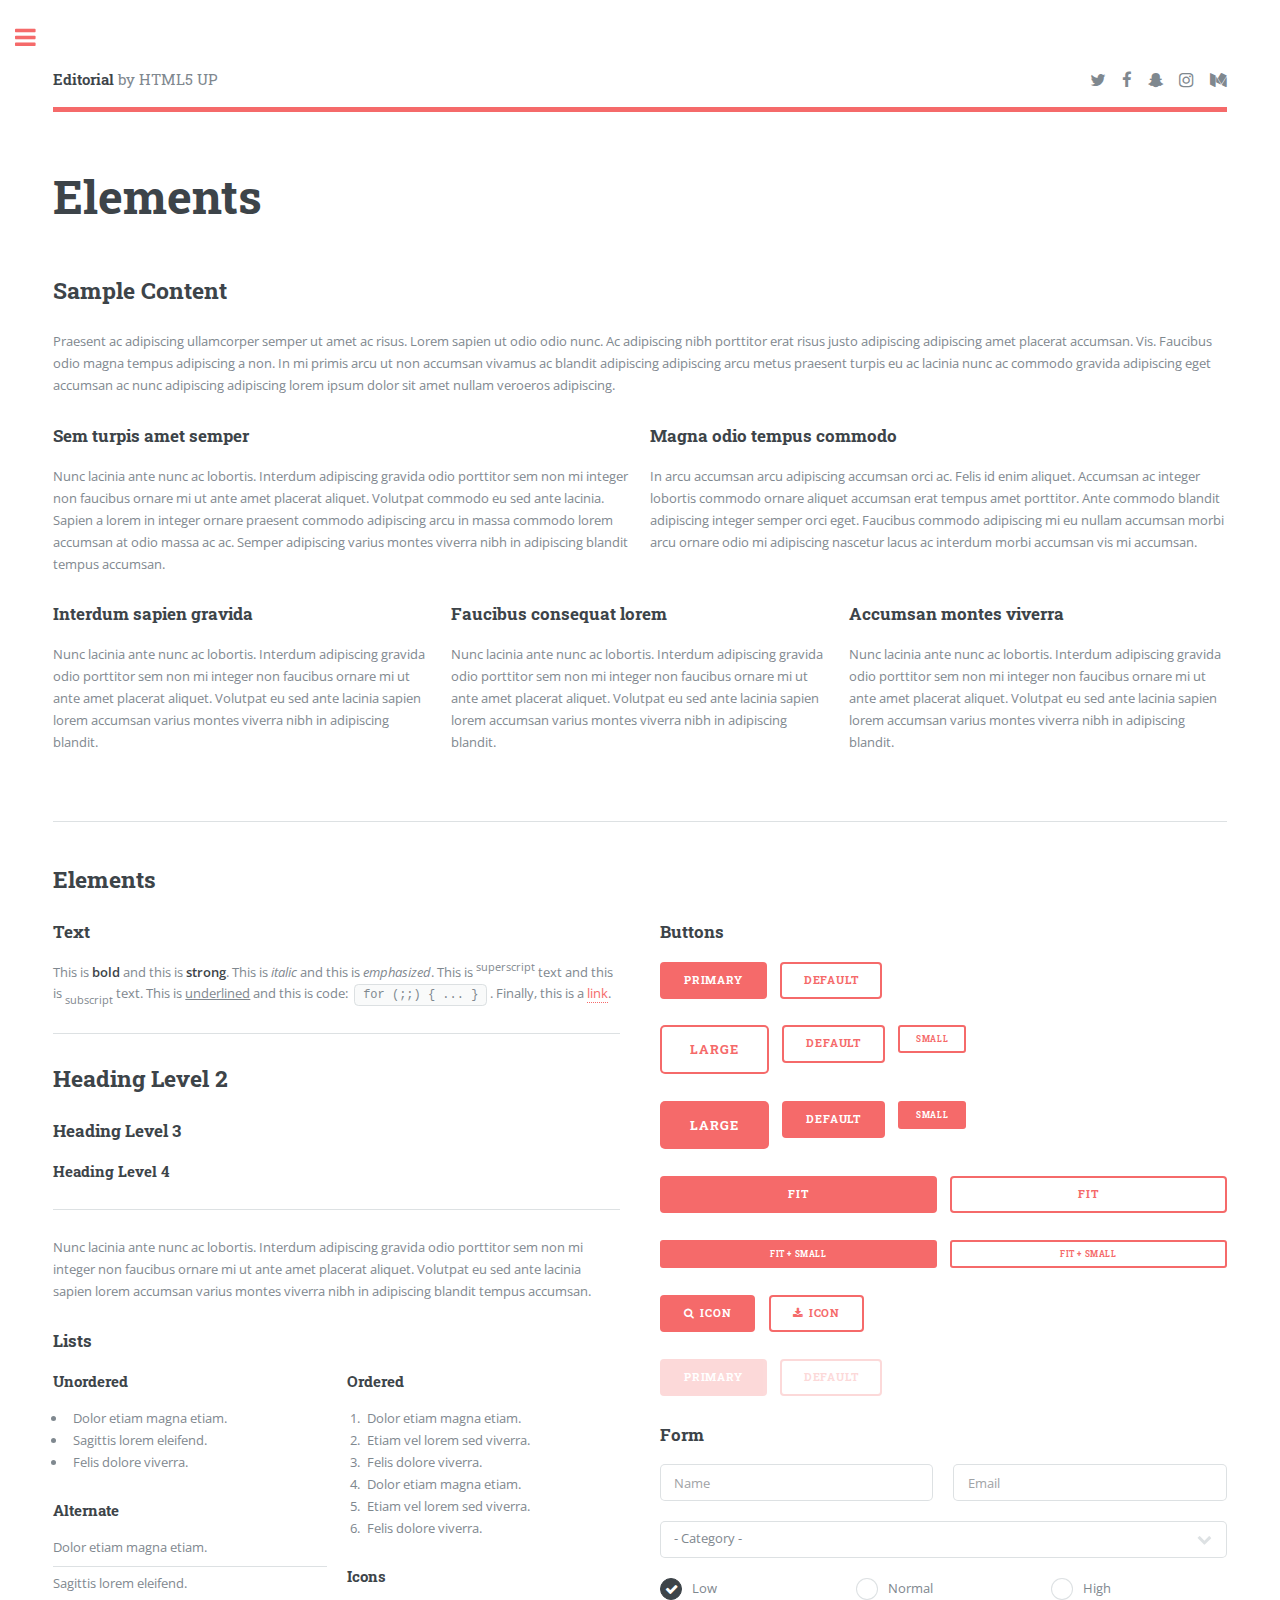
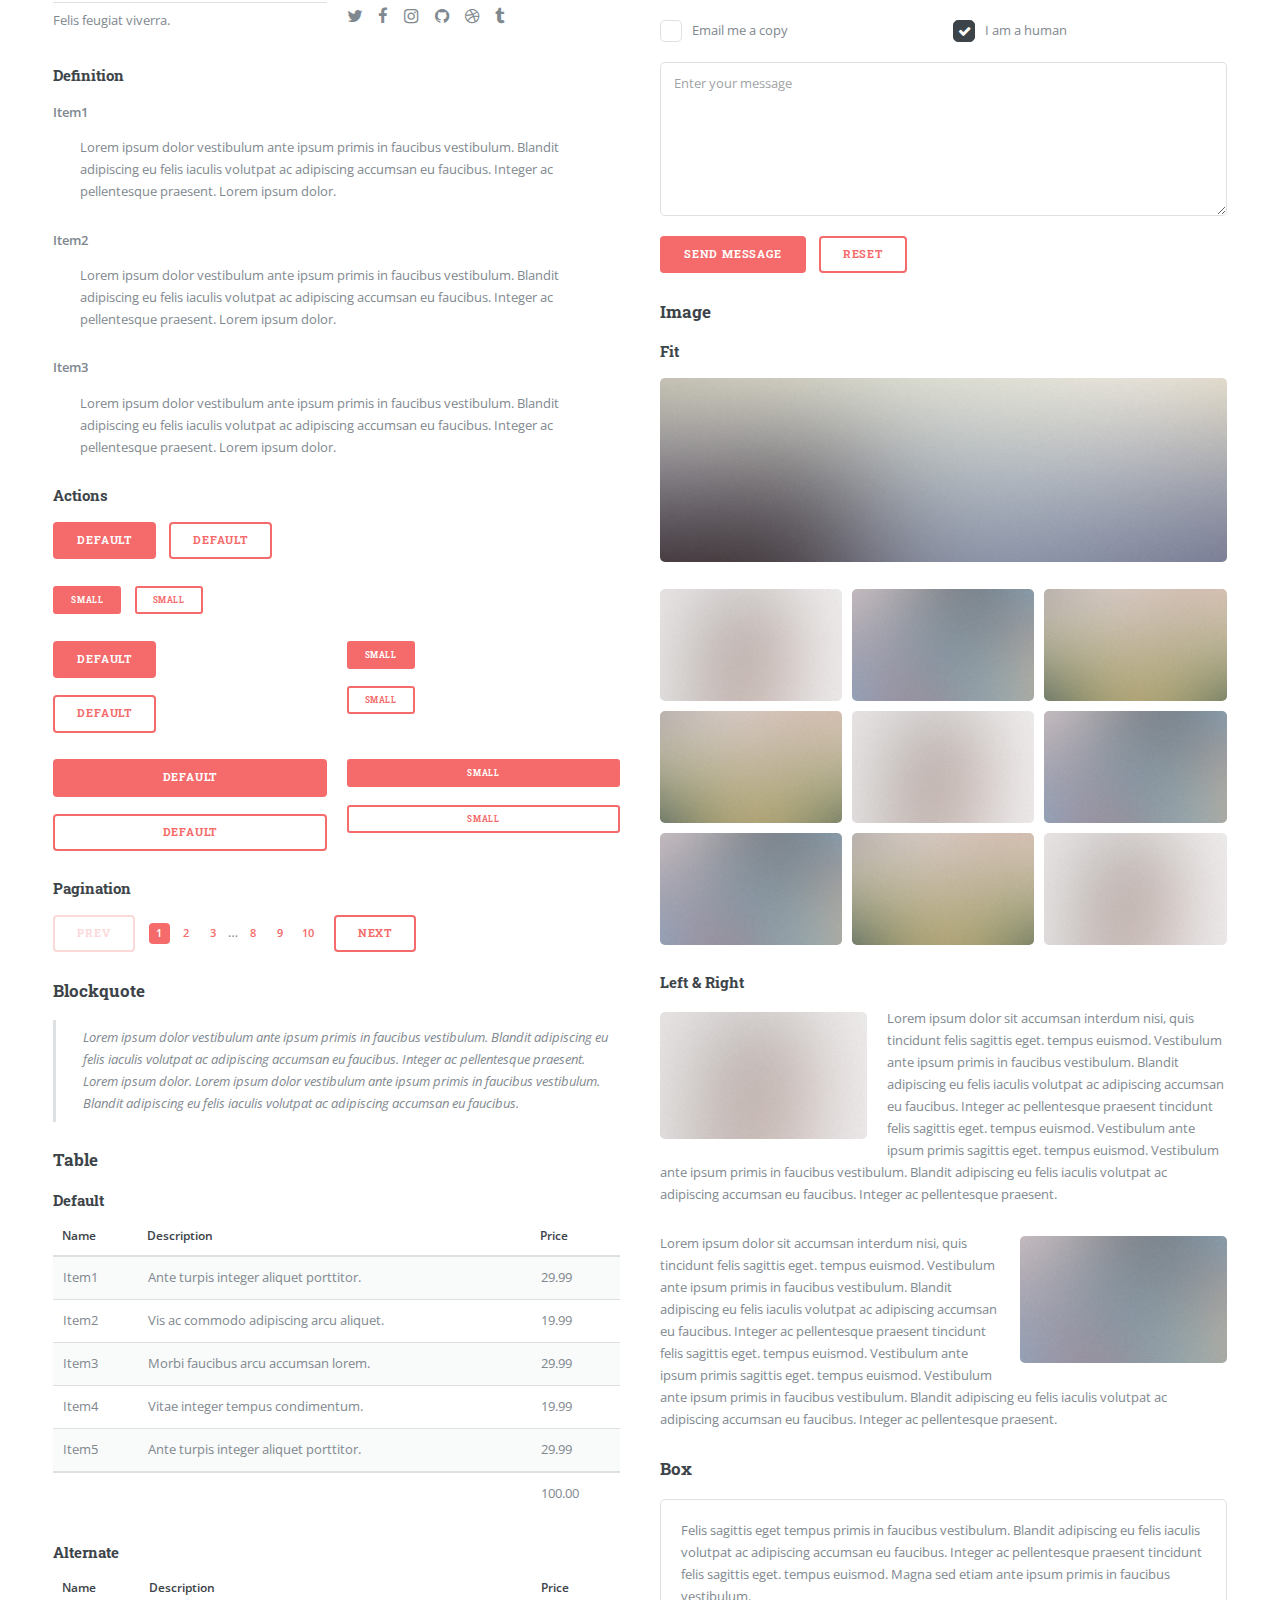
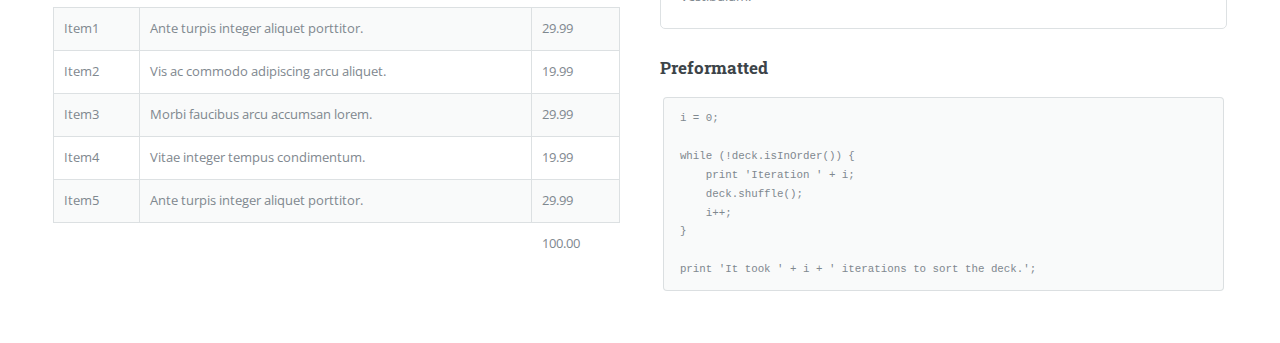
==== elements.html @ 40267262 "I downloaded the html5 template and updated my name and title" ====
<!DOCTYPE HTML>
<!--
	Editorial by HTML5 UP
	html5up.net | @ajlkn
	Free for personal and commercial use under the CCA 3.0 license (html5up.net/license)
-->
<html>
	<head>
		<title>Elements - Editorial by HTML5 UP</title>
		<meta charset="utf-8" />
		<meta name="viewport" content="width=device-width, initial-scale=1, user-scalable=no" />
		<link rel="stylesheet" href="assets/css/main.css" />
	</head>
	<body class="is-preload">

		<!-- Wrapper -->
			<div id="wrapper">

				<!-- Main -->
					<div id="main">
						<div class="inner">

							<!-- Header -->
								<header id="header">
									<a href="index.html" class="logo"><strong>Editorial</strong> by HTML5 UP</a>
									<ul class="icons">
										<li><a href="#" class="icon fa-twitter"><span class="label">Twitter</span></a></li>
										<li><a href="#" class="icon fa-facebook"><span class="label">Facebook</span></a></li>
										<li><a href="#" class="icon fa-snapchat-ghost"><span class="label">Snapchat</span></a></li>
										<li><a href="#" class="icon fa-instagram"><span class="label">Instagram</span></a></li>
										<li><a href="#" class="icon fa-medium"><span class="label">Medium</span></a></li>
									</ul>
								</header>

							<!-- Content -->
								<section>
									<header class="main">
										<h1>Elements</h1>
									</header>

									<!-- Content -->
										<h2 id="content">Sample Content</h2>
										<p>Praesent ac adipiscing ullamcorper semper ut amet ac risus. Lorem sapien ut odio odio nunc. Ac adipiscing nibh porttitor erat risus justo adipiscing adipiscing amet placerat accumsan. Vis. Faucibus odio magna tempus adipiscing a non. In mi primis arcu ut non accumsan vivamus ac blandit adipiscing adipiscing arcu metus praesent turpis eu ac lacinia nunc ac commodo gravida adipiscing eget accumsan ac nunc adipiscing adipiscing lorem ipsum dolor sit amet nullam veroeros adipiscing.</p>
										<div class="row">
											<div class="col-6 col-12-small">
												<h3>Sem turpis amet semper</h3>
												<p>Nunc lacinia ante nunc ac lobortis. Interdum adipiscing gravida odio porttitor sem non mi integer non faucibus ornare mi ut ante amet placerat aliquet. Volutpat commodo eu sed ante lacinia. Sapien a lorem in integer ornare praesent commodo adipiscing arcu in massa commodo lorem accumsan at odio massa ac ac. Semper adipiscing varius montes viverra nibh in adipiscing blandit tempus accumsan.</p>
											</div>
											<div class="col-6 col-12-small">
												<h3>Magna odio tempus commodo</h3>
												<p>In arcu accumsan arcu adipiscing accumsan orci ac. Felis id enim aliquet. Accumsan ac integer lobortis commodo ornare aliquet accumsan erat tempus amet porttitor. Ante commodo blandit adipiscing integer semper orci eget. Faucibus commodo adipiscing mi eu nullam accumsan morbi arcu ornare odio mi adipiscing nascetur lacus ac interdum morbi accumsan vis mi accumsan.</p>
											</div>
											<!-- Break -->
											<div class="col-4 col-12-medium">
												<h3>Interdum sapien gravida</h3>
												<p>Nunc lacinia ante nunc ac lobortis. Interdum adipiscing gravida odio porttitor sem non mi integer non faucibus ornare mi ut ante amet placerat aliquet. Volutpat eu sed ante lacinia sapien lorem accumsan varius montes viverra nibh in adipiscing blandit.</p>
											</div>
											<div class="col-4 col-12-medium">
												<h3>Faucibus consequat lorem</h3>
												<p>Nunc lacinia ante nunc ac lobortis. Interdum adipiscing gravida odio porttitor sem non mi integer non faucibus ornare mi ut ante amet placerat aliquet. Volutpat eu sed ante lacinia sapien lorem accumsan varius montes viverra nibh in adipiscing blandit.</p>
											</div>
											<div class="col-4 col-12-medium">
												<h3>Accumsan montes viverra</h3>
												<p>Nunc lacinia ante nunc ac lobortis. Interdum adipiscing gravida odio porttitor sem non mi integer non faucibus ornare mi ut ante amet placerat aliquet. Volutpat eu sed ante lacinia sapien lorem accumsan varius montes viverra nibh in adipiscing blandit.</p>
											</div>
										</div>

									<hr class="major" />

									<!-- Elements -->
										<h2 id="elements">Elements</h2>
										<div class="row gtr-200">
											<div class="col-6 col-12-medium">

												<!-- Text stuff -->
													<h3>Text</h3>
													<p>This is <b>bold</b> and this is <strong>strong</strong>. This is <i>italic</i> and this is <em>emphasized</em>.
													This is <sup>superscript</sup> text and this is <sub>subscript</sub> text.
													This is <u>underlined</u> and this is code: <code>for (;;) { ... }</code>.
													Finally, this is a <a href="#">link</a>.</p>
													<hr />
													<h2>Heading Level 2</h2>
													<h3>Heading Level 3</h3>
													<h4>Heading Level 4</h4>
													<hr />
													<p>Nunc lacinia ante nunc ac lobortis. Interdum adipiscing gravida odio porttitor sem non mi integer non faucibus ornare mi ut ante amet placerat aliquet. Volutpat eu sed ante lacinia sapien lorem accumsan varius montes viverra nibh in adipiscing blandit tempus accumsan.</p>

												<!-- Lists -->
													<h3>Lists</h3>
													<div class="row">
														<div class="col-6 col-12-small">

															<h4>Unordered</h4>
															<ul>
																<li>Dolor etiam magna etiam.</li>
																<li>Sagittis lorem eleifend.</li>
																<li>Felis dolore viverra.</li>
															</ul>

															<h4>Alternate</h4>
															<ul class="alt">
																<li>Dolor etiam magna etiam.</li>
																<li>Sagittis lorem eleifend.</li>
																<li>Felis feugiat viverra.</li>
															</ul>

														</div>
														<div class="col-6 col-12-small">

															<h4>Ordered</h4>
															<ol>
																<li>Dolor etiam magna etiam.</li>
																<li>Etiam vel lorem sed viverra.</li>
																<li>Felis dolore viverra.</li>
																<li>Dolor etiam magna etiam.</li>
																<li>Etiam vel lorem sed viverra.</li>
																<li>Felis dolore viverra.</li>
															</ol>

															<h4>Icons</h4>
															<ul class="icons">
																<li><a href="#" class="icon fa-twitter"><span class="label">Twitter</span></a></li>
																<li><a href="#" class="icon fa-facebook"><span class="label">Facebook</span></a></li>
																<li><a href="#" class="icon fa-instagram"><span class="label">Instagram</span></a></li>
																<li><a href="#" class="icon fa-github"><span class="label">Github</span></a></li>
																<li><a href="#" class="icon fa-dribbble"><span class="label">Dribbble</span></a></li>
																<li><a href="#" class="icon fa-tumblr"><span class="label">Tumblr</span></a></li>
															</ul>

														</div>
													</div>
													<h4>Definition</h4>
													<dl>
														<dt>Item1</dt>
														<dd>
															<p>Lorem ipsum dolor vestibulum ante ipsum primis in faucibus vestibulum. Blandit adipiscing eu felis iaculis volutpat ac adipiscing accumsan eu faucibus. Integer ac pellentesque praesent. Lorem ipsum dolor.</p>
														</dd>
														<dt>Item2</dt>
														<dd>
															<p>Lorem ipsum dolor vestibulum ante ipsum primis in faucibus vestibulum. Blandit adipiscing eu felis iaculis volutpat ac adipiscing accumsan eu faucibus. Integer ac pellentesque praesent. Lorem ipsum dolor.</p>
														</dd>
														<dt>Item3</dt>
														<dd>
															<p>Lorem ipsum dolor vestibulum ante ipsum primis in faucibus vestibulum. Blandit adipiscing eu felis iaculis volutpat ac adipiscing accumsan eu faucibus. Integer ac pellentesque praesent. Lorem ipsum dolor.</p>
														</dd>
													</dl>

													<h4>Actions</h4>
													<ul class="actions">
														<li><a href="#" class="button primary">Default</a></li>
														<li><a href="#" class="button">Default</a></li>
													</ul>
													<ul class="actions small">
														<li><a href="#" class="button primary small">Small</a></li>
														<li><a href="#" class="button small">Small</a></li>
													</ul>
													<div class="row">
														<div class="col-6 col-12-small">
															<ul class="actions stacked">
																<li><a href="#" class="button primary">Default</a></li>
																<li><a href="#" class="button">Default</a></li>
															</ul>
														</div>
														<div class="col-6 col-12-small">
															<ul class="actions stacked">
																<li><a href="#" class="button primary small">Small</a></li>
																<li><a href="#" class="button small">Small</a></li>
															</ul>
														</div>
														<div class="col-6 col-12-small">
															<ul class="actions stacked">
																<li><a href="#" class="button primary fit">Default</a></li>
																<li><a href="#" class="button fit">Default</a></li>
															</ul>
														</div>
														<div class="col-6 col-12-small">
															<ul class="actions stacked">
																<li><a href="#" class="button primary small fit">Small</a></li>
																<li><a href="#" class="button small fit">Small</a></li>
															</ul>
														</div>
													</div>

													<h4>Pagination</h4>
													<ul class="pagination">
														<li><span class="button disabled">Prev</span></li>
														<li><a href="#" class="page active">1</a></li>
														<li><a href="#" class="page">2</a></li>
														<li><a href="#" class="page">3</a></li>
														<li><span>&hellip;</span></li>
														<li><a href="#" class="page">8</a></li>
														<li><a href="#" class="page">9</a></li>
														<li><a href="#" class="page">10</a></li>
														<li><a href="#" class="button">Next</a></li>
													</ul>

												<!-- Blockquote -->
													<h3>Blockquote</h3>
													<blockquote>Lorem ipsum dolor vestibulum ante ipsum primis in faucibus vestibulum. Blandit adipiscing eu felis iaculis volutpat ac adipiscing accumsan eu faucibus. Integer ac pellentesque praesent. Lorem ipsum dolor. Lorem ipsum dolor vestibulum ante ipsum primis in faucibus vestibulum. Blandit adipiscing eu felis iaculis volutpat ac adipiscing accumsan eu faucibus.</blockquote>

												<!-- Table -->
													<h3>Table</h3>

													<h4>Default</h4>
													<div class="table-wrapper">
														<table>
															<thead>
																<tr>
																	<th>Name</th>
																	<th>Description</th>
																	<th>Price</th>
																</tr>
															</thead>
															<tbody>
																<tr>
																	<td>Item1</td>
																	<td>Ante turpis integer aliquet porttitor.</td>
																	<td>29.99</td>
																</tr>
																<tr>
																	<td>Item2</td>
																	<td>Vis ac commodo adipiscing arcu aliquet.</td>
																	<td>19.99</td>
																</tr>
																<tr>
																	<td>Item3</td>
																	<td> Morbi faucibus arcu accumsan lorem.</td>
																	<td>29.99</td>
																</tr>
																<tr>
																	<td>Item4</td>
																	<td>Vitae integer tempus condimentum.</td>
																	<td>19.99</td>
																</tr>
																<tr>
																	<td>Item5</td>
																	<td>Ante turpis integer aliquet porttitor.</td>
																	<td>29.99</td>
																</tr>
															</tbody>
															<tfoot>
																<tr>
																	<td colspan="2"></td>
																	<td>100.00</td>
																</tr>
															</tfoot>
														</table>
													</div>

													<h4>Alternate</h4>
													<div class="table-wrapper">
														<table class="alt">
															<thead>
																<tr>
																	<th>Name</th>
																	<th>Description</th>
																	<th>Price</th>
																</tr>
															</thead>
															<tbody>
																<tr>
																	<td>Item1</td>
																	<td>Ante turpis integer aliquet porttitor.</td>
																	<td>29.99</td>
																</tr>
																<tr>
																	<td>Item2</td>
																	<td>Vis ac commodo adipiscing arcu aliquet.</td>
																	<td>19.99</td>
																</tr>
																<tr>
																	<td>Item3</td>
																	<td> Morbi faucibus arcu accumsan lorem.</td>
																	<td>29.99</td>
																</tr>
																<tr>
																	<td>Item4</td>
																	<td>Vitae integer tempus condimentum.</td>
																	<td>19.99</td>
																</tr>
																<tr>
																	<td>Item5</td>
																	<td>Ante turpis integer aliquet porttitor.</td>
																	<td>29.99</td>
																</tr>
															</tbody>
															<tfoot>
																<tr>
																	<td colspan="2"></td>
																	<td>100.00</td>
																</tr>
															</tfoot>
														</table>
													</div>

											</div>
											<div class="col-6 col-12-medium">

												<!-- Buttons -->
													<h3>Buttons</h3>
													<ul class="actions">
														<li><a href="#" class="button primary">Primary</a></li>
														<li><a href="#" class="button">Default</a></li>
													</ul>
													<ul class="actions">
														<li><a href="#" class="button large">Large</a></li>
														<li><a href="#" class="button">Default</a></li>
														<li><a href="#" class="button small">Small</a></li>
													</ul>
													<ul class="actions">
														<li><a href="#" class="button primary large">Large</a></li>
														<li><a href="#" class="button primary">Default</a></li>
														<li><a href="#" class="button primary small">Small</a></li>
													</ul>
													<ul class="actions fit">
														<li><a href="#" class="button primary fit">Fit</a></li>
														<li><a href="#" class="button fit">Fit</a></li>
													</ul>
													<ul class="actions fit small">
														<li><a href="#" class="button primary fit small">Fit + Small</a></li>
														<li><a href="#" class="button fit small">Fit + Small</a></li>
													</ul>
													<ul class="actions">
														<li><a href="#" class="button primary icon fa-search">Icon</a></li>
														<li><a href="#" class="button icon fa-download">Icon</a></li>
													</ul>
													<ul class="actions">
														<li><span class="button primary disabled">Primary</span></li>
														<li><span class="button disabled">Default</span></li>
													</ul>

												<!-- Form -->
													<h3>Form</h3>

													<form method="post" action="#">
														<div class="row gtr-uniform">
															<div class="col-6 col-12-xsmall">
																<input type="text" name="demo-name" id="demo-name" value="" placeholder="Name" />
															</div>
															<div class="col-6 col-12-xsmall">
																<input type="email" name="demo-email" id="demo-email" value="" placeholder="Email" />
															</div>
															<!-- Break -->
															<div class="col-12">
																<select name="demo-category" id="demo-category">
																	<option value="">- Category -</option>
																	<option value="1">Manufacturing</option>
																	<option value="1">Shipping</option>
																	<option value="1">Administration</option>
																	<option value="1">Human Resources</option>
																</select>
															</div>
															<!-- Break -->
															<div class="col-4 col-12-small">
																<input type="radio" id="demo-priority-low" name="demo-priority" checked>
																<label for="demo-priority-low">Low</label>
															</div>
															<div class="col-4 col-12-small">
																<input type="radio" id="demo-priority-normal" name="demo-priority">
																<label for="demo-priority-normal">Normal</label>
															</div>
															<div class="col-4 col-12-small">
																<input type="radio" id="demo-priority-high" name="demo-priority">
																<label for="demo-priority-high">High</label>
															</div>
															<!-- Break -->
															<div class="col-6 col-12-small">
																<input type="checkbox" id="demo-copy" name="demo-copy">
																<label for="demo-copy">Email me a copy</label>
															</div>
															<div class="col-6 col-12-small">
																<input type="checkbox" id="demo-human" name="demo-human" checked>
																<label for="demo-human">I am a human</label>
															</div>
															<!-- Break -->
															<div class="col-12">
																<textarea name="demo-message" id="demo-message" placeholder="Enter your message" rows="6"></textarea>
															</div>
															<!-- Break -->
															<div class="col-12">
																<ul class="actions">
																	<li><input type="submit" value="Send Message" class="primary" /></li>
																	<li><input type="reset" value="Reset" /></li>
																</ul>
															</div>
														</div>
													</form>

												<!-- Image -->
													<h3>Image</h3>

													<h4>Fit</h4>
													<span class="image fit"><img src="images/pic11.jpg" alt="" /></span>
													<div class="box alt">
														<div class="row gtr-50 gtr-uniform">
															<div class="col-4"><span class="image fit"><img src="images/pic01.jpg" alt="" /></span></div>
															<div class="col-4"><span class="image fit"><img src="images/pic02.jpg" alt="" /></span></div>
															<div class="col-4"><span class="image fit"><img src="images/pic03.jpg" alt="" /></span></div>
															<!-- Break -->
															<div class="col-4"><span class="image fit"><img src="images/pic03.jpg" alt="" /></span></div>
															<div class="col-4"><span class="image fit"><img src="images/pic01.jpg" alt="" /></span></div>
															<div class="col-4"><span class="image fit"><img src="images/pic02.jpg" alt="" /></span></div>
															<!-- Break -->
															<div class="col-4"><span class="image fit"><img src="images/pic02.jpg" alt="" /></span></div>
															<div class="col-4"><span class="image fit"><img src="images/pic03.jpg" alt="" /></span></div>
															<div class="col-4"><span class="image fit"><img src="images/pic01.jpg" alt="" /></span></div>
														</div>
													</div>

													<h4>Left &amp; Right</h4>
													<p><span class="image left"><img src="images/pic01.jpg" alt="" /></span>Lorem ipsum dolor sit accumsan interdum nisi, quis tincidunt felis sagittis eget. tempus euismod. Vestibulum ante ipsum primis in faucibus vestibulum. Blandit adipiscing eu felis iaculis volutpat ac adipiscing accumsan eu faucibus. Integer ac pellentesque praesent tincidunt felis sagittis eget. tempus euismod. Vestibulum ante ipsum primis sagittis eget. tempus euismod. Vestibulum ante ipsum primis in faucibus vestibulum. Blandit adipiscing eu felis iaculis volutpat ac adipiscing accumsan eu faucibus. Integer ac pellentesque praesent.</p>
													<p><span class="image right"><img src="images/pic02.jpg" alt="" /></span>Lorem ipsum dolor sit accumsan interdum nisi, quis tincidunt felis sagittis eget. tempus euismod. Vestibulum ante ipsum primis in faucibus vestibulum. Blandit adipiscing eu felis iaculis volutpat ac adipiscing accumsan eu faucibus. Integer ac pellentesque praesent tincidunt felis sagittis eget. tempus euismod. Vestibulum ante ipsum primis sagittis eget. tempus euismod. Vestibulum ante ipsum primis in faucibus vestibulum. Blandit adipiscing eu felis iaculis volutpat ac adipiscing accumsan eu faucibus. Integer ac pellentesque praesent.</p>

												<!-- Box -->
													<h3>Box</h3>
													<div class="box">
														<p>Felis sagittis eget tempus primis in faucibus vestibulum. Blandit adipiscing eu felis iaculis volutpat ac adipiscing accumsan eu faucibus. Integer ac pellentesque praesent tincidunt felis sagittis eget. tempus euismod. Magna sed etiam ante ipsum primis in faucibus vestibulum.</p>
													</div>

												<!-- Preformatted Code -->
													<h3>Preformatted</h3>
													<pre><code>i = 0;

while (!deck.isInOrder()) {
    print 'Iteration ' + i;
    deck.shuffle();
    i++;
}

print 'It took ' + i + ' iterations to sort the deck.';
</code></pre>

											</div>
										</div>

								</section>

						</div>
					</div>

				<!-- Sidebar -->
					<div id="sidebar">
						<div class="inner">

							<!-- Search -->
								<section id="search" class="alt">
									<form method="post" action="#">
										<input type="text" name="query" id="query" placeholder="Search" />
									</form>
								</section>

							<!-- Menu -->
								<nav id="menu">
									<header class="major">
										<h2>Menu</h2>
									</header>
									<ul>
										<li><a href="index.html">Homepage</a></li>
										<li><a href="generic.html">Generic</a></li>
										<li><a href="elements.html">Elements</a></li>
										<li>
											<span class="opener">Submenu</span>
											<ul>
												<li><a href="#">Lorem Dolor</a></li>
												<li><a href="#">Ipsum Adipiscing</a></li>
												<li><a href="#">Tempus Magna</a></li>
												<li><a href="#">Feugiat Veroeros</a></li>
											</ul>
										</li>
										<li><a href="#">Etiam Dolore</a></li>
										<li><a href="#">Adipiscing</a></li>
										<li>
											<span class="opener">Another Submenu</span>
											<ul>
												<li><a href="#">Lorem Dolor</a></li>
												<li><a href="#">Ipsum Adipiscing</a></li>
												<li><a href="#">Tempus Magna</a></li>
												<li><a href="#">Feugiat Veroeros</a></li>
											</ul>
										</li>
										<li><a href="#">Maximus Erat</a></li>
										<li><a href="#">Sapien Mauris</a></li>
										<li><a href="#">Amet Lacinia</a></li>
									</ul>
								</nav>

							<!-- Section -->
								<section>
									<header class="major">
										<h2>Ante interdum</h2>
									</header>
									<div class="mini-posts">
										<article>
											<a href="#" class="image"><img src="images/pic07.jpg" alt="" /></a>
											<p>Aenean ornare velit lacus, ac varius enim lorem ullamcorper dolore aliquam.</p>
										</article>
										<article>
											<a href="#" class="image"><img src="images/pic08.jpg" alt="" /></a>
											<p>Aenean ornare velit lacus, ac varius enim lorem ullamcorper dolore aliquam.</p>
										</article>
										<article>
											<a href="#" class="image"><img src="images/pic09.jpg" alt="" /></a>
											<p>Aenean ornare velit lacus, ac varius enim lorem ullamcorper dolore aliquam.</p>
										</article>
									</div>
									<ul class="actions">
										<li><a href="#" class="button">More</a></li>
									</ul>
								</section>

							<!-- Section -->
								<section>
									<header class="major">
										<h2>Get in touch</h2>
									</header>
									<p>Sed varius enim lorem ullamcorper dolore aliquam aenean ornare velit lacus, ac varius enim lorem ullamcorper dolore. Proin sed aliquam facilisis ante interdum. Sed nulla amet lorem feugiat tempus aliquam.</p>
									<ul class="contact">
										<li class="fa-envelope-o"><a href="#">information@untitled.tld</a></li>
										<li class="fa-phone">(000) 000-0000</li>
										<li class="fa-home">1234 Somewhere Road #8254<br />
										Nashville, TN 00000-0000</li>
									</ul>
								</section>

							<!-- Footer -->
								<footer id="footer">
									<p class="copyright">&copy; Untitled. All rights reserved. Demo Images: <a href="https://unsplash.com">Unsplash</a>. Design: <a href="https://html5up.net">HTML5 UP</a>.</p>
								</footer>

						</div>
					</div>

			</div>

		<!-- Scripts -->
			<script src="assets/js/jquery.min.js"></script>
			<script src="assets/js/browser.min.js"></script>
			<script src="assets/js/breakpoints.min.js"></script>
			<script src="assets/js/util.js"></script>
			<script src="assets/js/main.js"></script>

	</body>
</html>
---- assets/css/main.css ----
@import url(font-awesome.min.css);
@import url("https://fonts.googleapis.com/css?family=Open+Sans:400,600,400italic,600italic|Roboto+Slab:400,700");

/*
	Editorial by HTML5 UP
	html5up.net | @ajlkn
	Free for personal and commercial use under the CCA 3.0 license (html5up.net/license)
*/

html, body, div, span, applet, object,
iframe, h1, h2, h3, h4, h5, h6, p, blockquote,
pre, a, abbr, acronym, address, big, cite,
code, del, dfn, em, img, ins, kbd, q, s, samp,
small, strike, strong, sub, sup, tt, var, b,
u, i, center, dl, dt, dd, ol, ul, li, fieldset,
form, label, legend, table, caption, tbody,
tfoot, thead, tr, th, td, article, aside,
canvas, details, embed, figure, figcaption,
footer, header, hgroup, menu, nav, output, ruby,
section, summary, time, mark, audio, video {
	margin: 0;
	padding: 0;
	border: 0;
	font-size: 100%;
	font: inherit;
	vertical-align: baseline;}

article, aside, details, figcaption, figure,
footer, header, hgroup, menu, nav, section {
	display: block;}

body {
	line-height: 1;
}

ol, ul {
	list-style: none;
}

blockquote, q {
	quotes: none;
}

	blockquote:before, blockquote:after, q:before, q:after {
		content: '';
		content: none;
	}

table {
	border-collapse: collapse;
	border-spacing: 0;
}

body {
	-webkit-text-size-adjust: none;
}

mark {
	background-color: transparent;
	color: inherit;
}

input::-moz-focus-inner {
	border: 0;
	padding: 0;
}

input, select, textarea {
	-moz-appearance: none;
	-webkit-appearance: none;
	-ms-appearance: none;
	appearance: none;
}

/* Basic */

	@-ms-viewport {
		width: device-width;
	}

	body {
		-ms-overflow-style: scrollbar;
	}

	@media screen and (max-width: 480px) {

		html, body {
			min-width: 320px;
		}

	}

	html {
		box-sizing: border-box;
	}

	*, *:before, *:after {
		box-sizing: inherit;
	}

	body {
		background: #ffffff;
	}

		body.is-preload *, body.is-preload *:before, body.is-preload *:after, body.is-resizing *, body.is-resizing *:before, body.is-resizing *:after {
			-moz-animation: none !important;
			-webkit-animation: none !important;
			-ms-animation: none !important;
			animation: none !important;
			-moz-transition: none !important;
			-webkit-transition: none !important;
			-ms-transition: none !important;
			transition: none !important;
		}

/* Type */

	body, input, select, textarea {
		color: #7f888f;
		font-family: "Open Sans", sans-serif;
		font-size: 13pt;
		font-weight: 400;
		line-height: 1.65;
	}

		@media screen and (max-width: 1680px) {

			body, input, select, textarea {
				font-size: 11pt;
			}

		}

		@media screen and (max-width: 1280px) {

			body, input, select, textarea {
				font-size: 10pt;
			}

		}

		@media screen and (max-width: 360px) {

			body, input, select, textarea {
				font-size: 9pt;
			}

		}

	a {
		-moz-transition: color 0.2s ease-in-out, border-bottom-color 0.2s ease-in-out;
		-webkit-transition: color 0.2s ease-in-out, border-bottom-color 0.2s ease-in-out;
		-ms-transition: color 0.2s ease-in-out, border-bottom-color 0.2s ease-in-out;
		transition: color 0.2s ease-in-out, border-bottom-color 0.2s ease-in-out;
		border-bottom: dotted 1px;
		color: #f56a6a;
		text-decoration: none;
	}

		a:hover {
			border-bottom-color: #f56a6a;
			color: #f56a6a !important;
		}

			a:hover strong {
				color: inherit;
			}

	strong, b {
		color: #3d4449;
		font-weight: 600;
	}

	em, i {
		font-style: italic;
	}

	p {
		margin: 0 0 2em 0;
	}

	h1, h2, h3, h4, h5, h6 {
		color: #3d4449;
		font-family: "Roboto Slab", serif;
		font-weight: 700;
		line-height: 1.5;
		margin: 0 0 1em 0;
	}

		h1 a, h2 a, h3 a, h4 a, h5 a, h6 a {
			color: inherit;
			text-decoration: none;
			border-bottom: 0;
		}

	h1 {
		font-size: 4em;
		margin: 0 0 0.5em 0;
		line-height: 1.3;
	}

	h2 {
		font-size: 1.75em;
	}

	h3 {
		font-size: 1.25em;
	}

	h4 {
		font-size: 1.1em;
	}

	h5 {
		font-size: 0.9em;
	}

	h6 {
		font-size: 0.7em;
	}

	@media screen and (max-width: 1680px) {

		h1 {
			font-size: 3.5em;
		}

	}

	@media screen and (max-width: 980px) {

		h1 {
			font-size: 3.25em;
		}

	}

	@media screen and (max-width: 736px) {

		h1 {
			font-size: 2em;
			line-height: 1.4;
		}

		h2 {
			font-size: 1.5em;
		}

	}

	sub {
		font-size: 0.8em;
		position: relative;
		top: 0.5em;
	}

	sup {
		font-size: 0.8em;
		position: relative;
		top: -0.5em;
	}

	blockquote {
		border-left: solid 3px rgba(210, 215, 217, 0.75);
		font-style: italic;
		margin: 0 0 2em 0;
		padding: 0.5em 0 0.5em 2em;
	}

	code {
		background: rgba(230, 235, 237, 0.25);
		border-radius: 0.375em;
		border: solid 1px rgba(210, 215, 217, 0.75);
		font-family: "Courier New", monospace;
		font-size: 0.9em;
		margin: 0 0.25em;
		padding: 0.25em 0.65em;
	}

	pre {
		-webkit-overflow-scrolling: touch;
		font-family: "Courier New", monospace;
		font-size: 0.9em;
		margin: 0 0 2em 0;
	}

		pre code {
			display: block;
			line-height: 1.75;
			padding: 1em 1.5em;
			overflow-x: auto;
		}

	hr {
		border: 0;
		border-bottom: solid 1px rgba(210, 215, 217, 0.75);
		margin: 2em 0;
	}

		hr.major {
			margin: 3em 0;
		}

	.align-left {
		text-align: left;
	}

	.align-center {
		text-align: center;
	}

	.align-right {
		text-align: right;
	}

/* Row */

	.row {
		display: flex;
		flex-wrap: wrap;
		box-sizing: border-box;
		align-items: stretch;
	}

		.row > * {
			box-sizing: border-box;
		}

		.row.gtr-uniform > * > :last-child {
			margin-bottom: 0;
		}

		.row.aln-left {
			justify-content: flex-start;
		}

		.row.aln-center {
			justify-content: center;
		}

		.row.aln-right {
			justify-content: flex-end;
		}

		.row.aln-top {
			align-items: flex-start;
		}

		.row.aln-middle {
			align-items: center;
		}

		.row.aln-bottom {
			align-items: flex-end;
		}

		.row > .imp {
			order: -1;
		}

		.row > .col-1 {
			width: 8.3333333333%;
		}

		.row > .off-1 {
			margin-left: 8.3333333333%;
		}

		.row > .col-2 {
			width: 16.6666666667%;
		}

		.row > .off-2 {
			margin-left: 16.6666666667%;
		}

		.row > .col-3 {
			width: 25%;
		}

		.row > .off-3 {
			margin-left: 25%;
		}

		.row > .col-4 {
			width: 33.3333333333%;
		}

		.row > .off-4 {
			margin-left: 33.3333333333%;
		}

		.row > .col-5 {
			width: 41.6666666667%;
		}

		.row > .off-5 {
			margin-left: 41.6666666667%;
		}

		.row > .col-6 {
			width: 50%;
		}

		.row > .off-6 {
			margin-left: 50%;
		}

		.row > .col-7 {
			width: 58.3333333333%;
		}

		.row > .off-7 {
			margin-left: 58.3333333333%;
		}

		.row > .col-8 {
			width: 66.6666666667%;
		}

		.row > .off-8 {
			margin-left: 66.6666666667%;
		}

		.row > .col-9 {
			width: 75%;
		}

		.row > .off-9 {
			margin-left: 75%;
		}

		.row > .col-10 {
			width: 83.3333333333%;
		}

		.row > .off-10 {
			margin-left: 83.3333333333%;
		}

		.row > .col-11 {
			width: 91.6666666667%;
		}

		.row > .off-11 {
			margin-left: 91.6666666667%;
		}

		.row > .col-12 {
			width: 100%;
		}

		.row > .off-12 {
			margin-left: 100%;
		}

		.row.gtr-0 {
			margin-top: 0;
			margin-left: 0em;
		}

			.row.gtr-0 > * {
				padding: 0 0 0 0em;
			}

			.row.gtr-0.gtr-uniform {
				margin-top: 0em;
			}

				.row.gtr-0.gtr-uniform > * {
					padding-top: 0em;
				}

		.row.gtr-25 {
			margin-top: 0;
			margin-left: -0.375em;
		}

			.row.gtr-25 > * {
				padding: 0 0 0 0.375em;
			}

			.row.gtr-25.gtr-uniform {
				margin-top: -0.375em;
			}

				.row.gtr-25.gtr-uniform > * {
					padding-top: 0.375em;
				}

		.row.gtr-50 {
			margin-top: 0;
			margin-left: -0.75em;
		}

			.row.gtr-50 > * {
				padding: 0 0 0 0.75em;
			}

			.row.gtr-50.gtr-uniform {
				margin-top: -0.75em;
			}

				.row.gtr-50.gtr-uniform > * {
					padding-top: 0.75em;
				}

		.row {
			margin-top: 0;
			margin-left: -1.5em;
		}

			.row > * {
				padding: 0 0 0 1.5em;
			}

			.row.gtr-uniform {
				margin-top: -1.5em;
			}

				.row.gtr-uniform > * {
					padding-top: 1.5em;
				}

		.row.gtr-150 {
			margin-top: 0;
			margin-left: -2.25em;
		}

			.row.gtr-150 > * {
				padding: 0 0 0 2.25em;
			}

			.row.gtr-150.gtr-uniform {
				margin-top: -2.25em;
			}

				.row.gtr-150.gtr-uniform > * {
					padding-top: 2.25em;
				}

		.row.gtr-200 {
			margin-top: 0;
			margin-left: -3em;
		}

			.row.gtr-200 > * {
				padding: 0 0 0 3em;
			}

			.row.gtr-200.gtr-uniform {
				margin-top: -3em;
			}

				.row.gtr-200.gtr-uniform > * {
					padding-top: 3em;
				}

		@media screen and (max-width: 1680px) {

			.row {
				display: flex;
				flex-wrap: wrap;
				box-sizing: border-box;
				align-items: stretch;
			}

				.row > * {
					box-sizing: border-box;
				}

				.row.gtr-uniform > * > :last-child {
					margin-bottom: 0;
				}

				.row.aln-left {
					justify-content: flex-start;
				}

				.row.aln-center {
					justify-content: center;
				}

				.row.aln-right {
					justify-content: flex-end;
				}

				.row.aln-top {
					align-items: flex-start;
				}

				.row.aln-middle {
					align-items: center;
				}

				.row.aln-bottom {
					align-items: flex-end;
				}

				.row > .imp-xlarge {
					order: -1;
				}

				.row > .col-1-xlarge {
					width: 8.3333333333%;
				}

				.row > .off-1-xlarge {
					margin-left: 8.3333333333%;
				}

				.row > .col-2-xlarge {
					width: 16.6666666667%;
				}

				.row > .off-2-xlarge {
					margin-left: 16.6666666667%;
				}

				.row > .col-3-xlarge {
					width: 25%;
				}

				.row > .off-3-xlarge {
					margin-left: 25%;
				}

				.row > .col-4-xlarge {
					width: 33.3333333333%;
				}

				.row > .off-4-xlarge {
					margin-left: 33.3333333333%;
				}

				.row > .col-5-xlarge {
					width: 41.6666666667%;
				}

				.row > .off-5-xlarge {
					margin-left: 41.6666666667%;
				}

				.row > .col-6-xlarge {
					width: 50%;
				}

				.row > .off-6-xlarge {
					margin-left: 50%;
				}

				.row > .col-7-xlarge {
					width: 58.3333333333%;
				}

				.row > .off-7-xlarge {
					margin-left: 58.3333333333%;
				}

				.row > .col-8-xlarge {
					width: 66.6666666667%;
				}

				.row > .off-8-xlarge {
					margin-left: 66.6666666667%;
				}

				.row > .col-9-xlarge {
					width: 75%;
				}

				.row > .off-9-xlarge {
					margin-left: 75%;
				}

				.row > .col-10-xlarge {
					width: 83.3333333333%;
				}

				.row > .off-10-xlarge {
					margin-left: 83.3333333333%;
				}

				.row > .col-11-xlarge {
					width: 91.6666666667%;
				}

				.row > .off-11-xlarge {
					margin-left: 91.6666666667%;
				}

				.row > .col-12-xlarge {
					width: 100%;
				}

				.row > .off-12-xlarge {
					margin-left: 100%;
				}

				.row.gtr-0 {
					margin-top: 0;
					margin-left: 0em;
				}

					.row.gtr-0 > * {
						padding: 0 0 0 0em;
					}

					.row.gtr-0.gtr-uniform {
						margin-top: 0em;
					}

						.row.gtr-0.gtr-uniform > * {
							padding-top: 0em;
						}

				.row.gtr-25 {
					margin-top: 0;
					margin-left: -0.375em;
				}

					.row.gtr-25 > * {
						padding: 0 0 0 0.375em;
					}

					.row.gtr-25.gtr-uniform {
						margin-top: -0.375em;
					}

						.row.gtr-25.gtr-uniform > * {
							padding-top: 0.375em;
						}

				.row.gtr-50 {
					margin-top: 0;
					margin-left: -0.75em;
				}

					.row.gtr-50 > * {
						padding: 0 0 0 0.75em;
					}

					.row.gtr-50.gtr-uniform {
						margin-top: -0.75em;
					}

						.row.gtr-50.gtr-uniform > * {
							padding-top: 0.75em;
						}

				.row {
					margin-top: 0;
					margin-left: -1.5em;
				}

					.row > * {
						padding: 0 0 0 1.5em;
					}

					.row.gtr-uniform {
						margin-top: -1.5em;
					}

						.row.gtr-uniform > * {
							padding-top: 1.5em;
						}

				.row.gtr-150 {
					margin-top: 0;
					margin-left: -2.25em;
				}

					.row.gtr-150 > * {
						padding: 0 0 0 2.25em;
					}

					.row.gtr-150.gtr-uniform {
						margin-top: -2.25em;
					}

						.row.gtr-150.gtr-uniform > * {
							padding-top: 2.25em;
						}

				.row.gtr-200 {
					margin-top: 0;
					margin-left: -3em;
				}

					.row.gtr-200 > * {
						padding: 0 0 0 3em;
					}

					.row.gtr-200.gtr-uniform {
						margin-top: -3em;
					}

						.row.gtr-200.gtr-uniform > * {
							padding-top: 3em;
						}

		}

		@media screen and (max-width: 1280px) {

			.row {
				display: flex;
				flex-wrap: wrap;
				box-sizing: border-box;
				align-items: stretch;
			}

				.row > * {
					box-sizing: border-box;
				}

				.row.gtr-uniform > * > :last-child {
					margin-bottom: 0;
				}

				.row.aln-left {
					justify-content: flex-start;
				}

				.row.aln-center {
					justify-content: center;
				}

				.row.aln-right {
					justify-content: flex-end;
				}

				.row.aln-top {
					align-items: flex-start;
				}

				.row.aln-middle {
					align-items: center;
				}

				.row.aln-bottom {
					align-items: flex-end;
				}

				.row > .imp-large {
					order: -1;
				}

				.row > .col-1-large {
					width: 8.3333333333%;
				}

				.row > .off-1-large {
					margin-left: 8.3333333333%;
				}

				.row > .col-2-large {
					width: 16.6666666667%;
				}

				.row > .off-2-large {
					margin-left: 16.6666666667%;
				}

				.row > .col-3-large {
					width: 25%;
				}

				.row > .off-3-large {
					margin-left: 25%;
				}

				.row > .col-4-large {
					width: 33.3333333333%;
				}

				.row > .off-4-large {
					margin-left: 33.3333333333%;
				}

				.row > .col-5-large {
					width: 41.6666666667%;
				}

				.row > .off-5-large {
					margin-left: 41.6666666667%;
				}

				.row > .col-6-large {
					width: 50%;
				}

				.row > .off-6-large {
					margin-left: 50%;
				}

				.row > .col-7-large {
					width: 58.3333333333%;
				}

				.row > .off-7-large {
					margin-left: 58.3333333333%;
				}

				.row > .col-8-large {
					width: 66.6666666667%;
				}

				.row > .off-8-large {
					margin-left: 66.6666666667%;
				}

				.row > .col-9-large {
					width: 75%;
				}

				.row > .off-9-large {
					margin-left: 75%;
				}

				.row > .col-10-large {
					width: 83.3333333333%;
				}

				.row > .off-10-large {
					margin-left: 83.3333333333%;
				}

				.row > .col-11-large {
					width: 91.6666666667%;
				}

				.row > .off-11-large {
					margin-left: 91.6666666667%;
				}

				.row > .col-12-large {
					width: 100%;
				}

				.row > .off-12-large {
					margin-left: 100%;
				}

				.row.gtr-0 {
					margin-top: 0;
					margin-left: 0em;
				}

					.row.gtr-0 > * {
						padding: 0 0 0 0em;
					}

					.row.gtr-0.gtr-uniform {
						margin-top: 0em;
					}

						.row.gtr-0.gtr-uniform > * {
							padding-top: 0em;
						}

				.row.gtr-25 {
					margin-top: 0;
					margin-left: -0.375em;
				}

					.row.gtr-25 > * {
						padding: 0 0 0 0.375em;
					}

					.row.gtr-25.gtr-uniform {
						margin-top: -0.375em;
					}

						.row.gtr-25.gtr-uniform > * {
							padding-top: 0.375em;
						}

				.row.gtr-50 {
					margin-top: 0;
					margin-left: -0.75em;
				}

					.row.gtr-50 > * {
						padding: 0 0 0 0.75em;
					}

					.row.gtr-50.gtr-uniform {
						margin-top: -0.75em;
					}

						.row.gtr-50.gtr-uniform > * {
							padding-top: 0.75em;
						}

				.row {
					margin-top: 0;
					margin-left: -1.5em;
				}

					.row > * {
						padding: 0 0 0 1.5em;
					}

					.row.gtr-uniform {
						margin-top: -1.5em;
					}

						.row.gtr-uniform > * {
							padding-top: 1.5em;
						}

				.row.gtr-150 {
					margin-top: 0;
					margin-left: -2.25em;
				}

					.row.gtr-150 > * {
						padding: 0 0 0 2.25em;
					}

					.row.gtr-150.gtr-uniform {
						margin-top: -2.25em;
					}

						.row.gtr-150.gtr-uniform > * {
							padding-top: 2.25em;
						}

				.row.gtr-200 {
					margin-top: 0;
					margin-left: -3em;
				}

					.row.gtr-200 > * {
						padding: 0 0 0 3em;
					}

					.row.gtr-200.gtr-uniform {
						margin-top: -3em;
					}

						.row.gtr-200.gtr-uniform > * {
							padding-top: 3em;
						}

		}

		@media screen and (max-width: 980px) {

			.row {
				display: flex;
				flex-wrap: wrap;
				box-sizing: border-box;
				align-items: stretch;
			}

				.row > * {
					box-sizing: border-box;
				}

				.row.gtr-uniform > * > :last-child {
					margin-bottom: 0;
				}

				.row.aln-left {
					justify-content: flex-start;
				}

				.row.aln-center {
					justify-content: center;
				}

				.row.aln-right {
					justify-content: flex-end;
				}

				.row.aln-top {
					align-items: flex-start;
				}

				.row.aln-middle {
					align-items: center;
				}

				.row.aln-bottom {
					align-items: flex-end;
				}

				.row > .imp-medium {
					order: -1;
				}

				.row > .col-1-medium {
					width: 8.3333333333%;
				}

				.row > .off-1-medium {
					margin-left: 8.3333333333%;
				}

				.row > .col-2-medium {
					width: 16.6666666667%;
				}

				.row > .off-2-medium {
					margin-left: 16.6666666667%;
				}

				.row > .col-3-medium {
					width: 25%;
				}

				.row > .off-3-medium {
					margin-left: 25%;
				}

				.row > .col-4-medium {
					width: 33.3333333333%;
				}

				.row > .off-4-medium {
					margin-left: 33.3333333333%;
				}

				.row > .col-5-medium {
					width: 41.6666666667%;
				}

				.row > .off-5-medium {
					margin-left: 41.6666666667%;
				}

				.row > .col-6-medium {
					width: 50%;
				}

				.row > .off-6-medium {
					margin-left: 50%;
				}

				.row > .col-7-medium {
					width: 58.3333333333%;
				}

				.row > .off-7-medium {
					margin-left: 58.3333333333%;
				}

				.row > .col-8-medium {
					width: 66.6666666667%;
				}

				.row > .off-8-medium {
					margin-left: 66.6666666667%;
				}

				.row > .col-9-medium {
					width: 75%;
				}

				.row > .off-9-medium {
					margin-left: 75%;
				}

				.row > .col-10-medium {
					width: 83.3333333333%;
				}

				.row > .off-10-medium {
					margin-left: 83.3333333333%;
				}

				.row > .col-11-medium {
					width: 91.6666666667%;
				}

				.row > .off-11-medium {
					margin-left: 91.6666666667%;
				}

				.row > .col-12-medium {
					width: 100%;
				}

				.row > .off-12-medium {
					margin-left: 100%;
				}

				.row.gtr-0 {
					margin-top: 0;
					margin-left: 0em;
				}

					.row.gtr-0 > * {
						padding: 0 0 0 0em;
					}

					.row.gtr-0.gtr-uniform {
						margin-top: 0em;
					}

						.row.gtr-0.gtr-uniform > * {
							padding-top: 0em;
						}

				.row.gtr-25 {
					margin-top: 0;
					margin-left: -0.375em;
				}

					.row.gtr-25 > * {
						padding: 0 0 0 0.375em;
					}

					.row.gtr-25.gtr-uniform {
						margin-top: -0.375em;
					}

						.row.gtr-25.gtr-uniform > * {
							padding-top: 0.375em;
						}

				.row.gtr-50 {
					margin-top: 0;
					margin-left: -0.75em;
				}

					.row.gtr-50 > * {
						padding: 0 0 0 0.75em;
					}

					.row.gtr-50.gtr-uniform {
						margin-top: -0.75em;
					}

						.row.gtr-50.gtr-uniform > * {
							padding-top: 0.75em;
						}

				.row {
					margin-top: 0;
					margin-left: -1.5em;
				}

					.row > * {
						padding: 0 0 0 1.5em;
					}

					.row.gtr-uniform {
						margin-top: -1.5em;
					}

						.row.gtr-uniform > * {
							padding-top: 1.5em;
						}

				.row.gtr-150 {
					margin-top: 0;
					margin-left: -2.25em;
				}

					.row.gtr-150 > * {
						padding: 0 0 0 2.25em;
					}

					.row.gtr-150.gtr-uniform {
						margin-top: -2.25em;
					}

						.row.gtr-150.gtr-uniform > * {
							padding-top: 2.25em;
						}

				.row.gtr-200 {
					margin-top: 0;
					margin-left: -3em;
				}

					.row.gtr-200 > * {
						padding: 0 0 0 3em;
					}

					.row.gtr-200.gtr-uniform {
						margin-top: -3em;
					}

						.row.gtr-200.gtr-uniform > * {
							padding-top: 3em;
						}

		}

		@media screen and (max-width: 736px) {

			.row {
				display: flex;
				flex-wrap: wrap;
				box-sizing: border-box;
				align-items: stretch;
			}

				.row > * {
					box-sizing: border-box;
				}

				.row.gtr-uniform > * > :last-child {
					margin-bottom: 0;
				}

				.row.aln-left {
					justify-content: flex-start;
				}

				.row.aln-center {
					justify-content: center;
				}

				.row.aln-right {
					justify-content: flex-end;
				}

				.row.aln-top {
					align-items: flex-start;
				}

				.row.aln-middle {
					align-items: center;
				}

				.row.aln-bottom {
					align-items: flex-end;
				}

				.row > .imp-small {
					order: -1;
				}

				.row > .col-1-small {
					width: 8.3333333333%;
				}

				.row > .off-1-small {
					margin-left: 8.3333333333%;
				}

				.row > .col-2-small {
					width: 16.6666666667%;
				}

				.row > .off-2-small {
					margin-left: 16.6666666667%;
				}

				.row > .col-3-small {
					width: 25%;
				}

				.row > .off-3-small {
					margin-left: 25%;
				}

				.row > .col-4-small {
					width: 33.3333333333%;
				}

				.row > .off-4-small {
					margin-left: 33.3333333333%;
				}

				.row > .col-5-small {
					width: 41.6666666667%;
				}

				.row > .off-5-small {
					margin-left: 41.6666666667%;
				}

				.row > .col-6-small {
					width: 50%;
				}

				.row > .off-6-small {
					margin-left: 50%;
				}

				.row > .col-7-small {
					width: 58.3333333333%;
				}

				.row > .off-7-small {
					margin-left: 58.3333333333%;
				}

				.row > .col-8-small {
					width: 66.6666666667%;
				}

				.row > .off-8-small {
					margin-left: 66.6666666667%;
				}

				.row > .col-9-small {
					width: 75%;
				}

				.row > .off-9-small {
					margin-left: 75%;
				}

				.row > .col-10-small {
					width: 83.3333333333%;
				}

				.row > .off-10-small {
					margin-left: 83.3333333333%;
				}

				.row > .col-11-small {
					width: 91.6666666667%;
				}

				.row > .off-11-small {
					margin-left: 91.6666666667%;
				}

				.row > .col-12-small {
					width: 100%;
				}

				.row > .off-12-small {
					margin-left: 100%;
				}

				.row.gtr-0 {
					margin-top: 0;
					margin-left: 0em;
				}

					.row.gtr-0 > * {
						padding: 0 0 0 0em;
					}

					.row.gtr-0.gtr-uniform {
						margin-top: 0em;
					}

						.row.gtr-0.gtr-uniform > * {
							padding-top: 0em;
						}

				.row.gtr-25 {
					margin-top: 0;
					margin-left: -0.375em;
				}

					.row.gtr-25 > * {
						padding: 0 0 0 0.375em;
					}

					.row.gtr-25.gtr-uniform {
						margin-top: -0.375em;
					}

						.row.gtr-25.gtr-uniform > * {
							padding-top: 0.375em;
						}

				.row.gtr-50 {
					margin-top: 0;
					margin-left: -0.75em;
				}

					.row.gtr-50 > * {
						padding: 0 0 0 0.75em;
					}

					.row.gtr-50.gtr-uniform {
						margin-top: -0.75em;
					}

						.row.gtr-50.gtr-uniform > * {
							padding-top: 0.75em;
						}

				.row {
					margin-top: 0;
					margin-left: -1.5em;
				}

					.row > * {
						padding: 0 0 0 1.5em;
					}

					.row.gtr-uniform {
						margin-top: -1.5em;
					}

						.row.gtr-uniform > * {
							padding-top: 1.5em;
						}

				.row.gtr-150 {
					margin-top: 0;
					margin-left: -2.25em;
				}

					.row.gtr-150 > * {
						padding: 0 0 0 2.25em;
					}

					.row.gtr-150.gtr-uniform {
						margin-top: -2.25em;
					}

						.row.gtr-150.gtr-uniform > * {
							padding-top: 2.25em;
						}

				.row.gtr-200 {
					margin-top: 0;
					margin-left: -3em;
				}

					.row.gtr-200 > * {
						padding: 0 0 0 3em;
					}

					.row.gtr-200.gtr-uniform {
						margin-top: -3em;
					}

						.row.gtr-200.gtr-uniform > * {
							padding-top: 3em;
						}

		}

		@media screen and (max-width: 480px) {

			.row {
				display: flex;
				flex-wrap: wrap;
				box-sizing: border-box;
				align-items: stretch;
			}

				.row > * {
					box-sizing: border-box;
				}

				.row.gtr-uniform > * > :last-child {
					margin-bottom: 0;
				}

				.row.aln-left {
					justify-content: flex-start;
				}

				.row.aln-center {
					justify-content: center;
				}

				.row.aln-right {
					justify-content: flex-end;
				}

				.row.aln-top {
					align-items: flex-start;
				}

				.row.aln-middle {
					align-items: center;
				}

				.row.aln-bottom {
					align-items: flex-end;
				}

				.row > .imp-xsmall {
					order: -1;
				}

				.row > .col-1-xsmall {
					width: 8.3333333333%;
				}

				.row > .off-1-xsmall {
					margin-left: 8.3333333333%;
				}

				.row > .col-2-xsmall {
					width: 16.6666666667%;
				}

				.row > .off-2-xsmall {
					margin-left: 16.6666666667%;
				}

				.row > .col-3-xsmall {
					width: 25%;
				}

				.row > .off-3-xsmall {
					margin-left: 25%;
				}

				.row > .col-4-xsmall {
					width: 33.3333333333%;
				}

				.row > .off-4-xsmall {
					margin-left: 33.3333333333%;
				}

				.row > .col-5-xsmall {
					width: 41.6666666667%;
				}

				.row > .off-5-xsmall {
					margin-left: 41.6666666667%;
				}

				.row > .col-6-xsmall {
					width: 50%;
				}

				.row > .off-6-xsmall {
					margin-left: 50%;
				}

				.row > .col-7-xsmall {
					width: 58.3333333333%;
				}

				.row > .off-7-xsmall {
					margin-left: 58.3333333333%;
				}

				.row > .col-8-xsmall {
					width: 66.6666666667%;
				}

				.row > .off-8-xsmall {
					margin-left: 66.6666666667%;
				}

				.row > .col-9-xsmall {
					width: 75%;
				}

				.row > .off-9-xsmall {
					margin-left: 75%;
				}

				.row > .col-10-xsmall {
					width: 83.3333333333%;
				}

				.row > .off-10-xsmall {
					margin-left: 83.3333333333%;
				}

				.row > .col-11-xsmall {
					width: 91.6666666667%;
				}

				.row > .off-11-xsmall {
					margin-left: 91.6666666667%;
				}

				.row > .col-12-xsmall {
					width: 100%;
				}

				.row > .off-12-xsmall {
					margin-left: 100%;
				}

				.row.gtr-0 {
					margin-top: 0;
					margin-left: 0em;
				}

					.row.gtr-0 > * {
						padding: 0 0 0 0em;
					}

					.row.gtr-0.gtr-uniform {
						margin-top: 0em;
					}

						.row.gtr-0.gtr-uniform > * {
							padding-top: 0em;
						}

				.row.gtr-25 {
					margin-top: 0;
					margin-left: -0.375em;
				}

					.row.gtr-25 > * {
						padding: 0 0 0 0.375em;
					}

					.row.gtr-25.gtr-uniform {
						margin-top: -0.375em;
					}

						.row.gtr-25.gtr-uniform > * {
							padding-top: 0.375em;
						}

				.row.gtr-50 {
					margin-top: 0;
					margin-left: -0.75em;
				}

					.row.gtr-50 > * {
						padding: 0 0 0 0.75em;
					}

					.row.gtr-50.gtr-uniform {
						margin-top: -0.75em;
					}

						.row.gtr-50.gtr-uniform > * {
							padding-top: 0.75em;
						}

				.row {
					margin-top: 0;
					margin-left: -1.5em;
				}

					.row > * {
						padding: 0 0 0 1.5em;
					}

					.row.gtr-uniform {
						margin-top: -1.5em;
					}

						.row.gtr-uniform > * {
							padding-top: 1.5em;
						}

				.row.gtr-150 {
					margin-top: 0;
					margin-left: -2.25em;
				}

					.row.gtr-150 > * {
						padding: 0 0 0 2.25em;
					}

					.row.gtr-150.gtr-uniform {
						margin-top: -2.25em;
					}

						.row.gtr-150.gtr-uniform > * {
							padding-top: 2.25em;
						}

				.row.gtr-200 {
					margin-top: 0;
					margin-left: -3em;
				}

					.row.gtr-200 > * {
						padding: 0 0 0 3em;
					}

					.row.gtr-200.gtr-uniform {
						margin-top: -3em;
					}

						.row.gtr-200.gtr-uniform > * {
							padding-top: 3em;
						}

		}

/* Section/Article */

	section.special, article.special {
		text-align: center;
	}

	header p {
		font-family: "Roboto Slab", serif;
		font-size: 1em;
		font-weight: 400;
		letter-spacing: 0.075em;
		margin-top: -0.5em;
		text-transform: uppercase;
	}

	header.major > :last-child {
		border-bottom: solid 3px #f56a6a;
		display: inline-block;
		margin: 0 0 2em 0;
		padding: 0 0.75em 0.5em 0;
	}

	header.main > :last-child {
		margin: 0 0 1em 0;
	}

/* Form */

	form {
		margin: 0 0 2em 0;
	}

	label {
		color: #3d4449;
		display: block;
		font-size: 0.9em;
		font-weight: 600;
		margin: 0 0 1em 0;
	}

	input[type="text"],
	input[type="password"],
	input[type="email"],
	input[type="tel"],
	input[type="search"],
	input[type="url"],
	select,
	textarea {
		-moz-appearance: none;
		-webkit-appearance: none;
		-ms-appearance: none;
		appearance: none;
		background: #ffffff;
		border-radius: 0.375em;
		border: none;
		border: solid 1px rgba(210, 215, 217, 0.75);
		color: inherit;
		display: block;
		outline: 0;
		padding: 0 1em;
		text-decoration: none;
		width: 100%;
	}

		input[type="text"]:invalid,
		input[type="password"]:invalid,
		input[type="email"]:invalid,
		input[type="tel"]:invalid,
		input[type="search"]:invalid,
		input[type="url"]:invalid,
		select:invalid,
		textarea:invalid {
			box-shadow: none;
		}

		input[type="text"]:focus,
		input[type="password"]:focus,
		input[type="email"]:focus,
		input[type="tel"]:focus,
		input[type="search"]:focus,
		input[type="url"]:focus,
		select:focus,
		textarea:focus {
			border-color: #f56a6a;
			box-shadow: 0 0 0 1px #f56a6a;
		}

	select {
		background-image: url("data:image/svg+xml;charset=utf8,%3Csvg xmlns='http://www.w3.org/2000/svg' width='40' height='40' preserveAspectRatio='none' viewBox='0 0 40 40'%3E%3Cpath d='M9.4,12.3l10.4,10.4l10.4-10.4c0.2-0.2,0.5-0.4,0.9-0.4c0.3,0,0.6,0.1,0.9,0.4l3.3,3.3c0.2,0.2,0.4,0.5,0.4,0.9 c0,0.4-0.1,0.6-0.4,0.9L20.7,31.9c-0.2,0.2-0.5,0.4-0.9,0.4c-0.3,0-0.6-0.1-0.9-0.4L4.3,17.3c-0.2-0.2-0.4-0.5-0.4-0.9 c0-0.4,0.1-0.6,0.4-0.9l3.3-3.3c0.2-0.2,0.5-0.4,0.9-0.4S9.1,12.1,9.4,12.3z' fill='rgba(210, 215, 217, 0.75)' /%3E%3C/svg%3E");
		background-size: 1.25em;
		background-repeat: no-repeat;
		background-position: calc(100% - 1em) center;
		height: 2.75em;
		padding-right: 2.75em;
		text-overflow: ellipsis;
	}

		select option {
			color: #3d4449;
			background: #ffffff;
		}

		select:focus::-ms-value {
			background-color: transparent;
		}

		select::-ms-expand {
			display: none;
		}

	input[type="text"],
	input[type="password"],
	input[type="email"],
	input[type="tel"],
	input[type="search"],
	input[type="url"],
	select {
		height: 2.75em;
	}

	textarea {
		padding: 0.75em 1em;
	}

	input[type="checkbox"],
	input[type="radio"] {
		-moz-appearance: none;
		-webkit-appearance: none;
		-ms-appearance: none;
		appearance: none;
		display: block;
		float: left;
		margin-right: -2em;
		opacity: 0;
		width: 1em;
		z-index: -1;
	}

		input[type="checkbox"] + label,
		input[type="radio"] + label {
			text-decoration: none;
			color: #7f888f;
			cursor: pointer;
			display: inline-block;
			font-size: 1em;
			font-weight: 400;
			padding-left: 2.4em;
			padding-right: 0.75em;
			position: relative;
		}

			input[type="checkbox"] + label:before,
			input[type="radio"] + label:before {
				-moz-osx-font-smoothing: grayscale;
				-webkit-font-smoothing: antialiased;
				font-family: FontAwesome;
				font-style: normal;
				font-weight: normal;
				text-transform: none !important;
			}

			input[type="checkbox"] + label:before,
			input[type="radio"] + label:before {
				background: #ffffff;
				border-radius: 0.375em;
				border: solid 1px rgba(210, 215, 217, 0.75);
				content: '';
				display: inline-block;
				height: 1.65em;
				left: 0;
				line-height: 1.58125em;
				position: absolute;
				text-align: center;
				top: 0;
				width: 1.65em;
			}

		input[type="checkbox"]:checked + label:before,
		input[type="radio"]:checked + label:before {
			background: #3d4449;
			border-color: #3d4449;
			color: #ffffff;
			content: '\f00c';
		}

		input[type="checkbox"]:focus + label:before,
		input[type="radio"]:focus + label:before {
			border-color: #f56a6a;
			box-shadow: 0 0 0 1px #f56a6a;
		}

	input[type="checkbox"] + label:before {
		border-radius: 0.375em;
	}

	input[type="radio"] + label:before {
		border-radius: 100%;
	}

	::-webkit-input-placeholder {
		color: #9fa3a6 !important;
		opacity: 1.0;
	}

	:-moz-placeholder {
		color: #9fa3a6 !important;
		opacity: 1.0;
	}

	::-moz-placeholder {
		color: #9fa3a6 !important;
		opacity: 1.0;
	}

	:-ms-input-placeholder {
		color: #9fa3a6 !important;
		opacity: 1.0;
	}

/* Box */

	.box {
		border-radius: 0.375em;
		border: solid 1px rgba(210, 215, 217, 0.75);
		margin-bottom: 2em;
		padding: 1.5em;
	}

		.box > :last-child,
		.box > :last-child > :last-child,
		.box > :last-child > :last-child > :last-child {
			margin-bottom: 0;
		}

		.box.alt {
			border: 0;
			border-radius: 0;
			padding: 0;
		}

/* Icon */

	.icon {
		text-decoration: none;
		border-bottom: none;
		position: relative;
	}

		.icon:before {
			-moz-osx-font-smoothing: grayscale;
			-webkit-font-smoothing: antialiased;
			font-family: FontAwesome;
			font-style: normal;
			font-weight: normal;
			text-transform: none !important;
		}

		.icon > .label {
			display: none;
		}

/* Image */

	.image {
		border-radius: 0.375em;
		border: 0;
		display: inline-block;
		position: relative;
	}

		.image img {
			border-radius: 0.375em;
			display: block;
		}

		.image.left, .image.right {
			max-width: 40%;
		}

			.image.left img, .image.right img {
				width: 100%;
			}

		.image.left {
			float: left;
			padding: 0 1.5em 1em 0;
			top: 0.25em;
		}

		.image.right {
			float: right;
			padding: 0 0 1em 1.5em;
			top: 0.25em;
		}

		.image.fit {
			display: block;
			margin: 0 0 2em 0;
			width: 100%;
		}

			.image.fit img {
				width: 100%;
			}

		.image.main {
			display: block;
			margin: 0 0 3em 0;
			width: 100%;
		}

			.image.main img {
				width: 100%;
			}

	a.image {
		overflow: hidden;
	}

		a.image img {
			-moz-transition: -moz-transform 0.2s ease;
			-webkit-transition: -webkit-transform 0.2s ease;
			-ms-transition: -ms-transform 0.2s ease;
			transition: transform 0.2s ease;
		}

		a.image:hover img {
			-moz-transform: scale(1.075);
			-webkit-transform: scale(1.075);
			-ms-transform: scale(1.075);
			transform: scale(1.075);
		}

/* List */

	ol {
		list-style: decimal;
		margin: 0 0 2em 0;
		padding-left: 1.25em;
	}

		ol li {
			padding-left: 0.25em;
		}

	ul {
		list-style: disc;
		margin: 0 0 2em 0;
		padding-left: 1em;
	}

		ul li {
			padding-left: 0.5em;
		}

		ul.alt {
			list-style: none;
			padding-left: 0;
		}

			ul.alt li {
				border-top: solid 1px rgba(210, 215, 217, 0.75);
				padding: 0.5em 0;
			}

				ul.alt li:first-child {
					border-top: 0;
					padding-top: 0;
				}

	dl {
		margin: 0 0 2em 0;
	}

		dl dt {
			display: block;
			font-weight: 600;
			margin: 0 0 1em 0;
		}

		dl dd {
			margin-left: 2em;
		}

/* Actions */

	ul.actions {
		display: -moz-flex;
		display: -webkit-flex;
		display: -ms-flex;
		display: flex;
		cursor: default;
		list-style: none;
		margin-left: -1em;
		padding-left: 0;
	}

		ul.actions li {
			padding: 0 0 0 1em;
			vertical-align: middle;
		}

		ul.actions.special {
			-moz-justify-content: center;
			-webkit-justify-content: center;
			-ms-justify-content: center;
			justify-content: center;
			width: 100%;
			margin-left: 0;
		}

			ul.actions.special li:first-child {
				padding-left: 0;
			}

		ul.actions.stacked {
			-moz-flex-direction: column;
			-webkit-flex-direction: column;
			-ms-flex-direction: column;
			flex-direction: column;
			margin-left: 0;
		}

			ul.actions.stacked li {
				padding: 1.3em 0 0 0;
			}

				ul.actions.stacked li:first-child {
					padding-top: 0;
				}

		ul.actions.fit {
			width: calc(100% + 1em);
		}

			ul.actions.fit li {
				-moz-flex-grow: 1;
				-webkit-flex-grow: 1;
				-ms-flex-grow: 1;
				flex-grow: 1;
				-moz-flex-shrink: 1;
				-webkit-flex-shrink: 1;
				-ms-flex-shrink: 1;
				flex-shrink: 1;
				width: 100%;
			}

				ul.actions.fit li > * {
					width: 100%;
				}

			ul.actions.fit.stacked {
				width: 100%;
			}

/* Icons */

	ul.icons {
		cursor: default;
		list-style: none;
		padding-left: 0;
	}

		ul.icons li {
			display: inline-block;
			padding: 0 1em 0 0;
		}

			ul.icons li:last-child {
				padding-right: 0;
			}

			ul.icons li .icon {
				color: inherit;
			}

				ul.icons li .icon:before {
					font-size: 1.25em;
				}

/* Contact */

	ul.contact {
		list-style: none;
		padding: 0;
	}

		ul.contact li {
			text-decoration: none;
			border-top: solid 1px rgba(210, 215, 217, 0.75);
			margin: 1.5em 0 0 0;
			padding: 1.5em 0 0 3em;
			position: relative;
		}

			ul.contact li:before {
				-moz-osx-font-smoothing: grayscale;
				-webkit-font-smoothing: antialiased;
				font-family: FontAwesome;
				font-style: normal;
				font-weight: normal;
				text-transform: none !important;
			}

			ul.contact li:before {
				color: #f56a6a;
				display: inline-block;
				font-size: 1.5em;
				height: 1.125em;
				left: 0;
				line-height: 1.125em;
				position: absolute;
				text-align: center;
				top: 1em;
				width: 1.5em;
			}

			ul.contact li:first-child {
				border-top: 0;
				margin-top: 0;
				padding-top: 0;
			}

				ul.contact li:first-child:before {
					top: 0;
				}

			ul.contact li a {
				color: inherit;
			}

/* Pagination */

	ul.pagination {
		cursor: default;
		list-style: none;
		padding-left: 0;
	}

		ul.pagination li {
			display: inline-block;
			padding-left: 0;
			vertical-align: middle;
		}

			ul.pagination li > .page {
				-moz-transition: background-color 0.2s ease-in-out, color 0.2s ease-in-out;
				-webkit-transition: background-color 0.2s ease-in-out, color 0.2s ease-in-out;
				-ms-transition: background-color 0.2s ease-in-out, color 0.2s ease-in-out;
				transition: background-color 0.2s ease-in-out, color 0.2s ease-in-out;
				border-bottom: 0;
				border-radius: 0.375em;
				display: inline-block;
				font-size: 0.8em;
				font-weight: 600;
				height: 2em;
				line-height: 2em;
				margin: 0 0.125em;
				min-width: 2em;
				padding: 0 0.5em;
				text-align: center;
			}

				ul.pagination li > .page.active {
					background-color: #f56a6a;
					color: #ffffff !important;
				}

					ul.pagination li > .page.active:hover {
						background-color: #f67878;
					}

					ul.pagination li > .page.active:active {
						background-color: #f45c5c;
					}

			ul.pagination li:first-child {
				padding-right: 0.75em;
			}

			ul.pagination li:last-child {
				padding-left: 0.75em;
			}

		@media screen and (max-width: 480px) {

			ul.pagination li:nth-child(n+2):nth-last-child(n+2) {
				display: none;
			}

			ul.pagination li:first-child {
				padding-right: 0;
			}

		}

/* Table */

	.table-wrapper {
		-webkit-overflow-scrolling: touch;
		overflow-x: auto;
	}

	table {
		margin: 0 0 2em 0;
		width: 100%;
	}

		table tbody tr {
			border: solid 1px rgba(210, 215, 217, 0.75);
			border-left: 0;
			border-right: 0;
		}

			table tbody tr:nth-child(2n + 1) {
				background-color: rgba(230, 235, 237, 0.25);
			}

		table td {
			padding: 0.75em 0.75em;
		}

		table th {
			color: #3d4449;
			font-size: 0.9em;
			font-weight: 600;
			padding: 0 0.75em 0.75em 0.75em;
			text-align: left;
		}

		table thead {
			border-bottom: solid 2px rgba(210, 215, 217, 0.75);
		}

		table tfoot {
			border-top: solid 2px rgba(210, 215, 217, 0.75);
		}

		table.alt {
			border-collapse: separate;
		}

			table.alt tbody tr td {
				border: solid 1px rgba(210, 215, 217, 0.75);
				border-left-width: 0;
				border-top-width: 0;
			}

				table.alt tbody tr td:first-child {
					border-left-width: 1px;
				}

			table.alt tbody tr:first-child td {
				border-top-width: 1px;
			}

			table.alt thead {
				border-bottom: 0;
			}

			table.alt tfoot {
				border-top: 0;
			}

/* Button */

	input[type="submit"],
	input[type="reset"],
	input[type="button"],
	button,
	.button {
		-moz-appearance: none;
		-webkit-appearance: none;
		-ms-appearance: none;
		appearance: none;
		-moz-transition: background-color 0.2s ease-in-out, color 0.2s ease-in-out;
		-webkit-transition: background-color 0.2s ease-in-out, color 0.2s ease-in-out;
		-ms-transition: background-color 0.2s ease-in-out, color 0.2s ease-in-out;
		transition: background-color 0.2s ease-in-out, color 0.2s ease-in-out;
		background-color: transparent;
		border-radius: 0.375em;
		border: 0;
		box-shadow: inset 0 0 0 2px #f56a6a;
		color: #f56a6a !important;
		cursor: pointer;
		display: inline-block;
		font-family: "Roboto Slab", serif;
		font-size: 0.8em;
		font-weight: 700;
		height: 3.5em;
		letter-spacing: 0.075em;
		line-height: 3.5em;
		padding: 0 2.25em;
		text-align: center;
		text-decoration: none;
		text-transform: uppercase;
		white-space: nowrap;
	}

		input[type="submit"]:hover,
		input[type="reset"]:hover,
		input[type="button"]:hover,
		button:hover,
		.button:hover {
			background-color: rgba(245, 106, 106, 0.05);
		}

		input[type="submit"]:active,
		input[type="reset"]:active,
		input[type="button"]:active,
		button:active,
		.button:active {
			background-color: rgba(245, 106, 106, 0.15);
		}

		input[type="submit"].icon:before,
		input[type="reset"].icon:before,
		input[type="button"].icon:before,
		button.icon:before,
		.button.icon:before {
			margin-right: 0.5em;
		}

		input[type="submit"].fit,
		input[type="reset"].fit,
		input[type="button"].fit,
		button.fit,
		.button.fit {
			width: 100%;
		}

		input[type="submit"].small,
		input[type="reset"].small,
		input[type="button"].small,
		button.small,
		.button.small {
			font-size: 0.6em;
		}

		input[type="submit"].large,
		input[type="reset"].large,
		input[type="button"].large,
		button.large,
		.button.large {
			font-size: 1em;
			height: 3.65em;
			line-height: 3.65em;
		}

		input[type="submit"].primary,
		input[type="reset"].primary,
		input[type="button"].primary,
		button.primary,
		.button.primary {
			background-color: #f56a6a;
			box-shadow: none;
			color: #ffffff !important;
		}

			input[type="submit"].primary:hover,
			input[type="reset"].primary:hover,
			input[type="button"].primary:hover,
			button.primary:hover,
			.button.primary:hover {
				background-color: #f67878;
			}

			input[type="submit"].primary:active,
			input[type="reset"].primary:active,
			input[type="button"].primary:active,
			button.primary:active,
			.button.primary:active {
				background-color: #f45c5c;
			}

		input[type="submit"].disabled, input[type="submit"]:disabled,
		input[type="reset"].disabled,
		input[type="reset"]:disabled,
		input[type="button"].disabled,
		input[type="button"]:disabled,
		button.disabled,
		button:disabled,
		.button.disabled,
		.button:disabled {
			pointer-events: none;
			opacity: 0.25;
		}

/* Mini Posts */

	.mini-posts article {
		border-top: solid 1px rgba(210, 215, 217, 0.75);
		margin-top: 2em;
		padding-top: 2em;
	}

		.mini-posts article .image {
			display: block;
			margin: 0 0 1.5em 0;
		}

			.mini-posts article .image img {
				display: block;
				width: 100%;
			}

		.mini-posts article:first-child {
			border-top: 0;
			margin-top: 0;
			padding-top: 0;
		}

/* Features */

	.features {
		display: -moz-flex;
		display: -webkit-flex;
		display: -ms-flex;
		display: flex;
		-moz-flex-wrap: wrap;
		-webkit-flex-wrap: wrap;
		-ms-flex-wrap: wrap;
		flex-wrap: wrap;
		margin: 0 0 2em -3em;
		width: calc(100% + 3em);
	}

		.features article {
			-moz-align-items: center;
			-webkit-align-items: center;
			-ms-align-items: center;
			align-items: center;
			display: -moz-flex;
			display: -webkit-flex;
			display: -ms-flex;
			display: flex;
			margin: 0 0 3em 3em;
			position: relative;
			width: calc(50% - 3em);
		}

			.features article:nth-child(2n - 1) {
				margin-right: 1.5em;
			}

			.features article:nth-child(2n) {
				margin-left: 1.5em;
			}

			.features article:nth-last-child(1), .features article:nth-last-child(2) {
				margin-bottom: 0;
			}

			.features article .icon {
				-moz-flex-grow: 0;
				-webkit-flex-grow: 0;
				-ms-flex-grow: 0;
				flex-grow: 0;
				-moz-flex-shrink: 0;
				-webkit-flex-shrink: 0;
				-ms-flex-shrink: 0;
				flex-shrink: 0;
				display: block;
				height: 10em;
				line-height: 10em;
				margin: 0 2em 0 0;
				text-align: center;
				width: 10em;
			}

				.features article .icon:before {
					color: #f56a6a;
					font-size: 2.75rem;
					position: relative;
					top: 0.05em;
				}

				.features article .icon:after {
					-moz-transform: rotate(45deg);
					-webkit-transform: rotate(45deg);
					-ms-transform: rotate(45deg);
					transform: rotate(45deg);
					border-radius: 0.25rem;
					border: solid 2px rgba(210, 215, 217, 0.75);
					content: '';
					display: block;
					height: 7em;
					left: 50%;
					margin: -3.5em 0 0 -3.5em;
					position: absolute;
					top: 50%;
					width: 7em;
				}

			.features article .content {
				-moz-flex-grow: 1;
				-webkit-flex-grow: 1;
				-ms-flex-grow: 1;
				flex-grow: 1;
				-moz-flex-shrink: 1;
				-webkit-flex-shrink: 1;
				-ms-flex-shrink: 1;
				flex-shrink: 1;
				width: 100%;
			}

				.features article .content > :last-child {
					margin-bottom: 0;
				}

		@media screen and (max-width: 980px) {

			.features {
				margin: 0 0 2em 0;
				width: 100%;
			}

				.features article {
					margin: 0 0 3em 0;
					width: 100%;
				}

					.features article:nth-child(2n - 1) {
						margin-right: 0;
					}

					.features article:nth-child(2n) {
						margin-left: 0;
					}

					.features article:nth-last-child(1), .features article:nth-last-child(2) {
						margin-bottom: 3em;
					}

					.features article:last-child {
						margin-bottom: 0;
					}

					.features article .icon {
						height: 8em;
						line-height: 8em;
						width: 8em;
					}

						.features article .icon:before {
							font-size: 2.25rem;
						}

						.features article .icon:after {
							height: 6em;
							margin: -3em 0 0 -3em;
							width: 6em;
						}

		}

		@media screen and (max-width: 480px) {

			.features article {
				-moz-flex-direction: column;
				-webkit-flex-direction: column;
				-ms-flex-direction: column;
				flex-direction: column;
				-moz-align-items: -moz-flex-start;
				-webkit-align-items: -webkit-flex-start;
				-ms-align-items: -ms-flex-start;
				align-items: flex-start;
			}

				.features article .icon {
					height: 6em;
					line-height: 6em;
					margin: 0 0 1.5em 0;
					width: 6em;
				}

					.features article .icon:before {
						font-size: 1.5rem;
					}

					.features article .icon:after {
						height: 4em;
						margin: -2em 0 0 -2em;
						width: 4em;
					}

		}

		@media screen and (max-width: 480px) {

			.features article .icon:before {
				font-size: 1.25rem;
			}

		}

/* Posts */

	.posts {
		display: -moz-flex;
		display: -webkit-flex;
		display: -ms-flex;
		display: flex;
		-moz-flex-wrap: wrap;
		-webkit-flex-wrap: wrap;
		-ms-flex-wrap: wrap;
		flex-wrap: wrap;
		margin: 0 0 2em -6em;
		width: calc(100% + 6em);
	}

		.posts article {
			-moz-flex-grow: 0;
			-webkit-flex-grow: 0;
			-ms-flex-grow: 0;
			flex-grow: 0;
			-moz-flex-shrink: 1;
			-webkit-flex-shrink: 1;
			-ms-flex-shrink: 1;
			flex-shrink: 1;
			margin: 0 0 6em 6em;
			position: relative;
			width: calc(33.3333333333% - 6em);
		}

			.posts article:before {
				background: rgba(210, 215, 217, 0.75);
				content: '';
				display: block;
				height: calc(100% + 6em);
				left: -3em;
				position: absolute;
				top: 0;
				width: 1px;
			}

			.posts article:after {
				background: rgba(210, 215, 217, 0.75);
				bottom: -3em;
				content: '';
				display: block;
				height: 1px;
				position: absolute;
				right: 0;
				width: calc(100% + 6em);
			}

			.posts article > :last-child {
				margin-bottom: 0;
			}

			.posts article .image {
				display: block;
				margin: 0 0 2em 0;
			}

				.posts article .image img {
					display: block;
					width: 100%;
				}

		@media screen and (min-width: 1681px) {

			.posts article:nth-child(3n + 1):before {
				display: none;
			}

			.posts article:nth-child(3n + 1):after {
				width: 100%;
			}

			.posts article:nth-last-child(1), .posts article:nth-last-child(2), .posts article:nth-last-child(3) {
				margin-bottom: 0;
			}

				.posts article:nth-last-child(1):before, .posts article:nth-last-child(2):before, .posts article:nth-last-child(3):before {
					height: 100%;
				}

				.posts article:nth-last-child(1):after, .posts article:nth-last-child(2):after, .posts article:nth-last-child(3):after {
					display: none;
				}

		}

		@media screen and (max-width: 1680px) {

			.posts article {
				width: calc(50% - 6em);
			}

				.posts article:nth-last-child(3) {
					margin-bottom: 6em;
				}

		}

		@media screen and (min-width: 481px) and (max-width: 1680px) {

			.posts article:nth-child(2n + 1):before {
				display: none;
			}

			.posts article:nth-child(2n + 1):after {
				width: 100%;
			}

			.posts article:nth-last-child(1), .posts article:nth-last-child(2) {
				margin-bottom: 0;
			}

				.posts article:nth-last-child(1):before, .posts article:nth-last-child(2):before {
					height: 100%;
				}

				.posts article:nth-last-child(1):after, .posts article:nth-last-child(2):after {
					display: none;
				}

		}

		@media screen and (max-width: 736px) {

			.posts {
				margin: 0 0 2em -4.5em;
				width: calc(100% + 4.5em);
			}

				.posts article {
					margin: 0 0 4.5em 4.5em;
					width: calc(50% - 4.5em);
				}

					.posts article:before {
						height: calc(100% + 4.5em);
						left: -2.25em;
					}

					.posts article:after {
						bottom: -2.25em;
						width: calc(100% + 4.5em);
					}

					.posts article:nth-last-child(3) {
						margin-bottom: 4.5em;
					}

		}

		@media screen and (max-width: 480px) {

			.posts {
				margin: 0 0 2em 0;
				width: 100%;
			}

				.posts article {
					margin: 0 0 4.5em 0;
					width: 100%;
				}

					.posts article:before {
						display: none;
					}

					.posts article:after {
						width: 100%;
					}

					.posts article:last-child {
						margin-bottom: 0;
					}

						.posts article:last-child:after {
							display: none;
						}

		}

/* Wrapper */

	#wrapper {
		display: -moz-flex;
		display: -webkit-flex;
		display: -ms-flex;
		display: flex;
		-moz-flex-direction: row-reverse;
		-webkit-flex-direction: row-reverse;
		-ms-flex-direction: row-reverse;
		flex-direction: row-reverse;
		min-height: 100vh;
	}

/* Main */

	#main {
		-moz-flex-grow: 1;
		-webkit-flex-grow: 1;
		-ms-flex-grow: 1;
		flex-grow: 1;
		-moz-flex-shrink: 1;
		-webkit-flex-shrink: 1;
		-ms-flex-shrink: 1;
		flex-shrink: 1;
		width: 100%;
	}

		#main > .inner {
			padding: 0 6em 0.1em 6em ;
			margin: 0 auto;
			max-width: 110em;
		}

			#main > .inner > section {
				padding: 6em 0 4em 0 ;
				border-top: solid 2px rgba(210, 215, 217, 0.75);
			}

				#main > .inner > section:first-of-type {
					border-top: 0 !important;
				}

		@media screen and (max-width: 1680px) {

			#main > .inner {
				padding: 0 5em 0.1em 5em ;
			}

				#main > .inner > section {
					padding: 5em 0 3em 0 ;
				}

		}

		@media screen and (max-width: 1280px) {

			#main > .inner {
				padding: 0 4em 0.1em 4em ;
			}

				#main > .inner > section {
					padding: 4em 0 2em 0 ;
				}

		}

		@media screen and (max-width: 736px) {

			#main > .inner {
				padding: 0 2em 0.1em 2em ;
			}

				#main > .inner > section {
					padding: 3em 0 1em 0 ;
				}

		}

/* Sidebar */

	#search form {
		text-decoration: none;
		position: relative;
	}

		#search form:before {
			-moz-osx-font-smoothing: grayscale;
			-webkit-font-smoothing: antialiased;
			font-family: FontAwesome;
			font-style: normal;
			font-weight: normal;
			text-transform: none !important;
		}

		#search form:before {
			-moz-transform: scaleX(-1);
			-webkit-transform: scaleX(-1);
			-ms-transform: scaleX(-1);
			transform: scaleX(-1);
			color: #7f888f;
			content: '\f002';
			cursor: default;
			display: block;
			font-size: 1.5em;
			height: 2em;
			line-height: 2em;
			opacity: 0.325;
			position: absolute;
			right: 0;
			text-align: center;
			top: 0;
			width: 2em;
		}

		#search form input[type="text"] {
			padding-right: 2.75em;
		}

	#sidebar {
		-moz-flex-grow: 0;
		-webkit-flex-grow: 0;
		-ms-flex-grow: 0;
		flex-grow: 0;
		-moz-flex-shrink: 0;
		-webkit-flex-shrink: 0;
		-ms-flex-shrink: 0;
		flex-shrink: 0;
		-moz-transition: margin-left 0.5s ease, box-shadow 0.5s ease;
		-webkit-transition: margin-left 0.5s ease, box-shadow 0.5s ease;
		-ms-transition: margin-left 0.5s ease, box-shadow 0.5s ease;
		transition: margin-left 0.5s ease, box-shadow 0.5s ease;
		background-color: #f5f6f7;
		font-size: 0.9em;
		position: relative;
		width: 26em;
	}

		#sidebar h2 {
			font-size: 1.3888888889em;
		}

		#sidebar > .inner {
			padding: 2.2222222222em 2.2222222222em 2.4444444444em 2.2222222222em ;
			position: relative;
			width: 26em;
		}

			#sidebar > .inner > * {
				border-bottom: solid 2px rgba(210, 215, 217, 0.75);
				margin: 0 0 3.5em 0;
				padding: 0 0 3.5em 0;
			}

				#sidebar > .inner > * > :last-child {
					margin-bottom: 0;
				}

				#sidebar > .inner > *:last-child {
					border-bottom: 0;
					margin-bottom: 0;
					padding-bottom: 0;
				}

			#sidebar > .inner > .alt {
				background-color: #eff1f2;
				border-bottom: 0;
				margin: -2.2222222222em 0 4.4444444444em -2.2222222222em;
				padding: 2.2222222222em;
				width: calc(100% + 4.4444444444em);
			}

		#sidebar .toggle {
			text-decoration: none;
			-moz-transition: left 0.5s ease;
			-webkit-transition: left 0.5s ease;
			-ms-transition: left 0.5s ease;
			transition: left 0.5s ease;
			-webkit-tap-highlight-color: rgba(255, 255, 255, 0);
			border: 0;
			display: block;
			height: 7.5em;
			left: 26em;
			line-height: 7.5em;
			outline: 0;
			overflow: hidden;
			position: absolute;
			text-align: center;
			text-indent: 7.5em;
			top: 0;
			width: 6em;
			z-index: 10000;
		}

			#sidebar .toggle:before {
				-moz-osx-font-smoothing: grayscale;
				-webkit-font-smoothing: antialiased;
				font-family: FontAwesome;
				font-style: normal;
				font-weight: normal;
				text-transform: none !important;
			}

			#sidebar .toggle:before {
				content: '\f0c9';
				font-size: 2rem;
				height: inherit;
				left: 0;
				line-height: inherit;
				position: absolute;
				text-indent: 0;
				top: 0;
				width: inherit;
			}

		#sidebar.inactive {
			margin-left: -26em;
		}

		@media screen and (max-width: 1680px) {

			#sidebar {
				width: 24em;
			}

				#sidebar > .inner {
					padding: 1.6666666667em 1.6666666667em 1.3333333333em 1.6666666667em ;
					width: 24em;
				}

					#sidebar > .inner > .alt {
						margin: -1.6666666667em 0 3.3333333333em -1.6666666667em;
						padding: 1.6666666667em;
						width: calc(100% + 3.3333333333em);
					}

				#sidebar .toggle {
					height: 6.25em;
					left: 24em;
					line-height: 6.25em;
					text-indent: 5em;
					width: 5em;
				}

					#sidebar .toggle:before {
						font-size: 1.5rem;
					}

				#sidebar.inactive {
					margin-left: -24em;
				}

		}

		@media screen and (max-width: 1280px) {

			#sidebar {
				box-shadow: 0 0 5em 0 rgba(0, 0, 0, 0.175);
				height: 100%;
				left: 0;
				position: fixed;
				top: 0;
				z-index: 10000;
			}

				#sidebar.inactive {
					box-shadow: none;
				}

				#sidebar > .inner {
					-webkit-overflow-scrolling: touch;
					height: 100%;
					left: 0;
					overflow-x: hidden;
					overflow-y: auto;
					position: absolute;
					top: 0;
				}

					#sidebar > .inner:after {
						content: '';
						display: block;
						height: 4em;
						width: 100%;
					}

				#sidebar .toggle {
					text-indent: 6em;
					width: 6em;
				}

					#sidebar .toggle:before {
						font-size: 1.5rem;
						margin-left: -0.4375em;
					}

				body.is-preload #sidebar {
					display: none;
				}

		}

		@media screen and (max-width: 736px) {

			#sidebar .toggle {
				text-indent: 7.25em;
				width: 7.25em;
			}

				#sidebar .toggle:before {
					color: #7f888f;
					margin-left: -0.0625em;
					margin-top: -0.25em;
					font-size: 1.1rem;
					z-index: 1;
				}

				#sidebar .toggle:after {
					background: rgba(222, 225, 226, 0.75);
					border-radius: 0.375em;
					content: '';
					height: 3.5em;
					left: 1em;
					position: absolute;
					top: 1em;
					width: 5em;
				}

		}

/* Header */

	#header {
		display: -moz-flex;
		display: -webkit-flex;
		display: -ms-flex;
		display: flex;
		border-bottom: solid 5px #f56a6a;
		padding: 6em 0 1em 0;
		position: relative;
	}

		#header > * {
			-moz-flex: 1;
			-webkit-flex: 1;
			-ms-flex: 1;
			flex: 1;
			margin-bottom: 0;
		}

		#header .logo {
			border-bottom: 0;
			color: inherit;
			font-family: "Roboto Slab", serif;
			font-size: 1.125em;
		}

		#header .icons {
			text-align: right;
		}

		@media screen and (max-width: 1680px) {

			#header {
				padding-top: 5em;
			}

		}

		@media screen and (max-width: 736px) {

			#header {
				padding-top: 6.5em;
			}

				#header .logo {
					font-size: 1.25em;
					margin: 0;
				}

				#header .icons {
					height: 5em;
					line-height: 5em;
					position: absolute;
					right: -0.5em;
					top: 0;
				}

		}

/* Banner */

	#banner {
		padding: 6em 0 4em 0 ;
		display: -moz-flex;
		display: -webkit-flex;
		display: -ms-flex;
		display: flex;
	}

		#banner h1 {
			margin-top: -0.125em;
		}

		#banner .content {
			-moz-flex-grow: 1;
			-webkit-flex-grow: 1;
			-ms-flex-grow: 1;
			flex-grow: 1;
			-moz-flex-shrink: 1;
			-webkit-flex-shrink: 1;
			-ms-flex-shrink: 1;
			flex-shrink: 1;
			width: 50%;
		}

		#banner .image {
			-moz-flex-grow: 0;
			-webkit-flex-grow: 0;
			-ms-flex-grow: 0;
			flex-grow: 0;
			-moz-flex-shrink: 0;
			-webkit-flex-shrink: 0;
			-ms-flex-shrink: 0;
			flex-shrink: 0;
			display: block;
			margin: 0 0 2em 4em;
			width: 50%;
		}

			#banner .image img {
				height: 100%;
				-moz-object-fit: cover;
				-webkit-object-fit: cover;
				-ms-object-fit: cover;
				object-fit: cover;
				-moz-object-position: center;
				-webkit-object-position: center;
				-ms-object-position: center;
				object-position: center;
				width: 100%;
			}

		@media screen and (orientation: portrait) {

			#banner {
				-moz-flex-direction: column-reverse;
				-webkit-flex-direction: column-reverse;
				-ms-flex-direction: column-reverse;
				flex-direction: column-reverse;
			}

				#banner h1 br {
					display: none;
				}

				#banner .content {
					-moz-flex-grow: 0;
					-webkit-flex-grow: 0;
					-ms-flex-grow: 0;
					flex-grow: 0;
					-moz-flex-shrink: 0;
					-webkit-flex-shrink: 0;
					-ms-flex-shrink: 0;
					flex-shrink: 0;
					width: 100%;
				}

				#banner .image {
					-moz-flex-grow: 0;
					-webkit-flex-grow: 0;
					-ms-flex-grow: 0;
					flex-grow: 0;
					-moz-flex-shrink: 0;
					-webkit-flex-shrink: 0;
					-ms-flex-shrink: 0;
					flex-shrink: 0;
					margin: 0 0 4em 0;
					height: 25em;
					max-height: 50vh;
					min-height: 18em;
					width: 100%;
				}

		}

		@media screen and (orientation: portrait) and (max-width: 480px) {

			#banner .image {
				max-height: 35vh;
			}

		}

/* Footer */

	#footer .copyright {
		color: #9fa3a6;
		font-size: 0.9em;
	}

		#footer .copyright a {
			color: inherit;
		}

/* Menu */

	#menu ul {
		-moz-user-select: none;
		-webkit-user-select: none;
		-ms-user-select: none;
		user-select: none;
		color: #3d4449;
		font-family: "Roboto Slab", serif;
		font-family: 400;
		letter-spacing: 0.075em;
		list-style: none;
		margin-bottom: 0;
		padding: 0;
		text-transform: uppercase;
	}

		#menu ul a, #menu ul span {
			border-bottom: 0;
			color: inherit;
			cursor: pointer;
			display: block;
			font-size: 0.9em;
			padding: 0.625em 0;
		}

			#menu ul a:hover, #menu ul span:hover {
				color: #f56a6a;
			}

			#menu ul a.opener, #menu ul span.opener {
				-moz-transition: color 0.2s ease-in-out;
				-webkit-transition: color 0.2s ease-in-out;
				-ms-transition: color 0.2s ease-in-out;
				transition: color 0.2s ease-in-out;
				text-decoration: none;
				-webkit-tap-highlight-color: rgba(255, 255, 255, 0);
				position: relative;
			}

				#menu ul a.opener:before, #menu ul span.opener:before {
					-moz-osx-font-smoothing: grayscale;
					-webkit-font-smoothing: antialiased;
					font-family: FontAwesome;
					font-style: normal;
					font-weight: normal;
					text-transform: none !important;
				}

				#menu ul a.opener:before, #menu ul span.opener:before {
					-moz-transition: color 0.2s ease-in-out, -moz-transform 0.2s ease-in-out;
					-webkit-transition: color 0.2s ease-in-out, -webkit-transform 0.2s ease-in-out;
					-ms-transition: color 0.2s ease-in-out, -ms-transform 0.2s ease-in-out;
					transition: color 0.2s ease-in-out, transform 0.2s ease-in-out;
					color: #9fa3a6;
					content: '\f078';
					position: absolute;
					right: 0;
				}

				#menu ul a.opener:hover:before, #menu ul span.opener:hover:before {
					color: #f56a6a;
				}

				#menu ul a.opener.active + ul, #menu ul span.opener.active + ul {
					display: block;
				}

				#menu ul a.opener.active:before, #menu ul span.opener.active:before {
					-moz-transform: rotate(-180deg);
					-webkit-transform: rotate(-180deg);
					-ms-transform: rotate(-180deg);
					transform: rotate(-180deg);
				}

	#menu > ul > li {
		border-top: solid 1px rgba(210, 215, 217, 0.75);
		margin: 0.5em 0 0 0;
		padding: 0.5em 0 0 0;
	}

		#menu > ul > li > ul {
			color: #9fa3a6;
			display: none;
			margin: 0.5em 0 1.5em 0;
			padding-left: 1em;
		}

			#menu > ul > li > ul a, #menu > ul > li > ul span {
				font-size: 0.8em;
			}

			#menu > ul > li > ul > li {
				margin: 0.125em 0 0 0;
				padding: 0.125em 0 0 0;
			}

		#menu > ul > li:first-child {
			border-top: 0;
			margin-top: 0;
			padding-top: 0;
		}
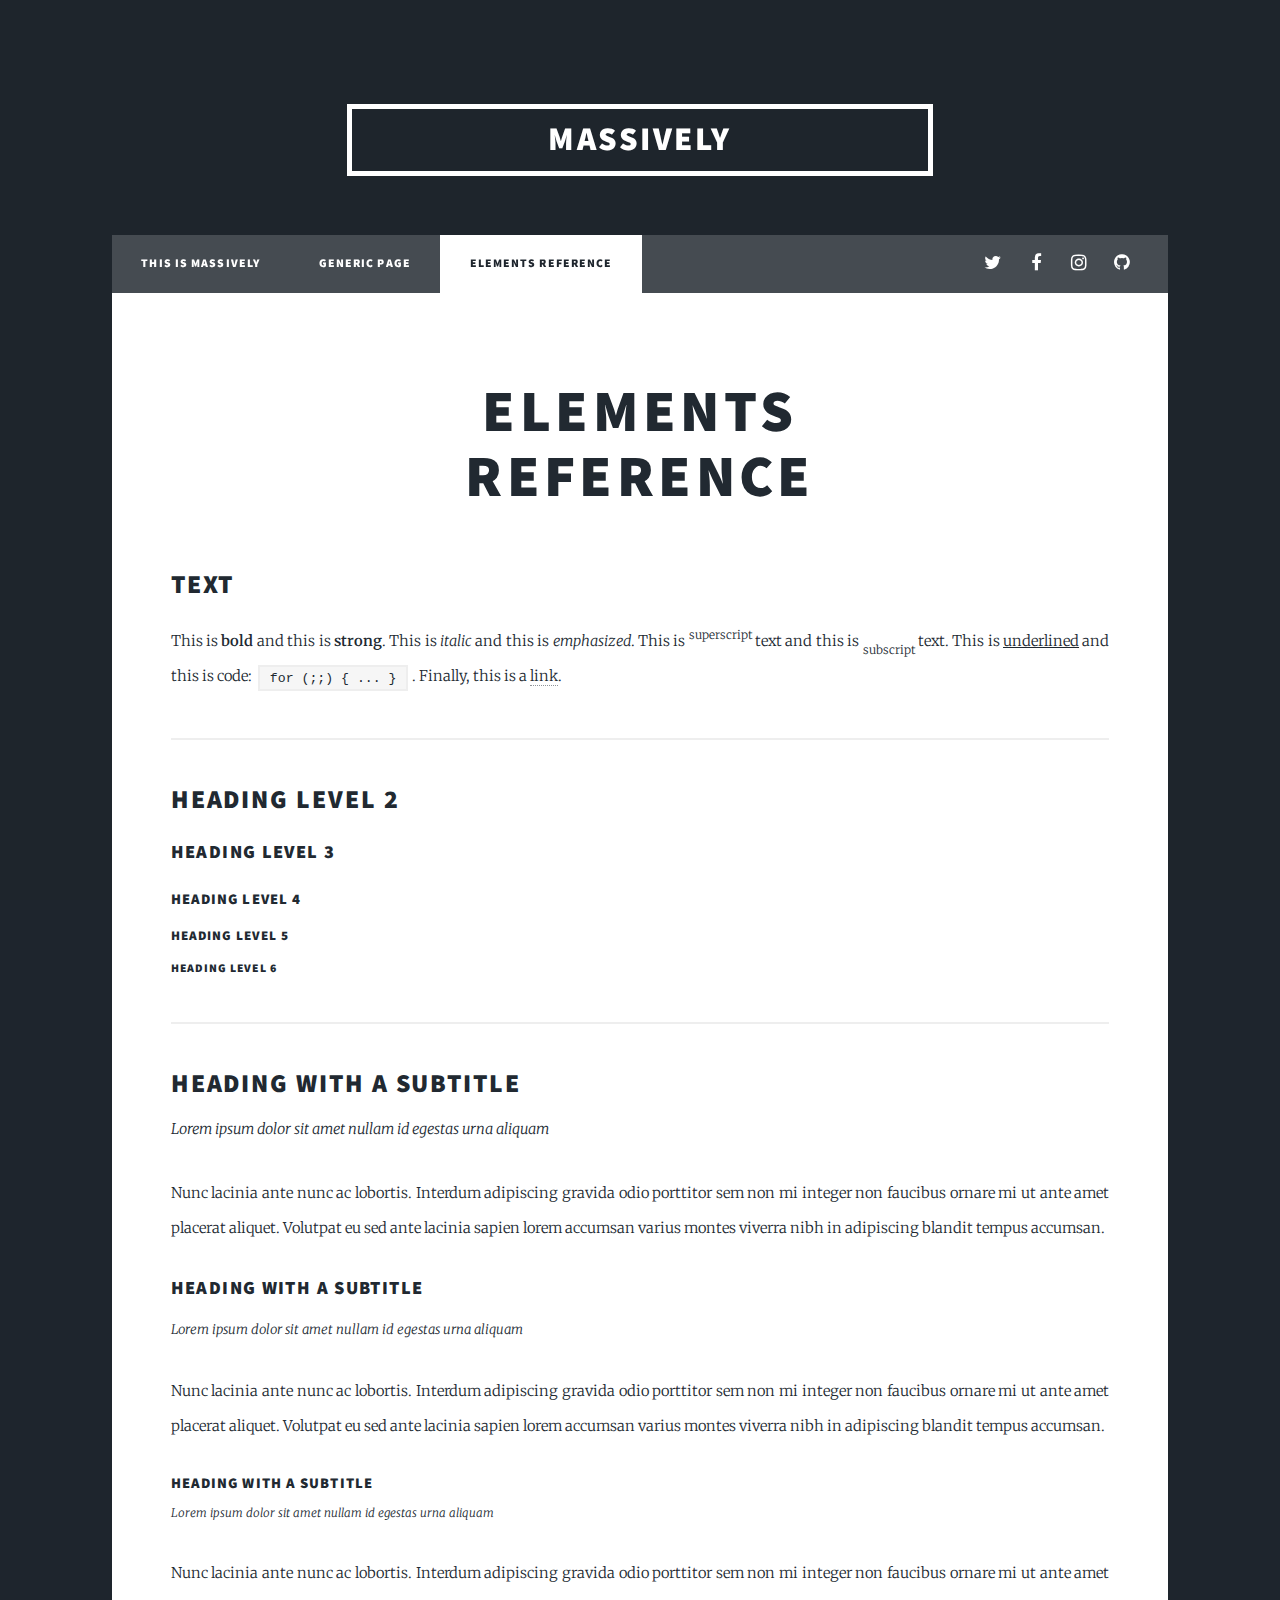
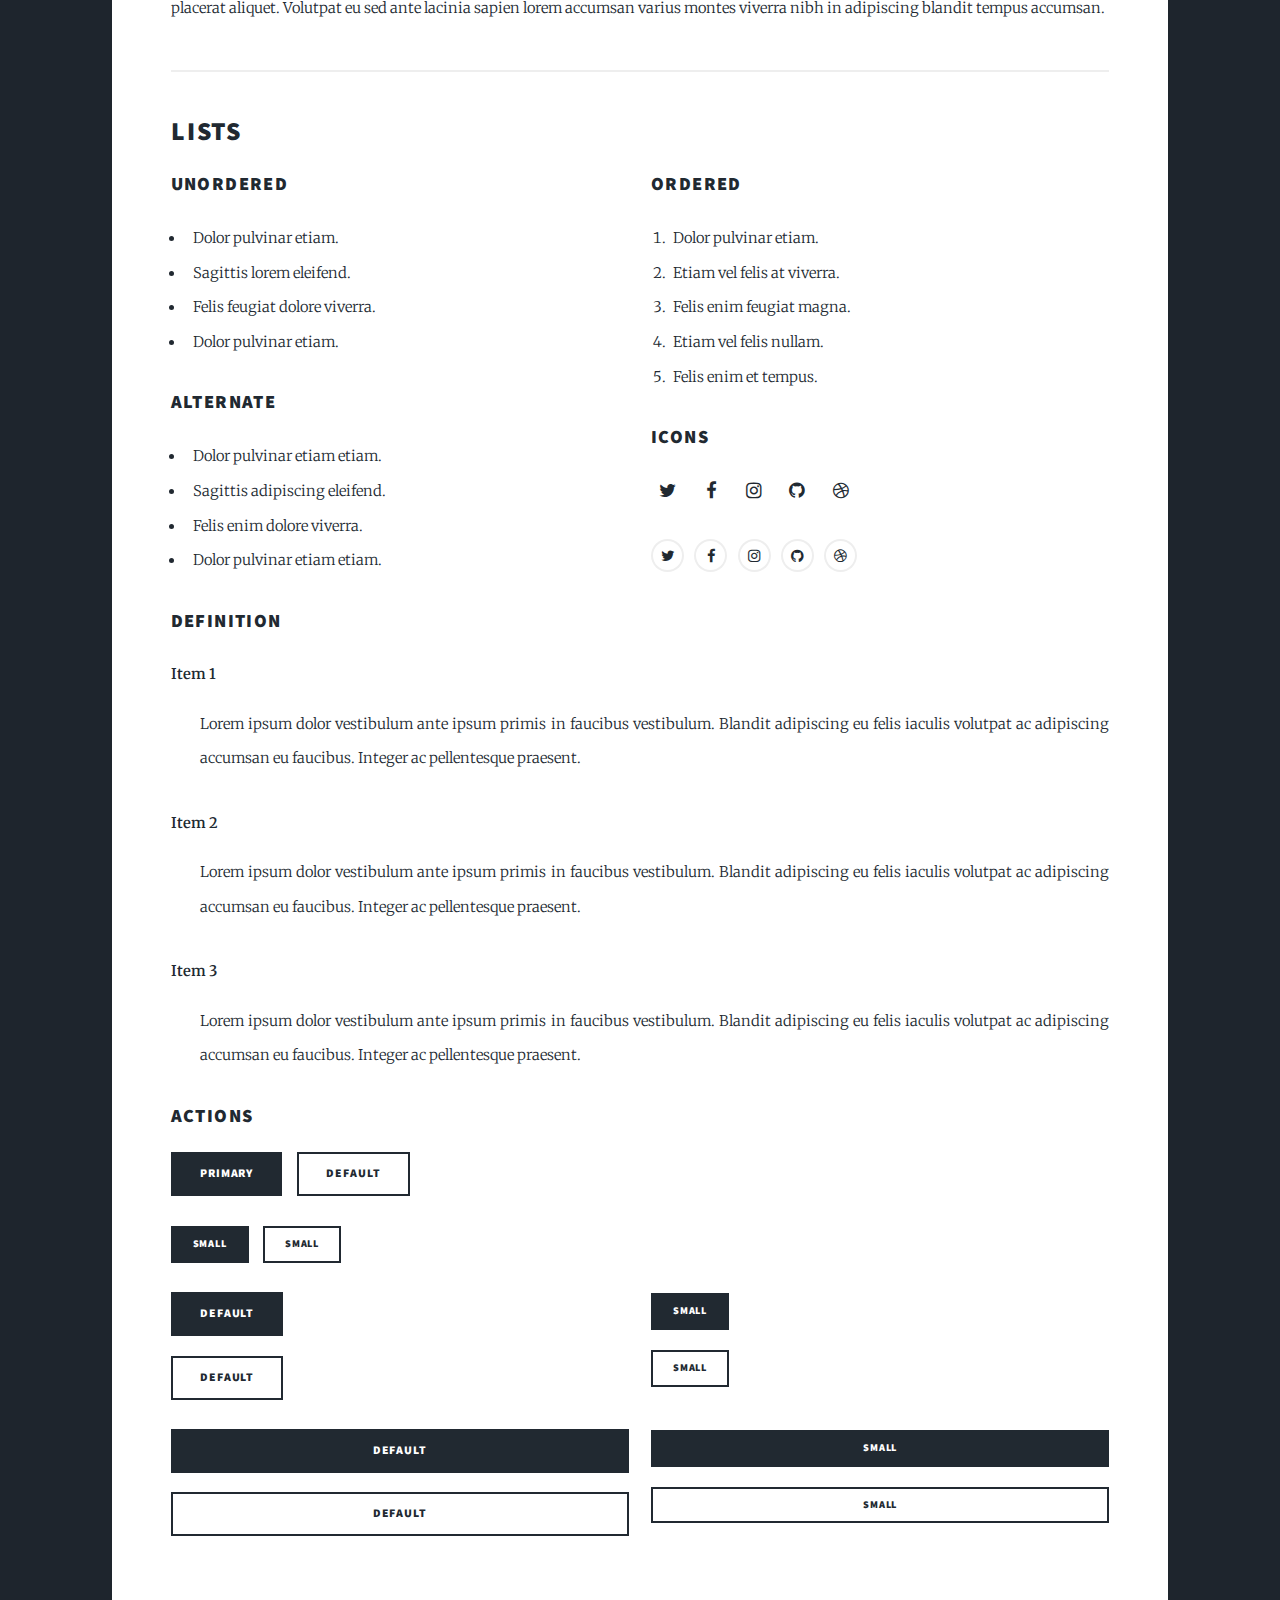
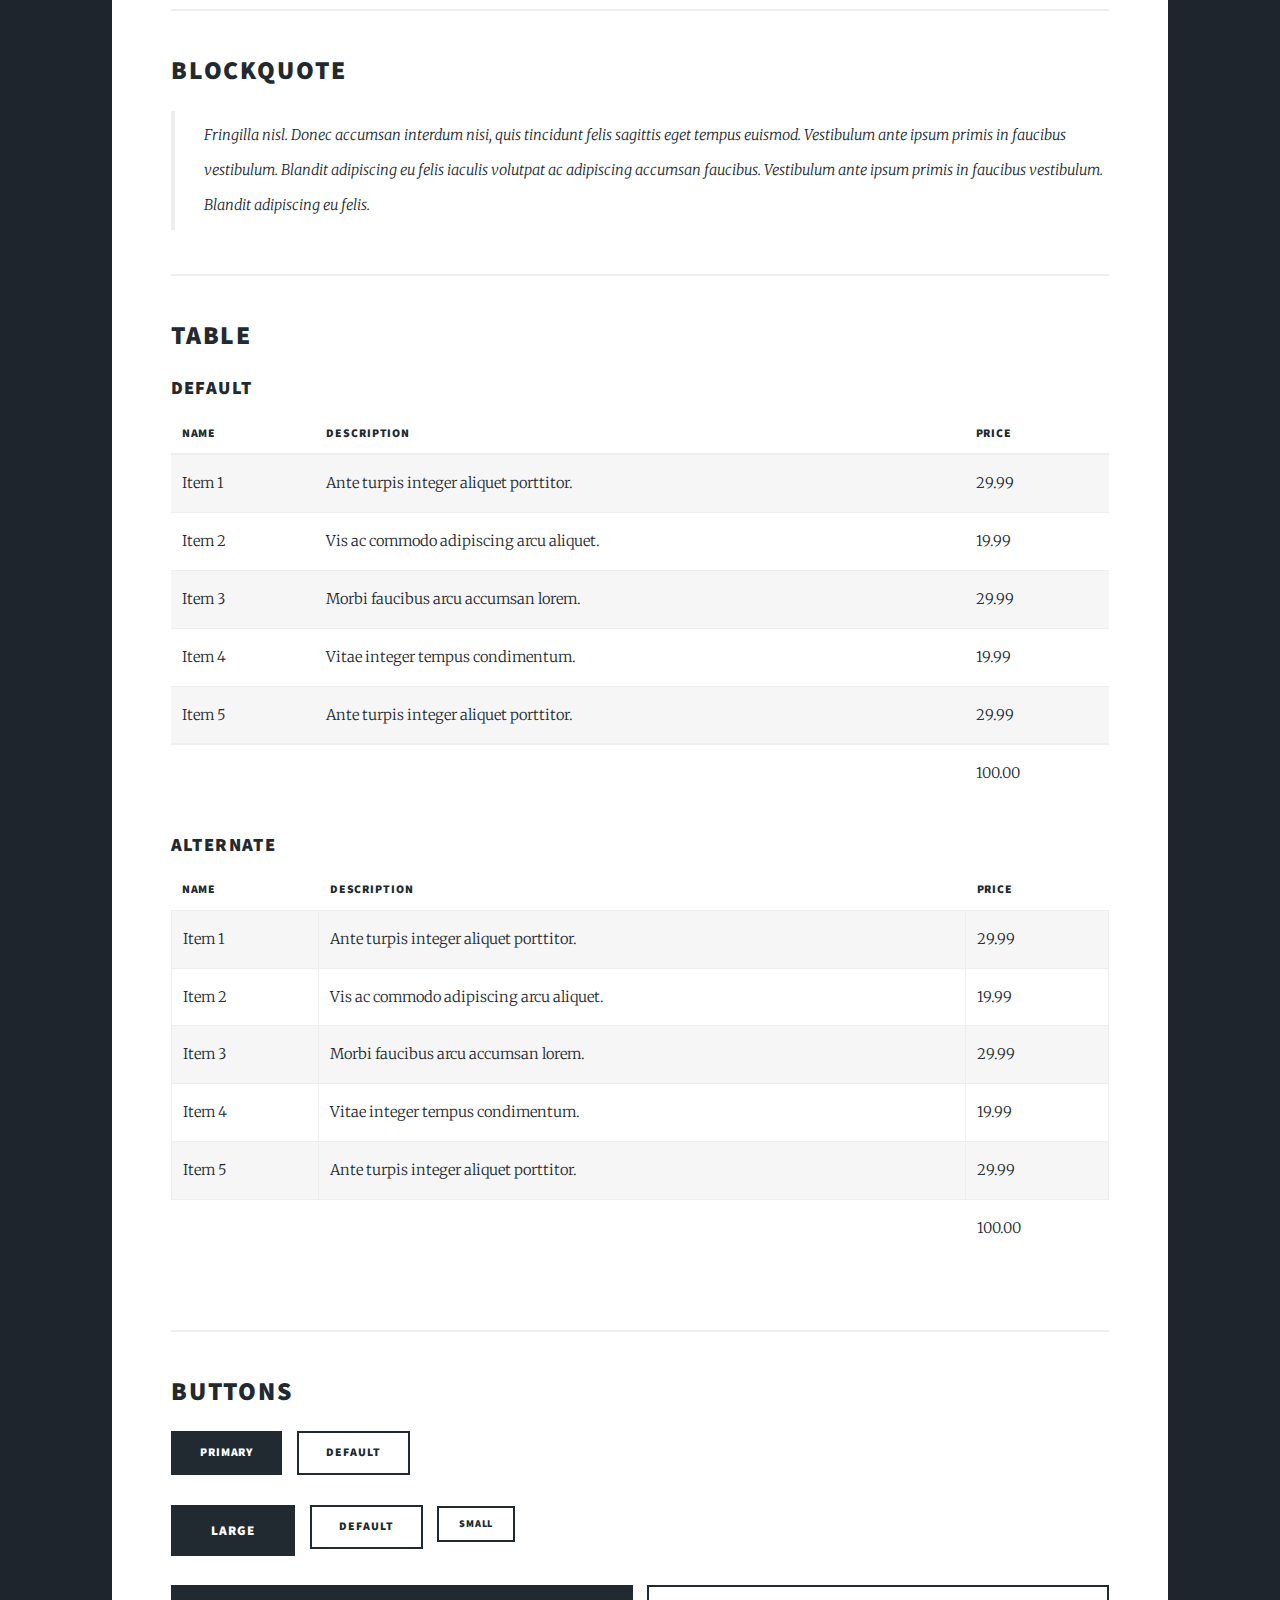
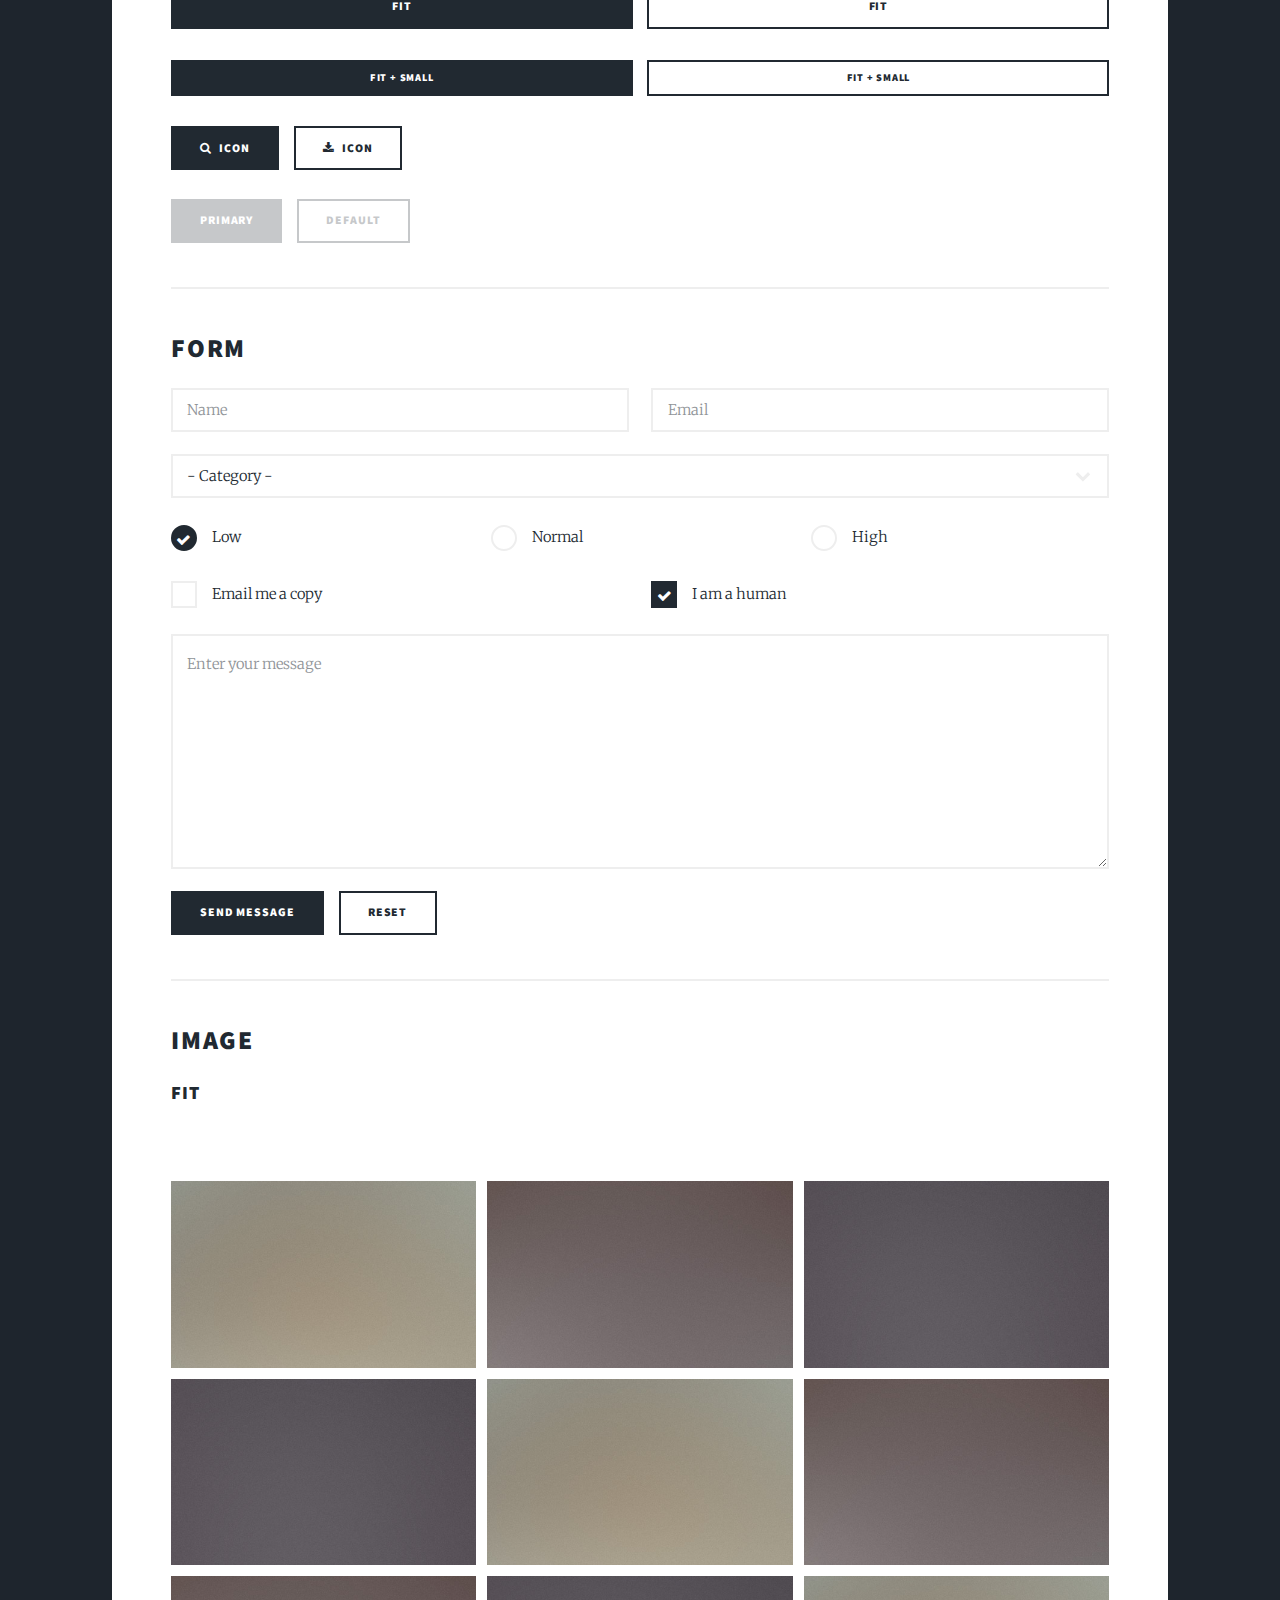
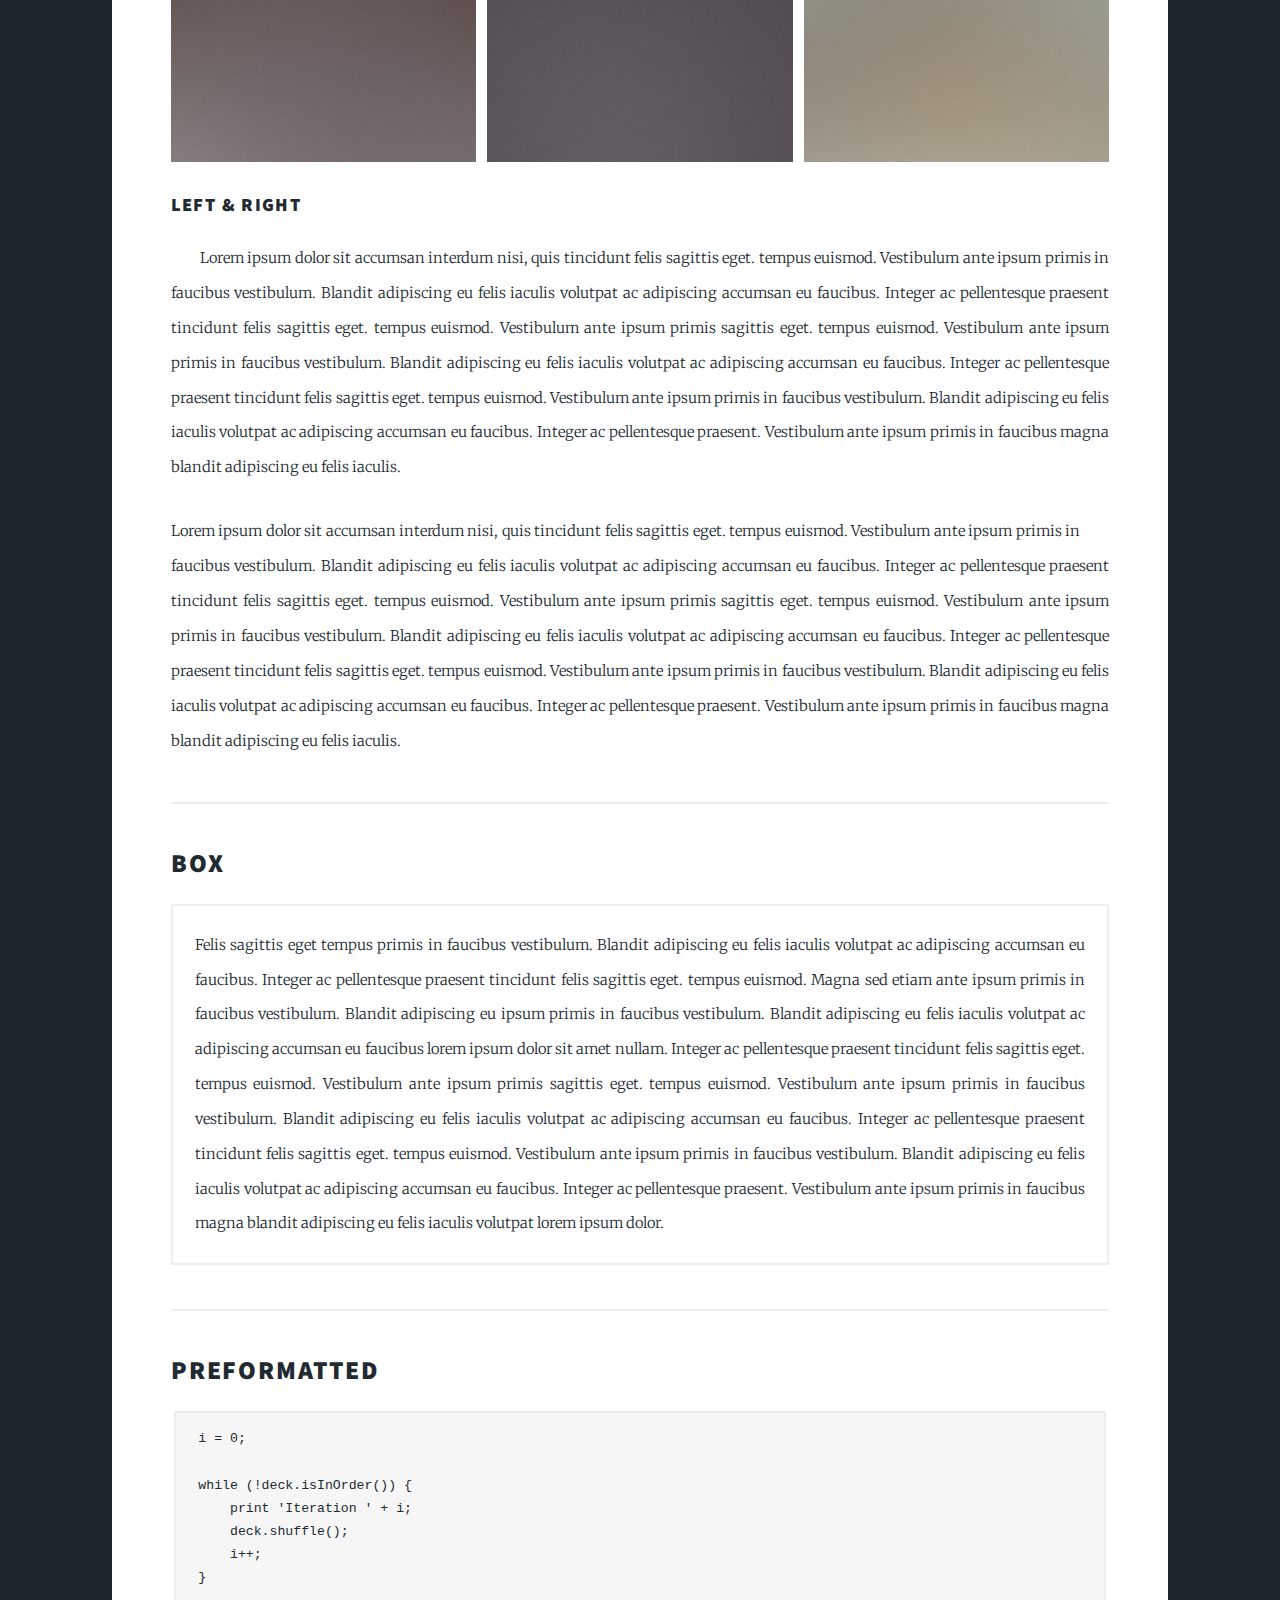
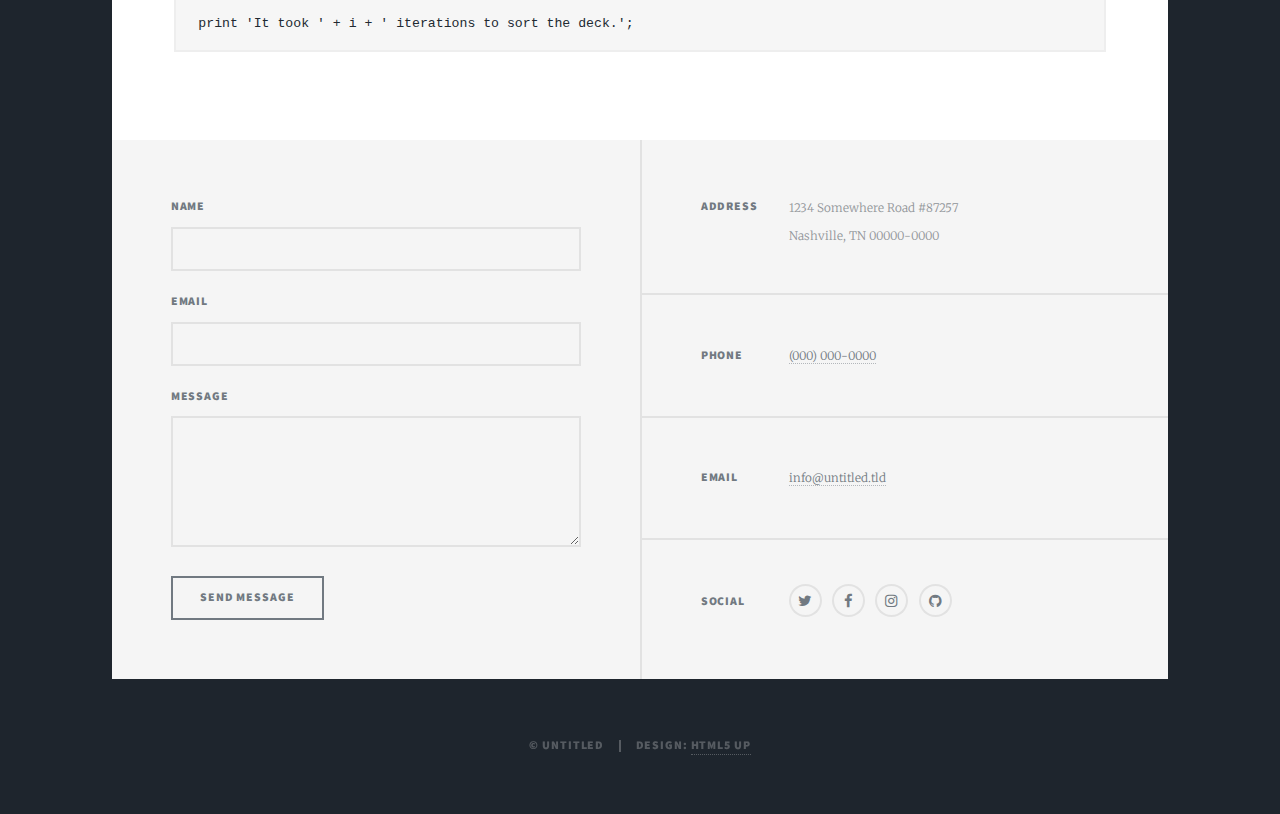
==== commit 9d0df95c: "Updated new massively files in the folder" ====
--- a/elements.html
+++ b/elements.html
@@ -1,425 +1,420 @@
 <!DOCTYPE HTML>
 <!--
-	Editorial by HTML5 UP
+	Massively by HTML5 UP
 	html5up.net | @ajlkn
 	Free for personal and commercial use under the CCA 3.0 license (html5up.net/license)
 -->
 <html>
 	<head>
-		<title>Elements - Editorial by HTML5 UP</title>
+		<title>Elements Reference - Massively by HTML5 UP</title>
 		<meta charset="utf-8" />
 		<meta name="viewport" content="width=device-width, initial-scale=1, user-scalable=no" />
 		<link rel="stylesheet" href="assets/css/main.css" />
+		<noscript><link rel="stylesheet" href="assets/css/noscript.css" /></noscript>
 	</head>
 	<body class="is-preload">
 
 		<!-- Wrapper -->
 			<div id="wrapper">
 
+				<!-- Header -->
+					<header id="header">
+						<a href="index.html" class="logo">Massively</a>
+					</header>
+
+				<!-- Nav -->
+					<nav id="nav">
+						<ul class="links">
+							<li><a href="index.html">This is Massively</a></li>
+							<li><a href="generic.html">Generic Page</a></li>
+							<li class="active"><a href="elements.html">Elements Reference</a></li>
+						</ul>
+						<ul class="icons">
+							<li><a href="#" class="icon fa-twitter"><span class="label">Twitter</span></a></li>
+							<li><a href="#" class="icon fa-facebook"><span class="label">Facebook</span></a></li>
+							<li><a href="#" class="icon fa-instagram"><span class="label">Instagram</span></a></li>
+							<li><a href="#" class="icon fa-github"><span class="label">GitHub</span></a></li>
+						</ul>
+					</nav>
+
 				<!-- Main -->
 					<div id="main">
-						<div class="inner">
-
-							<!-- Header -->
-								<header id="header">
-									<a href="index.html" class="logo"><strong>Editorial</strong> by HTML5 UP</a>
-									<ul class="icons">
-										<li><a href="#" class="icon fa-twitter"><span class="label">Twitter</span></a></li>
-										<li><a href="#" class="icon fa-facebook"><span class="label">Facebook</span></a></li>
-										<li><a href="#" class="icon fa-snapchat-ghost"><span class="label">Snapchat</span></a></li>
-										<li><a href="#" class="icon fa-instagram"><span class="label">Instagram</span></a></li>
-										<li><a href="#" class="icon fa-medium"><span class="label">Medium</span></a></li>
-									</ul>
+
+						<!-- Post -->
+							<section class="post">
+								<header class="major">
+									<h1>Elements<br />
+									Reference</h1>
 								</header>
 
-							<!-- Content -->
-								<section>
-									<header class="main">
-										<h1>Elements</h1>
+								<!-- Text stuff -->
+									<h2>Text</h2>
+									<p>This is <b>bold</b> and this is <strong>strong</strong>. This is <i>italic</i> and this is <em>emphasized</em>.
+									This is <sup>superscript</sup> text and this is <sub>subscript</sub> text.
+									This is <u>underlined</u> and this is code: <code>for (;;) { ... }</code>.
+									Finally, this is a <a href="#">link</a>.</p>
+									<hr />
+									<h2>Heading Level 2</h2>
+									<h3>Heading Level 3</h3>
+									<h4>Heading Level 4</h4>
+									<h5>Heading Level 5</h5>
+									<h6>Heading Level 6</h6>
+									<hr />
+									<header>
+										<h2>Heading with a Subtitle</h2>
+										<p>Lorem ipsum dolor sit amet nullam id egestas urna aliquam</p>
 									</header>
-
-									<!-- Content -->
-										<h2 id="content">Sample Content</h2>
-										<p>Praesent ac adipiscing ullamcorper semper ut amet ac risus. Lorem sapien ut odio odio nunc. Ac adipiscing nibh porttitor erat risus justo adipiscing adipiscing amet placerat accumsan. Vis. Faucibus odio magna tempus adipiscing a non. In mi primis arcu ut non accumsan vivamus ac blandit adipiscing adipiscing arcu metus praesent turpis eu ac lacinia nunc ac commodo gravida adipiscing eget accumsan ac nunc adipiscing adipiscing lorem ipsum dolor sit amet nullam veroeros adipiscing.</p>
-										<div class="row">
+									<p>Nunc lacinia ante nunc ac lobortis. Interdum adipiscing gravida odio porttitor sem non mi integer non faucibus ornare mi ut ante amet placerat aliquet. Volutpat eu sed ante lacinia sapien lorem accumsan varius montes viverra nibh in adipiscing blandit tempus accumsan.</p>
+									<header>
+										<h3>Heading with a Subtitle</h3>
+										<p>Lorem ipsum dolor sit amet nullam id egestas urna aliquam</p>
+									</header>
+									<p>Nunc lacinia ante nunc ac lobortis. Interdum adipiscing gravida odio porttitor sem non mi integer non faucibus ornare mi ut ante amet placerat aliquet. Volutpat eu sed ante lacinia sapien lorem accumsan varius montes viverra nibh in adipiscing blandit tempus accumsan.</p>
+									<header>
+										<h4>Heading with a Subtitle</h4>
+										<p>Lorem ipsum dolor sit amet nullam id egestas urna aliquam</p>
+									</header>
+									<p>Nunc lacinia ante nunc ac lobortis. Interdum adipiscing gravida odio porttitor sem non mi integer non faucibus ornare mi ut ante amet placerat aliquet. Volutpat eu sed ante lacinia sapien lorem accumsan varius montes viverra nibh in adipiscing blandit tempus accumsan.</p>
+
+									<hr />
+
+								<!-- Lists -->
+									<h2>Lists</h2>
+									<div class="row">
+										<div class="col-6 col-12-small">
+
+											<h3>Unordered</h3>
+											<ul>
+												<li>Dolor pulvinar etiam.</li>
+												<li>Sagittis lorem eleifend.</li>
+												<li>Felis feugiat dolore viverra.</li>
+												<li>Dolor pulvinar etiam.</li>
+											</ul>
+
+											<h3>Alternate</h3>
+											<ul class="alt">
+												<li>Dolor pulvinar etiam etiam.</li>
+												<li>Sagittis adipiscing eleifend.</li>
+												<li>Felis enim dolore viverra.</li>
+												<li>Dolor pulvinar etiam etiam.</li>
+											</ul>
+
+										</div>
+										<div class="col-6 col-12-small">
+
+											<h3>Ordered</h3>
+											<ol>
+												<li>Dolor pulvinar etiam.</li>
+												<li>Etiam vel felis at viverra.</li>
+												<li>Felis enim feugiat magna.</li>
+												<li>Etiam vel felis nullam.</li>
+												<li>Felis enim et tempus.</li>
+											</ol>
+
+											<h3>Icons</h3>
+											<ul class="icons">
+												<li><a href="#" class="icon fa-twitter"><span class="label">Twitter</span></a></li>
+												<li><a href="#" class="icon fa-facebook"><span class="label">Facebook</span></a></li>
+												<li><a href="#" class="icon fa-instagram"><span class="label">Instagram</span></a></li>
+												<li><a href="#" class="icon fa-github"><span class="label">Github</span></a></li>
+												<li><a href="#" class="icon fa-dribbble"><span class="label">Dribbble</span></a></li>
+											</ul>
+											<ul class="icons alt">
+												<li><a href="#" class="icon alt fa-twitter"><span class="label">Twitter</span></a></li>
+												<li><a href="#" class="icon alt fa-facebook"><span class="label">Facebook</span></a></li>
+												<li><a href="#" class="icon alt fa-instagram"><span class="label">Instagram</span></a></li>
+												<li><a href="#" class="icon alt fa-github"><span class="label">Github</span></a></li>
+												<li><a href="#" class="icon alt fa-dribbble"><span class="label">Dribbble</span></a></li>
+											</ul>
+
+										</div>
+									</div>
+									<h3>Definition</h3>
+									<dl>
+										<dt>Item 1</dt>
+										<dd>
+											<p>Lorem ipsum dolor vestibulum ante ipsum primis in faucibus vestibulum. Blandit adipiscing eu felis iaculis volutpat ac adipiscing accumsan eu faucibus. Integer ac pellentesque praesent.</p>
+										</dd>
+										<dt>Item 2</dt>
+										<dd>
+											<p>Lorem ipsum dolor vestibulum ante ipsum primis in faucibus vestibulum. Blandit adipiscing eu felis iaculis volutpat ac adipiscing accumsan eu faucibus. Integer ac pellentesque praesent.</p>
+										</dd>
+										<dt>Item 3</dt>
+										<dd>
+											<p>Lorem ipsum dolor vestibulum ante ipsum primis in faucibus vestibulum. Blandit adipiscing eu felis iaculis volutpat ac adipiscing accumsan eu faucibus. Integer ac pellentesque praesent.</p>
+										</dd>
+									</dl>
+
+									<h3>Actions</h3>
+									<ul class="actions">
+										<li><a href="#" class="button primary">Primary</a></li>
+										<li><a href="#" class="button">Default</a></li>
+									</ul>
+									<ul class="actions small">
+										<li><a href="#" class="button primary small">Small</a></li>
+										<li><a href="#" class="button small">Small</a></li>
+									</ul>
+									<div class="row">
+										<div class="col-6 col-12-small">
+											<ul class="actions stacked">
+												<li><a href="#" class="button primary">Default</a></li>
+												<li><a href="#" class="button">Default</a></li>
+											</ul>
+										</div>
+										<div class="col-6 col-12-small">
+											<ul class="actions stacked">
+												<li><a href="#" class="button primary small">Small</a></li>
+												<li><a href="#" class="button small">Small</a></li>
+											</ul>
+										</div>
+									</div>
+									<div class="row">
+										<div class="col-6 col-12-small">
+											<ul class="actions stacked">
+												<li><a href="#" class="button primary fit">Default</a></li>
+												<li><a href="#" class="button fit">Default</a></li>
+											</ul>
+										</div>
+										<div class="col-6 col-12-small">
+											<ul class="actions stacked">
+												<li><a href="#" class="button primary small fit">Small</a></li>
+												<li><a href="#" class="button small fit">Small</a></li>
+											</ul>
+										</div>
+									</div>
+
+									<hr />
+
+								<!-- Blockquote -->
+									<h2>Blockquote</h2>
+									<blockquote>Fringilla nisl. Donec accumsan interdum nisi, quis tincidunt felis sagittis eget tempus euismod. Vestibulum ante ipsum primis in faucibus vestibulum. Blandit adipiscing eu felis iaculis volutpat ac adipiscing accumsan faucibus. Vestibulum ante ipsum primis in faucibus vestibulum. Blandit adipiscing eu felis.</blockquote>
+
+									<hr />
+
+								<!-- Table -->
+									<h2>Table</h2>
+
+									<h3>Default</h3>
+									<div class="table-wrapper">
+										<table>
+											<thead>
+												<tr>
+													<th>Name</th>
+													<th>Description</th>
+													<th>Price</th>
+												</tr>
+											</thead>
+											<tbody>
+												<tr>
+													<td>Item 1</td>
+													<td>Ante turpis integer aliquet porttitor.</td>
+													<td>29.99</td>
+												</tr>
+												<tr>
+													<td>Item 2</td>
+													<td>Vis ac commodo adipiscing arcu aliquet.</td>
+													<td>19.99</td>
+												</tr>
+												<tr>
+													<td>Item 3</td>
+													<td> Morbi faucibus arcu accumsan lorem.</td>
+													<td>29.99</td>
+												</tr>
+												<tr>
+													<td>Item 4</td>
+													<td>Vitae integer tempus condimentum.</td>
+													<td>19.99</td>
+												</tr>
+												<tr>
+													<td>Item 5</td>
+													<td>Ante turpis integer aliquet porttitor.</td>
+													<td>29.99</td>
+												</tr>
+											</tbody>
+											<tfoot>
+												<tr>
+													<td colspan="2"></td>
+													<td>100.00</td>
+												</tr>
+											</tfoot>
+										</table>
+									</div>
+
+									<h3>Alternate</h3>
+									<div class="table-wrapper">
+										<table class="alt">
+											<thead>
+												<tr>
+													<th>Name</th>
+													<th>Description</th>
+													<th>Price</th>
+												</tr>
+											</thead>
+											<tbody>
+												<tr>
+													<td>Item 1</td>
+													<td>Ante turpis integer aliquet porttitor.</td>
+													<td>29.99</td>
+												</tr>
+												<tr>
+													<td>Item 2</td>
+													<td>Vis ac commodo adipiscing arcu aliquet.</td>
+													<td>19.99</td>
+												</tr>
+												<tr>
+													<td>Item 3</td>
+													<td> Morbi faucibus arcu accumsan lorem.</td>
+													<td>29.99</td>
+												</tr>
+												<tr>
+													<td>Item 4</td>
+													<td>Vitae integer tempus condimentum.</td>
+													<td>19.99</td>
+												</tr>
+												<tr>
+													<td>Item 5</td>
+													<td>Ante turpis integer aliquet porttitor.</td>
+													<td>29.99</td>
+												</tr>
+											</tbody>
+											<tfoot>
+												<tr>
+													<td colspan="2"></td>
+													<td>100.00</td>
+												</tr>
+											</tfoot>
+										</table>
+									</div>
+
+									<hr />
+
+								<!-- Buttons -->
+									<h2>Buttons</h2>
+									<ul class="actions">
+										<li><a href="#" class="button primary">Primary</a></li>
+										<li><a href="#" class="button">Default</a></li>
+									</ul>
+									<ul class="actions">
+										<li><a href="#" class="button primary large">Large</a></li>
+										<li><a href="#" class="button">Default</a></li>
+										<li><a href="#" class="button small">Small</a></li>
+									</ul>
+									<ul class="actions fit">
+										<li><a href="#" class="button primary fit">Fit</a></li>
+										<li><a href="#" class="button fit">Fit</a></li>
+									</ul>
+									<ul class="actions fit small">
+										<li><a href="#" class="button primary fit small">Fit + Small</a></li>
+										<li><a href="#" class="button fit small">Fit + Small</a></li>
+									</ul>
+									<ul class="actions">
+										<li><a href="#" class="button primary icon fa-search">Icon</a></li>
+										<li><a href="#" class="button icon fa-download">Icon</a></li>
+									</ul>
+									<ul class="actions">
+										<li><span class="button primary disabled">Primary</span></li>
+										<li><span class="button disabled">Default</span></li>
+									</ul>
+
+									<hr />
+
+								<!-- Form -->
+									<h2>Form</h2>
+
+									<form method="post" action="#">
+										<div class="row gtr-uniform">
+											<div class="col-6 col-12-xsmall">
+												<input type="text" name="demo-name" id="demo-name" value="" placeholder="Name" />
+											</div>
+											<div class="col-6 col-12-xsmall">
+												<input type="email" name="demo-email" id="demo-email" value="" placeholder="Email" />
+											</div>
+											<!-- Break -->
+											<div class="col-12">
+												<select name="demo-category" id="demo-category">
+													<option value="">- Category -</option>
+													<option value="1">Manufacturing</option>
+													<option value="1">Shipping</option>
+													<option value="1">Administration</option>
+													<option value="1">Human Resources</option>
+												</select>
+											</div>
+											<!-- Break -->
+											<div class="col-4 col-12-small">
+												<input type="radio" id="demo-priority-low" name="demo-priority" checked>
+												<label for="demo-priority-low">Low</label>
+											</div>
+											<div class="col-4 col-12-small">
+												<input type="radio" id="demo-priority-normal" name="demo-priority">
+												<label for="demo-priority-normal">Normal</label>
+											</div>
+											<div class="col-4 col-12-small">
+												<input type="radio" id="demo-priority-high" name="demo-priority">
+												<label for="demo-priority-high">High</label>
+											</div>
+											<!-- Break -->
 											<div class="col-6 col-12-small">
-												<h3>Sem turpis amet semper</h3>
-												<p>Nunc lacinia ante nunc ac lobortis. Interdum adipiscing gravida odio porttitor sem non mi integer non faucibus ornare mi ut ante amet placerat aliquet. Volutpat commodo eu sed ante lacinia. Sapien a lorem in integer ornare praesent commodo adipiscing arcu in massa commodo lorem accumsan at odio massa ac ac. Semper adipiscing varius montes viverra nibh in adipiscing blandit tempus accumsan.</p>
+												<input type="checkbox" id="demo-copy" name="demo-copy">
+												<label for="demo-copy">Email me a copy</label>
 											</div>
 											<div class="col-6 col-12-small">
-												<h3>Magna odio tempus commodo</h3>
-												<p>In arcu accumsan arcu adipiscing accumsan orci ac. Felis id enim aliquet. Accumsan ac integer lobortis commodo ornare aliquet accumsan erat tempus amet porttitor. Ante commodo blandit adipiscing integer semper orci eget. Faucibus commodo adipiscing mi eu nullam accumsan morbi arcu ornare odio mi adipiscing nascetur lacus ac interdum morbi accumsan vis mi accumsan.</p>
-											</div>
-											<!-- Break -->
-											<div class="col-4 col-12-medium">
-												<h3>Interdum sapien gravida</h3>
-												<p>Nunc lacinia ante nunc ac lobortis. Interdum adipiscing gravida odio porttitor sem non mi integer non faucibus ornare mi ut ante amet placerat aliquet. Volutpat eu sed ante lacinia sapien lorem accumsan varius montes viverra nibh in adipiscing blandit.</p>
-											</div>
-											<div class="col-4 col-12-medium">
-												<h3>Faucibus consequat lorem</h3>
-												<p>Nunc lacinia ante nunc ac lobortis. Interdum adipiscing gravida odio porttitor sem non mi integer non faucibus ornare mi ut ante amet placerat aliquet. Volutpat eu sed ante lacinia sapien lorem accumsan varius montes viverra nibh in adipiscing blandit.</p>
-											</div>
-											<div class="col-4 col-12-medium">
-												<h3>Accumsan montes viverra</h3>
-												<p>Nunc lacinia ante nunc ac lobortis. Interdum adipiscing gravida odio porttitor sem non mi integer non faucibus ornare mi ut ante amet placerat aliquet. Volutpat eu sed ante lacinia sapien lorem accumsan varius montes viverra nibh in adipiscing blandit.</p>
-											</div>
-										</div>
-
-									<hr class="major" />
-
-									<!-- Elements -->
-										<h2 id="elements">Elements</h2>
-										<div class="row gtr-200">
-											<div class="col-6 col-12-medium">
-
-												<!-- Text stuff -->
-													<h3>Text</h3>
-													<p>This is <b>bold</b> and this is <strong>strong</strong>. This is <i>italic</i> and this is <em>emphasized</em>.
-													This is <sup>superscript</sup> text and this is <sub>subscript</sub> text.
-													This is <u>underlined</u> and this is code: <code>for (;;) { ... }</code>.
-													Finally, this is a <a href="#">link</a>.</p>
-													<hr />
-													<h2>Heading Level 2</h2>
-													<h3>Heading Level 3</h3>
-													<h4>Heading Level 4</h4>
-													<hr />
-													<p>Nunc lacinia ante nunc ac lobortis. Interdum adipiscing gravida odio porttitor sem non mi integer non faucibus ornare mi ut ante amet placerat aliquet. Volutpat eu sed ante lacinia sapien lorem accumsan varius montes viverra nibh in adipiscing blandit tempus accumsan.</p>
-
-												<!-- Lists -->
-													<h3>Lists</h3>
-													<div class="row">
-														<div class="col-6 col-12-small">
-
-															<h4>Unordered</h4>
-															<ul>
-																<li>Dolor etiam magna etiam.</li>
-																<li>Sagittis lorem eleifend.</li>
-																<li>Felis dolore viverra.</li>
-															</ul>
-
-															<h4>Alternate</h4>
-															<ul class="alt">
-																<li>Dolor etiam magna etiam.</li>
-																<li>Sagittis lorem eleifend.</li>
-																<li>Felis feugiat viverra.</li>
-															</ul>
-
-														</div>
-														<div class="col-6 col-12-small">
-
-															<h4>Ordered</h4>
-															<ol>
-																<li>Dolor etiam magna etiam.</li>
-																<li>Etiam vel lorem sed viverra.</li>
-																<li>Felis dolore viverra.</li>
-																<li>Dolor etiam magna etiam.</li>
-																<li>Etiam vel lorem sed viverra.</li>
-																<li>Felis dolore viverra.</li>
-															</ol>
-
-															<h4>Icons</h4>
-															<ul class="icons">
-																<li><a href="#" class="icon fa-twitter"><span class="label">Twitter</span></a></li>
-																<li><a href="#" class="icon fa-facebook"><span class="label">Facebook</span></a></li>
-																<li><a href="#" class="icon fa-instagram"><span class="label">Instagram</span></a></li>
-																<li><a href="#" class="icon fa-github"><span class="label">Github</span></a></li>
-																<li><a href="#" class="icon fa-dribbble"><span class="label">Dribbble</span></a></li>
-																<li><a href="#" class="icon fa-tumblr"><span class="label">Tumblr</span></a></li>
-															</ul>
-
-														</div>
-													</div>
-													<h4>Definition</h4>
-													<dl>
-														<dt>Item1</dt>
-														<dd>
-															<p>Lorem ipsum dolor vestibulum ante ipsum primis in faucibus vestibulum. Blandit adipiscing eu felis iaculis volutpat ac adipiscing accumsan eu faucibus. Integer ac pellentesque praesent. Lorem ipsum dolor.</p>
-														</dd>
-														<dt>Item2</dt>
-														<dd>
-															<p>Lorem ipsum dolor vestibulum ante ipsum primis in faucibus vestibulum. Blandit adipiscing eu felis iaculis volutpat ac adipiscing accumsan eu faucibus. Integer ac pellentesque praesent. Lorem ipsum dolor.</p>
-														</dd>
-														<dt>Item3</dt>
-														<dd>
-															<p>Lorem ipsum dolor vestibulum ante ipsum primis in faucibus vestibulum. Blandit adipiscing eu felis iaculis volutpat ac adipiscing accumsan eu faucibus. Integer ac pellentesque praesent. Lorem ipsum dolor.</p>
-														</dd>
-													</dl>
-
-													<h4>Actions</h4>
-													<ul class="actions">
-														<li><a href="#" class="button primary">Default</a></li>
-														<li><a href="#" class="button">Default</a></li>
-													</ul>
-													<ul class="actions small">
-														<li><a href="#" class="button primary small">Small</a></li>
-														<li><a href="#" class="button small">Small</a></li>
-													</ul>
-													<div class="row">
-														<div class="col-6 col-12-small">
-															<ul class="actions stacked">
-																<li><a href="#" class="button primary">Default</a></li>
-																<li><a href="#" class="button">Default</a></li>
-															</ul>
-														</div>
-														<div class="col-6 col-12-small">
-															<ul class="actions stacked">
-																<li><a href="#" class="button primary small">Small</a></li>
-																<li><a href="#" class="button small">Small</a></li>
-															</ul>
-														</div>
-														<div class="col-6 col-12-small">
-															<ul class="actions stacked">
-																<li><a href="#" class="button primary fit">Default</a></li>
-																<li><a href="#" class="button fit">Default</a></li>
-															</ul>
-														</div>
-														<div class="col-6 col-12-small">
-															<ul class="actions stacked">
-																<li><a href="#" class="button primary small fit">Small</a></li>
-																<li><a href="#" class="button small fit">Small</a></li>
-															</ul>
-														</div>
-													</div>
-
-													<h4>Pagination</h4>
-													<ul class="pagination">
-														<li><span class="button disabled">Prev</span></li>
-														<li><a href="#" class="page active">1</a></li>
-														<li><a href="#" class="page">2</a></li>
-														<li><a href="#" class="page">3</a></li>
-														<li><span>&hellip;</span></li>
-														<li><a href="#" class="page">8</a></li>
-														<li><a href="#" class="page">9</a></li>
-														<li><a href="#" class="page">10</a></li>
-														<li><a href="#" class="button">Next</a></li>
-													</ul>
-
-												<!-- Blockquote -->
-													<h3>Blockquote</h3>
-													<blockquote>Lorem ipsum dolor vestibulum ante ipsum primis in faucibus vestibulum. Blandit adipiscing eu felis iaculis volutpat ac adipiscing accumsan eu faucibus. Integer ac pellentesque praesent. Lorem ipsum dolor. Lorem ipsum dolor vestibulum ante ipsum primis in faucibus vestibulum. Blandit adipiscing eu felis iaculis volutpat ac adipiscing accumsan eu faucibus.</blockquote>
-
-												<!-- Table -->
-													<h3>Table</h3>
-
-													<h4>Default</h4>
-													<div class="table-wrapper">
-														<table>
-															<thead>
-																<tr>
-																	<th>Name</th>
-																	<th>Description</th>
-																	<th>Price</th>
-																</tr>
-															</thead>
-															<tbody>
-																<tr>
-																	<td>Item1</td>
-																	<td>Ante turpis integer aliquet porttitor.</td>
-																	<td>29.99</td>
-																</tr>
-																<tr>
-																	<td>Item2</td>
-																	<td>Vis ac commodo adipiscing arcu aliquet.</td>
-																	<td>19.99</td>
-																</tr>
-																<tr>
-																	<td>Item3</td>
-																	<td> Morbi faucibus arcu accumsan lorem.</td>
-																	<td>29.99</td>
-																</tr>
-																<tr>
-																	<td>Item4</td>
-																	<td>Vitae integer tempus condimentum.</td>
-																	<td>19.99</td>
-																</tr>
-																<tr>
-																	<td>Item5</td>
-																	<td>Ante turpis integer aliquet porttitor.</td>
-																	<td>29.99</td>
-																</tr>
-															</tbody>
-															<tfoot>
-																<tr>
-																	<td colspan="2"></td>
-																	<td>100.00</td>
-																</tr>
-															</tfoot>
-														</table>
-													</div>
-
-													<h4>Alternate</h4>
-													<div class="table-wrapper">
-														<table class="alt">
-															<thead>
-																<tr>
-																	<th>Name</th>
-																	<th>Description</th>
-																	<th>Price</th>
-																</tr>
-															</thead>
-															<tbody>
-																<tr>
-																	<td>Item1</td>
-																	<td>Ante turpis integer aliquet porttitor.</td>
-																	<td>29.99</td>
-																</tr>
-																<tr>
-																	<td>Item2</td>
-																	<td>Vis ac commodo adipiscing arcu aliquet.</td>
-																	<td>19.99</td>
-																</tr>
-																<tr>
-																	<td>Item3</td>
-																	<td> Morbi faucibus arcu accumsan lorem.</td>
-																	<td>29.99</td>
-																</tr>
-																<tr>
-																	<td>Item4</td>
-																	<td>Vitae integer tempus condimentum.</td>
-																	<td>19.99</td>
-																</tr>
-																<tr>
-																	<td>Item5</td>
-																	<td>Ante turpis integer aliquet porttitor.</td>
-																	<td>29.99</td>
-																</tr>
-															</tbody>
-															<tfoot>
-																<tr>
-																	<td colspan="2"></td>
-																	<td>100.00</td>
-																</tr>
-															</tfoot>
-														</table>
-													</div>
-
-											</div>
-											<div class="col-6 col-12-medium">
-
-												<!-- Buttons -->
-													<h3>Buttons</h3>
-													<ul class="actions">
-														<li><a href="#" class="button primary">Primary</a></li>
-														<li><a href="#" class="button">Default</a></li>
-													</ul>
-													<ul class="actions">
-														<li><a href="#" class="button large">Large</a></li>
-														<li><a href="#" class="button">Default</a></li>
-														<li><a href="#" class="button small">Small</a></li>
-													</ul>
-													<ul class="actions">
-														<li><a href="#" class="button primary large">Large</a></li>
-														<li><a href="#" class="button primary">Default</a></li>
-														<li><a href="#" class="button primary small">Small</a></li>
-													</ul>
-													<ul class="actions fit">
-														<li><a href="#" class="button primary fit">Fit</a></li>
-														<li><a href="#" class="button fit">Fit</a></li>
-													</ul>
-													<ul class="actions fit small">
-														<li><a href="#" class="button primary fit small">Fit + Small</a></li>
-														<li><a href="#" class="button fit small">Fit + Small</a></li>
-													</ul>
-													<ul class="actions">
-														<li><a href="#" class="button primary icon fa-search">Icon</a></li>
-														<li><a href="#" class="button icon fa-download">Icon</a></li>
-													</ul>
-													<ul class="actions">
-														<li><span class="button primary disabled">Primary</span></li>
-														<li><span class="button disabled">Default</span></li>
-													</ul>
-
-												<!-- Form -->
-													<h3>Form</h3>
-
-													<form method="post" action="#">
-														<div class="row gtr-uniform">
-															<div class="col-6 col-12-xsmall">
-																<input type="text" name="demo-name" id="demo-name" value="" placeholder="Name" />
-															</div>
-															<div class="col-6 col-12-xsmall">
-																<input type="email" name="demo-email" id="demo-email" value="" placeholder="Email" />
-															</div>
-															<!-- Break -->
-															<div class="col-12">
-																<select name="demo-category" id="demo-category">
-																	<option value="">- Category -</option>
-																	<option value="1">Manufacturing</option>
-																	<option value="1">Shipping</option>
-																	<option value="1">Administration</option>
-																	<option value="1">Human Resources</option>
-																</select>
-															</div>
-															<!-- Break -->
-															<div class="col-4 col-12-small">
-																<input type="radio" id="demo-priority-low" name="demo-priority" checked>
-																<label for="demo-priority-low">Low</label>
-															</div>
-															<div class="col-4 col-12-small">
-																<input type="radio" id="demo-priority-normal" name="demo-priority">
-																<label for="demo-priority-normal">Normal</label>
-															</div>
-															<div class="col-4 col-12-small">
-																<input type="radio" id="demo-priority-high" name="demo-priority">
-																<label for="demo-priority-high">High</label>
-															</div>
-															<!-- Break -->
-															<div class="col-6 col-12-small">
-																<input type="checkbox" id="demo-copy" name="demo-copy">
-																<label for="demo-copy">Email me a copy</label>
-															</div>
-															<div class="col-6 col-12-small">
-																<input type="checkbox" id="demo-human" name="demo-human" checked>
-																<label for="demo-human">I am a human</label>
-															</div>
-															<!-- Break -->
-															<div class="col-12">
-																<textarea name="demo-message" id="demo-message" placeholder="Enter your message" rows="6"></textarea>
-															</div>
-															<!-- Break -->
-															<div class="col-12">
-																<ul class="actions">
-																	<li><input type="submit" value="Send Message" class="primary" /></li>
-																	<li><input type="reset" value="Reset" /></li>
-																</ul>
-															</div>
-														</div>
-													</form>
-
-												<!-- Image -->
-													<h3>Image</h3>
-
-													<h4>Fit</h4>
-													<span class="image fit"><img src="images/pic11.jpg" alt="" /></span>
-													<div class="box alt">
-														<div class="row gtr-50 gtr-uniform">
-															<div class="col-4"><span class="image fit"><img src="images/pic01.jpg" alt="" /></span></div>
-															<div class="col-4"><span class="image fit"><img src="images/pic02.jpg" alt="" /></span></div>
-															<div class="col-4"><span class="image fit"><img src="images/pic03.jpg" alt="" /></span></div>
-															<!-- Break -->
-															<div class="col-4"><span class="image fit"><img src="images/pic03.jpg" alt="" /></span></div>
-															<div class="col-4"><span class="image fit"><img src="images/pic01.jpg" alt="" /></span></div>
-															<div class="col-4"><span class="image fit"><img src="images/pic02.jpg" alt="" /></span></div>
-															<!-- Break -->
-															<div class="col-4"><span class="image fit"><img src="images/pic02.jpg" alt="" /></span></div>
-															<div class="col-4"><span class="image fit"><img src="images/pic03.jpg" alt="" /></span></div>
-															<div class="col-4"><span class="image fit"><img src="images/pic01.jpg" alt="" /></span></div>
-														</div>
-													</div>
-
-													<h4>Left &amp; Right</h4>
-													<p><span class="image left"><img src="images/pic01.jpg" alt="" /></span>Lorem ipsum dolor sit accumsan interdum nisi, quis tincidunt felis sagittis eget. tempus euismod. Vestibulum ante ipsum primis in faucibus vestibulum. Blandit adipiscing eu felis iaculis volutpat ac adipiscing accumsan eu faucibus. Integer ac pellentesque praesent tincidunt felis sagittis eget. tempus euismod. Vestibulum ante ipsum primis sagittis eget. tempus euismod. Vestibulum ante ipsum primis in faucibus vestibulum. Blandit adipiscing eu felis iaculis volutpat ac adipiscing accumsan eu faucibus. Integer ac pellentesque praesent.</p>
-													<p><span class="image right"><img src="images/pic02.jpg" alt="" /></span>Lorem ipsum dolor sit accumsan interdum nisi, quis tincidunt felis sagittis eget. tempus euismod. Vestibulum ante ipsum primis in faucibus vestibulum. Blandit adipiscing eu felis iaculis volutpat ac adipiscing accumsan eu faucibus. Integer ac pellentesque praesent tincidunt felis sagittis eget. tempus euismod. Vestibulum ante ipsum primis sagittis eget. tempus euismod. Vestibulum ante ipsum primis in faucibus vestibulum. Blandit adipiscing eu felis iaculis volutpat ac adipiscing accumsan eu faucibus. Integer ac pellentesque praesent.</p>
-
-												<!-- Box -->
-													<h3>Box</h3>
-													<div class="box">
-														<p>Felis sagittis eget tempus primis in faucibus vestibulum. Blandit adipiscing eu felis iaculis volutpat ac adipiscing accumsan eu faucibus. Integer ac pellentesque praesent tincidunt felis sagittis eget. tempus euismod. Magna sed etiam ante ipsum primis in faucibus vestibulum.</p>
-													</div>
-
-												<!-- Preformatted Code -->
-													<h3>Preformatted</h3>
-													<pre><code>i = 0;
+												<input type="checkbox" id="demo-human" name="demo-human" checked>
+												<label for="demo-human">I am a human</label>
+											</div>
+											<!-- Break -->
+											<div class="col-12">
+												<textarea name="demo-message" id="demo-message" placeholder="Enter your message" rows="6"></textarea>
+											</div>
+											<!-- Break -->
+											<div class="col-12">
+												<ul class="actions">
+													<li><input type="submit" value="Send Message" class="primary" /></li>
+													<li><input type="reset" value="Reset" /></li>
+												</ul>
+											</div>
+										</div>
+									</form>
+
+									<hr />
+
+								<!-- Image -->
+									<h2>Image</h2>
+
+									<h3>Fit</h3>
+									<span class="image fit"><img src="ux1.jpg" alt="" /></span>
+									<div class="box alt">
+										<div class="row gtr-50 gtr-uniform">
+											<div class="col-4"><span class="image fit"><img src="images/pic02.jpg" alt="" /></span></div>
+											<div class="col-4"><span class="image fit"><img src="images/pic03.jpg" alt="" /></span></div>
+											<div class="col-4"><span class="image fit"><img src="images/pic04.jpg" alt="" /></span></div>
+											<!-- Break -->
+											<div class="col-4"><span class="image fit"><img src="images/pic04.jpg" alt="" /></span></div>
+											<div class="col-4"><span class="image fit"><img src="images/pic02.jpg" alt="" /></span></div>
+											<div class="col-4"><span class="image fit"><img src="images/pic03.jpg" alt="" /></span></div>
+											<!-- Break -->
+											<div class="col-4"><span class="image fit"><img src="images/pic03.jpg" alt="" /></span></div>
+											<div class="col-4"><span class="image fit"><img src="images/pic04.jpg" alt="" /></span></div>
+											<div class="col-4"><span class="image fit"><img src="images/pic02.jpg" alt="" /></span></div>
+										</div>
+									</div>
+
+									<h3>Left &amp; Right</h3>
+									<p><span class="image left"><img src="images/ux1.jpg" alt="" /></span>Lorem ipsum dolor sit accumsan interdum nisi, quis tincidunt felis sagittis eget. tempus euismod. Vestibulum ante ipsum primis in faucibus vestibulum. Blandit adipiscing eu felis iaculis volutpat ac adipiscing accumsan eu faucibus. Integer ac pellentesque praesent tincidunt felis sagittis eget. tempus euismod. Vestibulum ante ipsum primis sagittis eget. tempus euismod. Vestibulum ante ipsum primis in faucibus vestibulum. Blandit adipiscing eu felis iaculis volutpat ac adipiscing accumsan eu faucibus. Integer ac pellentesque praesent tincidunt felis sagittis eget. tempus euismod. Vestibulum ante ipsum primis in faucibus vestibulum. Blandit adipiscing eu felis iaculis volutpat ac adipiscing accumsan eu faucibus. Integer ac pellentesque praesent. Vestibulum ante ipsum primis in faucibus magna blandit adipiscing eu felis iaculis.</p>
+									<p><span class="image right"><img src="images/ux1.jpg" alt="" /></span>Lorem ipsum dolor sit accumsan interdum nisi, quis tincidunt felis sagittis eget. tempus euismod. Vestibulum ante ipsum primis in faucibus vestibulum. Blandit adipiscing eu felis iaculis volutpat ac adipiscing accumsan eu faucibus. Integer ac pellentesque praesent tincidunt felis sagittis eget. tempus euismod. Vestibulum ante ipsum primis sagittis eget. tempus euismod. Vestibulum ante ipsum primis in faucibus vestibulum. Blandit adipiscing eu felis iaculis volutpat ac adipiscing accumsan eu faucibus. Integer ac pellentesque praesent tincidunt felis sagittis eget. tempus euismod. Vestibulum ante ipsum primis in faucibus vestibulum. Blandit adipiscing eu felis iaculis volutpat ac adipiscing accumsan eu faucibus. Integer ac pellentesque praesent. Vestibulum ante ipsum primis in faucibus magna blandit adipiscing eu felis iaculis.</p>
+
+									<hr />
+
+								<!-- Box -->
+									<h2>Box</h2>
+									<div class="box">
+										<p>Felis sagittis eget tempus primis in faucibus vestibulum. Blandit adipiscing eu felis iaculis volutpat ac adipiscing accumsan eu faucibus. Integer ac pellentesque praesent tincidunt felis sagittis eget. tempus euismod. Magna sed etiam ante ipsum primis in faucibus vestibulum. Blandit adipiscing eu ipsum primis in faucibus vestibulum. Blandit adipiscing eu felis iaculis volutpat ac adipiscing accumsan eu faucibus lorem ipsum dolor sit amet nullam. Integer ac pellentesque praesent tincidunt felis sagittis eget. tempus euismod. Vestibulum ante ipsum primis sagittis eget. tempus euismod. Vestibulum ante ipsum primis in faucibus vestibulum. Blandit adipiscing eu felis iaculis volutpat ac adipiscing accumsan eu faucibus. Integer ac pellentesque praesent tincidunt felis sagittis eget. tempus euismod. Vestibulum ante ipsum primis in faucibus vestibulum. Blandit adipiscing eu felis iaculis volutpat ac adipiscing accumsan eu faucibus. Integer ac pellentesque praesent. Vestibulum ante ipsum primis in faucibus magna blandit adipiscing eu felis iaculis volutpat lorem ipsum dolor.</p>
+									</div>
+
+									<hr />
+
+								<!-- Preformatted Code -->
+									<h2>Preformatted</h2>
+									<pre><code>i = 0;
 
 while (!deck.isInOrder()) {
     print 'Iteration ' + i;
@@ -430,110 +425,70 @@
 print 'It took ' + i + ' iterations to sort the deck.';
 </code></pre>
 
-											</div>
-										</div>
-
-								</section>
-
-						</div>
+							</section>
+
 					</div>
 
-				<!-- Sidebar -->
-					<div id="sidebar">
-						<div class="inner">
-
-							<!-- Search -->
-								<section id="search" class="alt">
-									<form method="post" action="#">
-										<input type="text" name="query" id="query" placeholder="Search" />
-									</form>
-								</section>
-
-							<!-- Menu -->
-								<nav id="menu">
-									<header class="major">
-										<h2>Menu</h2>
-									</header>
-									<ul>
-										<li><a href="index.html">Homepage</a></li>
-										<li><a href="generic.html">Generic</a></li>
-										<li><a href="elements.html">Elements</a></li>
-										<li>
-											<span class="opener">Submenu</span>
-											<ul>
-												<li><a href="#">Lorem Dolor</a></li>
-												<li><a href="#">Ipsum Adipiscing</a></li>
-												<li><a href="#">Tempus Magna</a></li>
-												<li><a href="#">Feugiat Veroeros</a></li>
-											</ul>
-										</li>
-										<li><a href="#">Etiam Dolore</a></li>
-										<li><a href="#">Adipiscing</a></li>
-										<li>
-											<span class="opener">Another Submenu</span>
-											<ul>
-												<li><a href="#">Lorem Dolor</a></li>
-												<li><a href="#">Ipsum Adipiscing</a></li>
-												<li><a href="#">Tempus Magna</a></li>
-												<li><a href="#">Feugiat Veroeros</a></li>
-											</ul>
-										</li>
-										<li><a href="#">Maximus Erat</a></li>
-										<li><a href="#">Sapien Mauris</a></li>
-										<li><a href="#">Amet Lacinia</a></li>
-									</ul>
-								</nav>
-
-							<!-- Section -->
-								<section>
-									<header class="major">
-										<h2>Ante interdum</h2>
-									</header>
-									<div class="mini-posts">
-										<article>
-											<a href="#" class="image"><img src="images/pic07.jpg" alt="" /></a>
-											<p>Aenean ornare velit lacus, ac varius enim lorem ullamcorper dolore aliquam.</p>
-										</article>
-										<article>
-											<a href="#" class="image"><img src="images/pic08.jpg" alt="" /></a>
-											<p>Aenean ornare velit lacus, ac varius enim lorem ullamcorper dolore aliquam.</p>
-										</article>
-										<article>
-											<a href="#" class="image"><img src="images/pic09.jpg" alt="" /></a>
-											<p>Aenean ornare velit lacus, ac varius enim lorem ullamcorper dolore aliquam.</p>
-										</article>
-									</div>
-									<ul class="actions">
-										<li><a href="#" class="button">More</a></li>
-									</ul>
-								</section>
-
-							<!-- Section -->
-								<section>
-									<header class="major">
-										<h2>Get in touch</h2>
-									</header>
-									<p>Sed varius enim lorem ullamcorper dolore aliquam aenean ornare velit lacus, ac varius enim lorem ullamcorper dolore. Proin sed aliquam facilisis ante interdum. Sed nulla amet lorem feugiat tempus aliquam.</p>
-									<ul class="contact">
-										<li class="fa-envelope-o"><a href="#">information@untitled.tld</a></li>
-										<li class="fa-phone">(000) 000-0000</li>
-										<li class="fa-home">1234 Somewhere Road #8254<br />
-										Nashville, TN 00000-0000</li>
-									</ul>
-								</section>
-
-							<!-- Footer -->
-								<footer id="footer">
-									<p class="copyright">&copy; Untitled. All rights reserved. Demo Images: <a href="https://unsplash.com">Unsplash</a>. Design: <a href="https://html5up.net">HTML5 UP</a>.</p>
-								</footer>
-
-						</div>
+				<!-- Footer -->
+					<footer id="footer">
+						<section>
+							<form method="post" action="#">
+								<div class="fields">
+									<div class="field">
+										<label for="name">Name</label>
+										<input type="text" name="name" id="name" />
+									</div>
+									<div class="field">
+										<label for="email">Email</label>
+										<input type="text" name="email" id="email" />
+									</div>
+									<div class="field">
+										<label for="message">Message</label>
+										<textarea name="message" id="message" rows="3"></textarea>
+									</div>
+								</div>
+								<ul class="actions">
+									<li><input type="submit" value="Send Message" /></li>
+								</ul>
+							</form>
+						</section>
+						<section class="split contact">
+							<section class="alt">
+								<h3>Address</h3>
+								<p>1234 Somewhere Road #87257<br />
+								Nashville, TN 00000-0000</p>
+							</section>
+							<section>
+								<h3>Phone</h3>
+								<p><a href="#">(000) 000-0000</a></p>
+							</section>
+							<section>
+								<h3>Email</h3>
+								<p><a href="#">info@untitled.tld</a></p>
+							</section>
+							<section>
+								<h3>Social</h3>
+								<ul class="icons alt">
+									<li><a href="#" class="icon alt fa-twitter"><span class="label">Twitter</span></a></li>
+									<li><a href="#" class="icon alt fa-facebook"><span class="label">Facebook</span></a></li>
+									<li><a href="#" class="icon alt fa-instagram"><span class="label">Instagram</span></a></li>
+									<li><a href="#" class="icon alt fa-github"><span class="label">GitHub</span></a></li>
+								</ul>
+							</section>
+						</section>
+					</footer>
+
+				<!-- Copyright -->
+					<div id="copyright">
+						<ul><li>&copy; Untitled</li><li>Design: <a href="https://html5up.net">HTML5 UP</a></li></ul>
 					</div>
 
 			</div>
 
 		<!-- Scripts -->
 			<script src="assets/js/jquery.min.js"></script>
+			<script src="assets/js/jquery.scrollex.min.js"></script>
+			<script src="assets/js/jquery.scrolly.min.js"></script>
 			<script src="assets/js/browser.min.js"></script>
 			<script src="assets/js/breakpoints.min.js"></script>
 			<script src="assets/js/util.js"></script>
--- a/assets/css/main.css
+++ b/assets/css/main.css
@@ -1,8 +1,8 @@
 @import url(font-awesome.min.css);
-@import url("https://fonts.googleapis.com/css?family=Open+Sans:400,600,400italic,600italic|Roboto+Slab:400,700");
+@import url("https://fonts.googleapis.com/css?family=Merriweather:300,700,300italic,700italic|Source+Sans+Pro:900");
 
 /*
-	Editorial by HTML5 UP
+	Massively by HTML5 UP
 	html5up.net | @ajlkn
 	Free for personal and commercial use under the CCA 3.0 license (html5up.net/license)
 */
@@ -99,10 +99,10 @@
 	}
 
 	body {
-		background: #ffffff;
-	}
-
-		body.is-preload *, body.is-preload *:before, body.is-preload *:after, body.is-resizing *, body.is-resizing *:before, body.is-resizing *:after {
+		background-color: #1e252d;
+	}
+
+		body.is-preload *, body.is-preload *:before, body.is-preload *:after {
 			-moz-animation: none !important;
 			-webkit-animation: none !important;
 			-ms-animation: none !important;
@@ -115,59 +115,59 @@
 
 /* Type */
 
+	html {
+		font-size: 16pt;
+	}
+
+		@media screen and (max-width: 1680px) {
+
+			html {
+				font-size: 12pt;
+			}
+
+		}
+
+		@media screen and (max-width: 1280px) {
+
+			html {
+				font-size: 11pt;
+			}
+
+		}
+
+		@media screen and (max-width: 360px) {
+
+			html {
+				font-size: 10pt;
+			}
+
+		}
+
+	body {
+		color: #212931;
+	}
+
 	body, input, select, textarea {
-		color: #7f888f;
-		font-family: "Open Sans", sans-serif;
-		font-size: 13pt;
-		font-weight: 400;
-		line-height: 1.65;
-	}
-
-		@media screen and (max-width: 1680px) {
-
-			body, input, select, textarea {
-				font-size: 11pt;
-			}
-
-		}
-
-		@media screen and (max-width: 1280px) {
-
-			body, input, select, textarea {
-				font-size: 10pt;
-			}
-
-		}
-
-		@media screen and (max-width: 360px) {
-
-			body, input, select, textarea {
-				font-size: 9pt;
-			}
-
-		}
+		font-family: "Merriweather", Georgia, serif;
+		font-weight: 300;
+		font-size: 1rem;
+		line-height: 2.375;
+	}
 
 	a {
-		-moz-transition: color 0.2s ease-in-out, border-bottom-color 0.2s ease-in-out;
-		-webkit-transition: color 0.2s ease-in-out, border-bottom-color 0.2s ease-in-out;
-		-ms-transition: color 0.2s ease-in-out, border-bottom-color 0.2s ease-in-out;
-		transition: color 0.2s ease-in-out, border-bottom-color 0.2s ease-in-out;
+		-moz-transition: color 0.2s ease-in-out, background-color 0.2s ease-in-out, border-color 0.2s ease-in-out, box-shadow 0.2s ease-in-out;
+		-webkit-transition: color 0.2s ease-in-out, background-color 0.2s ease-in-out, border-color 0.2s ease-in-out, box-shadow 0.2s ease-in-out;
+		-ms-transition: color 0.2s ease-in-out, background-color 0.2s ease-in-out, border-color 0.2s ease-in-out, box-shadow 0.2s ease-in-out;
+		transition: color 0.2s ease-in-out, background-color 0.2s ease-in-out, border-color 0.2s ease-in-out, box-shadow 0.2s ease-in-out;
 		border-bottom: dotted 1px;
-		color: #f56a6a;
 		text-decoration: none;
 	}
 
 		a:hover {
-			border-bottom-color: #f56a6a;
-			color: #f56a6a !important;
-		}
-
-			a:hover strong {
-				color: inherit;
-			}
+			border-bottom-color: transparent;
+		}
 
 	strong, b {
-		color: #3d4449;
 		font-weight: 600;
 	}
 
@@ -176,129 +176,103 @@
 	}
 
 	p {
-		margin: 0 0 2em 0;
+		text-align: justify;
+		margin: 0 0 2rem 0;
 	}
 
 	h1, h2, h3, h4, h5, h6 {
-		color: #3d4449;
-		font-family: "Roboto Slab", serif;
-		font-weight: 700;
+		font-family: "Source Sans Pro", Helvetica, sans-serif;
+		font-weight: 900;
 		line-height: 1.5;
-		margin: 0 0 1em 0;
+		letter-spacing: 0.075em;
+		text-transform: uppercase;
+		margin: 0 0 1rem 0;
 	}
 
 		h1 a, h2 a, h3 a, h4 a, h5 a, h6 a {
+			border-bottom: 0;
 			color: inherit;
 			text-decoration: none;
-			border-bottom: 0;
 		}
 
 	h1 {
-		font-size: 4em;
-		margin: 0 0 0.5em 0;
+		font-size: 4rem;
+		line-height: 1.1;
+		margin: 0 0 2rem 0;
+	}
+
+	h2 {
+		font-size: 1.75rem;
 		line-height: 1.3;
-	}
-
-	h2 {
-		font-size: 1.75em;
+		margin: 0 0 1.5rem 0;
 	}
 
 	h3 {
-		font-size: 1.25em;
+		font-size: 1.25rem;
+		margin: 0 0 1.5rem 0;
 	}
 
 	h4 {
-		font-size: 1.1em;
+		font-size: 1rem;
 	}
 
 	h5 {
-		font-size: 0.9em;
+		font-size: 0.9rem;
 	}
 
 	h6 {
-		font-size: 0.7em;
-	}
-
-	@media screen and (max-width: 1680px) {
-
-		h1 {
-			font-size: 3.5em;
-		}
-
-	}
-
-	@media screen and (max-width: 980px) {
-
-		h1 {
-			font-size: 3.25em;
-		}
-
-	}
-
-	@media screen and (max-width: 736px) {
-
-		h1 {
-			font-size: 2em;
-			line-height: 1.4;
-		}
-
-		h2 {
-			font-size: 1.5em;
-		}
-
+		font-size: 0.8rem;
 	}
 
 	sub {
-		font-size: 0.8em;
+		font-size: 0.8rem;
 		position: relative;
-		top: 0.5em;
+		top: 0.5rem;
 	}
 
 	sup {
-		font-size: 0.8em;
+		font-size: 0.8rem;
 		position: relative;
-		top: -0.5em;
+		top: -0.5rem;
 	}
 
 	blockquote {
-		border-left: solid 3px rgba(210, 215, 217, 0.75);
+		border-left: solid 4px;
 		font-style: italic;
-		margin: 0 0 2em 0;
-		padding: 0.5em 0 0.5em 2em;
+		margin: 0 0 2rem 0;
+		padding: 0.5rem 0 0.5rem 2rem;
 	}
 
 	code {
-		background: rgba(230, 235, 237, 0.25);
-		border-radius: 0.375em;
-		border: solid 1px rgba(210, 215, 217, 0.75);
+		border: solid 2px;
 		font-family: "Courier New", monospace;
-		font-size: 0.9em;
-		margin: 0 0.25em;
-		padding: 0.25em 0.65em;
+		font-size: 0.9rem;
+		margin: 0 0.25rem;
+		padding: 0.25rem 0.65rem;
 	}
 
 	pre {
 		-webkit-overflow-scrolling: touch;
 		font-family: "Courier New", monospace;
-		font-size: 0.9em;
-		margin: 0 0 2em 0;
+		font-size: 0.9rem;
+		margin: 0 0 2rem 0;
 	}
 
 		pre code {
 			display: block;
 			line-height: 1.75;
-			padding: 1em 1.5em;
+			padding: 1rem 1.5rem;
 			overflow-x: auto;
 		}
 
 	hr {
 		border: 0;
-		border-bottom: solid 1px rgba(210, 215, 217, 0.75);
-		margin: 2em 0;
+		border-bottom: solid 2px;
+		margin: 3rem 0;
 	}
 
 		hr.major {
-			margin: 3em 0;
+			margin: 5rem 0;
 		}
 
 	.align-left {
@@ -311,6 +285,41 @@
 
 	.align-right {
 		text-align: right;
+	}
+
+	input, select, textarea {
+		color: #212931;
+	}
+
+	a {
+		color: #212931;
+		border-bottom-color: rgba(33, 41, 49, 0.5);
+	}
+
+		a:hover {
+			border-bottom-color: transparent;
+			color: #18bfef !important;
+		}
+
+	strong, b {
+		color: #212931;
+	}
+
+	h1, h2, h3, h4, h5, h6 {
+		color: #212931;
+	}
+
+	blockquote {
+		border-left-color: #eeeeee;
+	}
+
+	code {
+		background: rgba(220, 220, 220, 0.25);
+		border-color: #eeeeee;
+	}
+
+	hr {
+		border-bottom-color: #eeeeee;
 	}
 
 /* Row */
@@ -456,104 +465,104 @@
 
 		.row.gtr-0 {
 			margin-top: 0;
-			margin-left: 0em;
+			margin-left: 0rem;
 		}
 
 			.row.gtr-0 > * {
-				padding: 0 0 0 0em;
+				padding: 0 0 0 0rem;
 			}
 
 			.row.gtr-0.gtr-uniform {
-				margin-top: 0em;
+				margin-top: 0rem;
 			}
 
 				.row.gtr-0.gtr-uniform > * {
-					padding-top: 0em;
+					padding-top: 0rem;
 				}
 
 		.row.gtr-25 {
 			margin-top: 0;
-			margin-left: -0.375em;
+			margin-left: -0.375rem;
 		}
 
 			.row.gtr-25 > * {
-				padding: 0 0 0 0.375em;
+				padding: 0 0 0 0.375rem;
 			}
 
 			.row.gtr-25.gtr-uniform {
-				margin-top: -0.375em;
+				margin-top: -0.375rem;
 			}
 
 				.row.gtr-25.gtr-uniform > * {
-					padding-top: 0.375em;
+					padding-top: 0.375rem;
 				}
 
 		.row.gtr-50 {
 			margin-top: 0;
-			margin-left: -0.75em;
+			margin-left: -0.75rem;
 		}
 
 			.row.gtr-50 > * {
-				padding: 0 0 0 0.75em;
+				padding: 0 0 0 0.75rem;
 			}
 
 			.row.gtr-50.gtr-uniform {
-				margin-top: -0.75em;
+				margin-top: -0.75rem;
 			}
 
 				.row.gtr-50.gtr-uniform > * {
-					padding-top: 0.75em;
+					padding-top: 0.75rem;
 				}
 
 		.row {
 			margin-top: 0;
-			margin-left: -1.5em;
+			margin-left: -1.5rem;
 		}
 
 			.row > * {
-				padding: 0 0 0 1.5em;
+				padding: 0 0 0 1.5rem;
 			}
 
 			.row.gtr-uniform {
-				margin-top: -1.5em;
+				margin-top: -1.5rem;
 			}
 
 				.row.gtr-uniform > * {
-					padding-top: 1.5em;
+					padding-top: 1.5rem;
 				}
 
 		.row.gtr-150 {
 			margin-top: 0;
-			margin-left: -2.25em;
+			margin-left: -2.25rem;
 		}
 
 			.row.gtr-150 > * {
-				padding: 0 0 0 2.25em;
+				padding: 0 0 0 2.25rem;
 			}
 
 			.row.gtr-150.gtr-uniform {
-				margin-top: -2.25em;
+				margin-top: -2.25rem;
 			}
 
 				.row.gtr-150.gtr-uniform > * {
-					padding-top: 2.25em;
+					padding-top: 2.25rem;
 				}
 
 		.row.gtr-200 {
 			margin-top: 0;
-			margin-left: -3em;
+			margin-left: -3rem;
 		}
 
 			.row.gtr-200 > * {
-				padding: 0 0 0 3em;
+				padding: 0 0 0 3rem;
 			}
 
 			.row.gtr-200.gtr-uniform {
-				margin-top: -3em;
+				margin-top: -3rem;
 			}
 
 				.row.gtr-200.gtr-uniform > * {
-					padding-top: 3em;
+					padding-top: 3rem;
 				}
 
 		@media screen and (max-width: 1680px) {
@@ -699,104 +708,104 @@
 
 				.row.gtr-0 {
 					margin-top: 0;
-					margin-left: 0em;
+					margin-left: 0rem;
 				}
 
 					.row.gtr-0 > * {
-						padding: 0 0 0 0em;
+						padding: 0 0 0 0rem;
 					}
 
 					.row.gtr-0.gtr-uniform {
-						margin-top: 0em;
+						margin-top: 0rem;
 					}
 
 						.row.gtr-0.gtr-uniform > * {
-							padding-top: 0em;
+							padding-top: 0rem;
 						}
 
 				.row.gtr-25 {
 					margin-top: 0;
-					margin-left: -0.375em;
+					margin-left: -0.375rem;
 				}
 
 					.row.gtr-25 > * {
-						padding: 0 0 0 0.375em;
+						padding: 0 0 0 0.375rem;
 					}
 
 					.row.gtr-25.gtr-uniform {
-						margin-top: -0.375em;
+						margin-top: -0.375rem;
 					}
 
 						.row.gtr-25.gtr-uniform > * {
-							padding-top: 0.375em;
+							padding-top: 0.375rem;
 						}
 
 				.row.gtr-50 {
 					margin-top: 0;
-					margin-left: -0.75em;
+					margin-left: -0.75rem;
 				}
 
 					.row.gtr-50 > * {
-						padding: 0 0 0 0.75em;
+						padding: 0 0 0 0.75rem;
 					}
 
 					.row.gtr-50.gtr-uniform {
-						margin-top: -0.75em;
+						margin-top: -0.75rem;
 					}
 
 						.row.gtr-50.gtr-uniform > * {
-							padding-top: 0.75em;
+							padding-top: 0.75rem;
 						}
 
 				.row {
 					margin-top: 0;
-					margin-left: -1.5em;
+					margin-left: -1.5rem;
 				}
 
 					.row > * {
-						padding: 0 0 0 1.5em;
+						padding: 0 0 0 1.5rem;
 					}
 
 					.row.gtr-uniform {
-						margin-top: -1.5em;
+						margin-top: -1.5rem;
 					}
 
 						.row.gtr-uniform > * {
-							padding-top: 1.5em;
+							padding-top: 1.5rem;
 						}
 
 				.row.gtr-150 {
 					margin-top: 0;
-					margin-left: -2.25em;
+					margin-left: -2.25rem;
 				}
 
 					.row.gtr-150 > * {
-						padding: 0 0 0 2.25em;
+						padding: 0 0 0 2.25rem;
 					}
 
 					.row.gtr-150.gtr-uniform {
-						margin-top: -2.25em;
+						margin-top: -2.25rem;
 					}
 
 						.row.gtr-150.gtr-uniform > * {
-							padding-top: 2.25em;
+							padding-top: 2.25rem;
 						}
 
 				.row.gtr-200 {
 					margin-top: 0;
-					margin-left: -3em;
+					margin-left: -3rem;
 				}
 
 					.row.gtr-200 > * {
-						padding: 0 0 0 3em;
+						padding: 0 0 0 3rem;
 					}
 
 					.row.gtr-200.gtr-uniform {
-						margin-top: -3em;
+						margin-top: -3rem;
 					}
 
 						.row.gtr-200.gtr-uniform > * {
-							padding-top: 3em;
+							padding-top: 3rem;
 						}
 
 		}
@@ -944,104 +953,104 @@
 
 				.row.gtr-0 {
 					margin-top: 0;
-					margin-left: 0em;
+					margin-left: 0rem;
 				}
 
 					.row.gtr-0 > * {
-						padding: 0 0 0 0em;
+						padding: 0 0 0 0rem;
 					}
 
 					.row.gtr-0.gtr-uniform {
-						margin-top: 0em;
+						margin-top: 0rem;
 					}
 
 						.row.gtr-0.gtr-uniform > * {
-							padding-top: 0em;
+							padding-top: 0rem;
 						}
 
 				.row.gtr-25 {
 					margin-top: 0;
-					margin-left: -0.375em;
+					margin-left: -0.375rem;
 				}
 
 					.row.gtr-25 > * {
-						padding: 0 0 0 0.375em;
+						padding: 0 0 0 0.375rem;
 					}
 
 					.row.gtr-25.gtr-uniform {
-						margin-top: -0.375em;
+						margin-top: -0.375rem;
 					}
 
 						.row.gtr-25.gtr-uniform > * {
-							padding-top: 0.375em;
+							padding-top: 0.375rem;
 						}
 
 				.row.gtr-50 {
 					margin-top: 0;
-					margin-left: -0.75em;
+					margin-left: -0.75rem;
 				}
 
 					.row.gtr-50 > * {
-						padding: 0 0 0 0.75em;
+						padding: 0 0 0 0.75rem;
 					}
 
 					.row.gtr-50.gtr-uniform {
-						margin-top: -0.75em;
+						margin-top: -0.75rem;
 					}
 
 						.row.gtr-50.gtr-uniform > * {
-							padding-top: 0.75em;
+							padding-top: 0.75rem;
 						}
 
 				.row {
 					margin-top: 0;
-					margin-left: -1.5em;
+					margin-left: -1.5rem;
 				}
 
 					.row > * {
-						padding: 0 0 0 1.5em;
+						padding: 0 0 0 1.5rem;
 					}
 
 					.row.gtr-uniform {
-						margin-top: -1.5em;
+						margin-top: -1.5rem;
 					}
 
 						.row.gtr-uniform > * {
-							padding-top: 1.5em;
+							padding-top: 1.5rem;
 						}
 
 				.row.gtr-150 {
 					margin-top: 0;
-					margin-left: -2.25em;
+					margin-left: -2.25rem;
 				}
 
 					.row.gtr-150 > * {
-						padding: 0 0 0 2.25em;
+						padding: 0 0 0 2.25rem;
 					}
 
 					.row.gtr-150.gtr-uniform {
-						margin-top: -2.25em;
+						margin-top: -2.25rem;
 					}
 
 						.row.gtr-150.gtr-uniform > * {
-							padding-top: 2.25em;
+							padding-top: 2.25rem;
 						}
 
 				.row.gtr-200 {
 					margin-top: 0;
-					margin-left: -3em;
+					margin-left: -3rem;
 				}
 
 					.row.gtr-200 > * {
-						padding: 0 0 0 3em;
+						padding: 0 0 0 3rem;
 					}
 
 					.row.gtr-200.gtr-uniform {
-						margin-top: -3em;
+						margin-top: -3rem;
 					}
 
 						.row.gtr-200.gtr-uniform > * {
-							padding-top: 3em;
+							padding-top: 3rem;
 						}
 
 		}
@@ -1189,104 +1198,104 @@
 
 				.row.gtr-0 {
 					margin-top: 0;
-					margin-left: 0em;
+					margin-left: 0rem;
 				}
 
 					.row.gtr-0 > * {
-						padding: 0 0 0 0em;
+						padding: 0 0 0 0rem;
 					}
 
 					.row.gtr-0.gtr-uniform {
-						margin-top: 0em;
+						margin-top: 0rem;
 					}
 
 						.row.gtr-0.gtr-uniform > * {
-							padding-top: 0em;
+							padding-top: 0rem;
 						}
 
 				.row.gtr-25 {
 					margin-top: 0;
-					margin-left: -0.375em;
+					margin-left: -0.375rem;
 				}
 
 					.row.gtr-25 > * {
-						padding: 0 0 0 0.375em;
+						padding: 0 0 0 0.375rem;
 					}
 
 					.row.gtr-25.gtr-uniform {
-						margin-top: -0.375em;
+						margin-top: -0.375rem;
 					}
 
 						.row.gtr-25.gtr-uniform > * {
-							padding-top: 0.375em;
+							padding-top: 0.375rem;
 						}
 
 				.row.gtr-50 {
 					margin-top: 0;
-					margin-left: -0.75em;
+					margin-left: -0.75rem;
 				}
 
 					.row.gtr-50 > * {
-						padding: 0 0 0 0.75em;
+						padding: 0 0 0 0.75rem;
 					}
 
 					.row.gtr-50.gtr-uniform {
-						margin-top: -0.75em;
+						margin-top: -0.75rem;
 					}
 
 						.row.gtr-50.gtr-uniform > * {
-							padding-top: 0.75em;
+							padding-top: 0.75rem;
 						}
 
 				.row {
 					margin-top: 0;
-					margin-left: -1.5em;
+					margin-left: -1.5rem;
 				}
 
 					.row > * {
-						padding: 0 0 0 1.5em;
+						padding: 0 0 0 1.5rem;
 					}
 
 					.row.gtr-uniform {
-						margin-top: -1.5em;
+						margin-top: -1.5rem;
 					}
 
 						.row.gtr-uniform > * {
-							padding-top: 1.5em;
+							padding-top: 1.5rem;
 						}
 
 				.row.gtr-150 {
 					margin-top: 0;
-					margin-left: -2.25em;
+					margin-left: -2.25rem;
 				}
 
 					.row.gtr-150 > * {
-						padding: 0 0 0 2.25em;
+						padding: 0 0 0 2.25rem;
 					}
 
 					.row.gtr-150.gtr-uniform {
-						margin-top: -2.25em;
+						margin-top: -2.25rem;
 					}
 
 						.row.gtr-150.gtr-uniform > * {
-							padding-top: 2.25em;
+							padding-top: 2.25rem;
 						}
 
 				.row.gtr-200 {
 					margin-top: 0;
-					margin-left: -3em;
+					margin-left: -3rem;
 				}
 
 					.row.gtr-200 > * {
-						padding: 0 0 0 3em;
+						padding: 0 0 0 3rem;
 					}
 
 					.row.gtr-200.gtr-uniform {
-						margin-top: -3em;
+						margin-top: -3rem;
 					}
 
 						.row.gtr-200.gtr-uniform > * {
-							padding-top: 3em;
+							padding-top: 3rem;
 						}
 
 		}
@@ -1434,104 +1443,104 @@
 
 				.row.gtr-0 {
 					margin-top: 0;
-					margin-left: 0em;
+					margin-left: 0rem;
 				}
 
 					.row.gtr-0 > * {
-						padding: 0 0 0 0em;
+						padding: 0 0 0 0rem;
 					}
 
 					.row.gtr-0.gtr-uniform {
-						margin-top: 0em;
+						margin-top: 0rem;
 					}
 
 						.row.gtr-0.gtr-uniform > * {
-							padding-top: 0em;
+							padding-top: 0rem;
 						}
 
 				.row.gtr-25 {
 					margin-top: 0;
-					margin-left: -0.375em;
+					margin-left: -0.375rem;
 				}
 
 					.row.gtr-25 > * {
-						padding: 0 0 0 0.375em;
+						padding: 0 0 0 0.375rem;
 					}
 
 					.row.gtr-25.gtr-uniform {
-						margin-top: -0.375em;
+						margin-top: -0.375rem;
 					}
 
 						.row.gtr-25.gtr-uniform > * {
-							padding-top: 0.375em;
+							padding-top: 0.375rem;
 						}
 
 				.row.gtr-50 {
 					margin-top: 0;
-					margin-left: -0.75em;
+					margin-left: -0.75rem;
 				}
 
 					.row.gtr-50 > * {
-						padding: 0 0 0 0.75em;
+						padding: 0 0 0 0.75rem;
 					}
 
 					.row.gtr-50.gtr-uniform {
-						margin-top: -0.75em;
+						margin-top: -0.75rem;
 					}
 
 						.row.gtr-50.gtr-uniform > * {
-							padding-top: 0.75em;
+							padding-top: 0.75rem;
 						}
 
 				.row {
 					margin-top: 0;
-					margin-left: -1.5em;
+					margin-left: -1.5rem;
 				}
 
 					.row > * {
-						padding: 0 0 0 1.5em;
+						padding: 0 0 0 1.5rem;
 					}
 
 					.row.gtr-uniform {
-						margin-top: -1.5em;
+						margin-top: -1.5rem;
 					}
 
 						.row.gtr-uniform > * {
-							padding-top: 1.5em;
+							padding-top: 1.5rem;
 						}
 
 				.row.gtr-150 {
 					margin-top: 0;
-					margin-left: -2.25em;
+					margin-left: -2.25rem;
 				}
 
 					.row.gtr-150 > * {
-						padding: 0 0 0 2.25em;
+						padding: 0 0 0 2.25rem;
 					}
 
 					.row.gtr-150.gtr-uniform {
-						margin-top: -2.25em;
+						margin-top: -2.25rem;
 					}
 
 						.row.gtr-150.gtr-uniform > * {
-							padding-top: 2.25em;
+							padding-top: 2.25rem;
 						}
 
 				.row.gtr-200 {
 					margin-top: 0;
-					margin-left: -3em;
+					margin-left: -3rem;
 				}
 
 					.row.gtr-200 > * {
-						padding: 0 0 0 3em;
+						padding: 0 0 0 3rem;
 					}
 
 					.row.gtr-200.gtr-uniform {
-						margin-top: -3em;
+						margin-top: -3rem;
 					}
 
 						.row.gtr-200.gtr-uniform > * {
-							padding-top: 3em;
+							padding-top: 3rem;
 						}
 
 		}
@@ -1679,334 +1688,359 @@
 
 				.row.gtr-0 {
 					margin-top: 0;
-					margin-left: 0em;
+					margin-left: 0rem;
 				}
 
 					.row.gtr-0 > * {
-						padding: 0 0 0 0em;
+						padding: 0 0 0 0rem;
 					}
 
 					.row.gtr-0.gtr-uniform {
-						margin-top: 0em;
+						margin-top: 0rem;
 					}
 
 						.row.gtr-0.gtr-uniform > * {
-							padding-top: 0em;
+							padding-top: 0rem;
 						}
 
 				.row.gtr-25 {
 					margin-top: 0;
-					margin-left: -0.375em;
+					margin-left: -0.375rem;
 				}
 
 					.row.gtr-25 > * {
-						padding: 0 0 0 0.375em;
+						padding: 0 0 0 0.375rem;
 					}
 
 					.row.gtr-25.gtr-uniform {
-						margin-top: -0.375em;
+						margin-top: -0.375rem;
 					}
 
 						.row.gtr-25.gtr-uniform > * {
-							padding-top: 0.375em;
+							padding-top: 0.375rem;
 						}
 
 				.row.gtr-50 {
 					margin-top: 0;
-					margin-left: -0.75em;
+					margin-left: -0.75rem;
 				}
 
 					.row.gtr-50 > * {
-						padding: 0 0 0 0.75em;
+						padding: 0 0 0 0.75rem;
 					}
 
 					.row.gtr-50.gtr-uniform {
-						margin-top: -0.75em;
+						margin-top: -0.75rem;
 					}
 
 						.row.gtr-50.gtr-uniform > * {
-							padding-top: 0.75em;
+							padding-top: 0.75rem;
 						}
 
 				.row {
 					margin-top: 0;
-					margin-left: -1.5em;
+					margin-left: -1.5rem;
 				}
 
 					.row > * {
-						padding: 0 0 0 1.5em;
+						padding: 0 0 0 1.5rem;
 					}
 
 					.row.gtr-uniform {
-						margin-top: -1.5em;
+						margin-top: -1.5rem;
 					}
 
 						.row.gtr-uniform > * {
-							padding-top: 1.5em;
+							padding-top: 1.5rem;
 						}
 
 				.row.gtr-150 {
 					margin-top: 0;
-					margin-left: -2.25em;
+					margin-left: -2.25rem;
 				}
 
 					.row.gtr-150 > * {
-						padding: 0 0 0 2.25em;
+						padding: 0 0 0 2.25rem;
 					}
 
 					.row.gtr-150.gtr-uniform {
-						margin-top: -2.25em;
+						margin-top: -2.25rem;
 					}
 
 						.row.gtr-150.gtr-uniform > * {
-							padding-top: 2.25em;
+							padding-top: 2.25rem;
 						}
 
 				.row.gtr-200 {
 					margin-top: 0;
-					margin-left: -3em;
+					margin-left: -3rem;
 				}
 
 					.row.gtr-200 > * {
-						padding: 0 0 0 3em;
+						padding: 0 0 0 3rem;
 					}
 
 					.row.gtr-200.gtr-uniform {
-						margin-top: -3em;
+						margin-top: -3rem;
 					}
 
 						.row.gtr-200.gtr-uniform > * {
-							padding-top: 3em;
+							padding-top: 3rem;
 						}
 
 		}
 
-/* Section/Article */
-
-	section.special, article.special {
-		text-align: center;
-	}
-
-	header p {
-		font-family: "Roboto Slab", serif;
-		font-size: 1em;
-		font-weight: 400;
-		letter-spacing: 0.075em;
-		margin-top: -0.5em;
-		text-transform: uppercase;
-	}
-
-	header.major > :last-child {
-		border-bottom: solid 3px #f56a6a;
-		display: inline-block;
-		margin: 0 0 2em 0;
-		padding: 0 0.75em 0.5em 0;
-	}
-
-	header.main > :last-child {
-		margin: 0 0 1em 0;
-	}
-
-/* Form */
-
-	form {
-		margin: 0 0 2em 0;
-	}
-
-	label {
-		color: #3d4449;
-		display: block;
-		font-size: 0.9em;
-		font-weight: 600;
-		margin: 0 0 1em 0;
-	}
-
-	input[type="text"],
-	input[type="password"],
-	input[type="email"],
-	input[type="tel"],
-	input[type="search"],
-	input[type="url"],
-	select,
-	textarea {
-		-moz-appearance: none;
-		-webkit-appearance: none;
-		-ms-appearance: none;
-		appearance: none;
-		background: #ffffff;
-		border-radius: 0.375em;
-		border: none;
-		border: solid 1px rgba(210, 215, 217, 0.75);
-		color: inherit;
-		display: block;
-		outline: 0;
-		padding: 0 1em;
-		text-decoration: none;
-		width: 100%;
-	}
-
-		input[type="text"]:invalid,
-		input[type="password"]:invalid,
-		input[type="email"]:invalid,
-		input[type="tel"]:invalid,
-		input[type="search"]:invalid,
-		input[type="url"]:invalid,
-		select:invalid,
-		textarea:invalid {
-			box-shadow: none;
-		}
-
-		input[type="text"]:focus,
-		input[type="password"]:focus,
-		input[type="email"]:focus,
-		input[type="tel"]:focus,
-		input[type="search"]:focus,
-		input[type="url"]:focus,
-		select:focus,
-		textarea:focus {
-			border-color: #f56a6a;
-			box-shadow: 0 0 0 1px #f56a6a;
-		}
-
-	select {
-		background-image: url("data:image/svg+xml;charset=utf8,%3Csvg xmlns='http://www.w3.org/2000/svg' width='40' height='40' preserveAspectRatio='none' viewBox='0 0 40 40'%3E%3Cpath d='M9.4,12.3l10.4,10.4l10.4-10.4c0.2-0.2,0.5-0.4,0.9-0.4c0.3,0,0.6,0.1,0.9,0.4l3.3,3.3c0.2,0.2,0.4,0.5,0.4,0.9 c0,0.4-0.1,0.6-0.4,0.9L20.7,31.9c-0.2,0.2-0.5,0.4-0.9,0.4c-0.3,0-0.6-0.1-0.9-0.4L4.3,17.3c-0.2-0.2-0.4-0.5-0.4-0.9 c0-0.4,0.1-0.6,0.4-0.9l3.3-3.3c0.2-0.2,0.5-0.4,0.9-0.4S9.1,12.1,9.4,12.3z' fill='rgba(210, 215, 217, 0.75)' /%3E%3C/svg%3E");
-		background-size: 1.25em;
-		background-repeat: no-repeat;
-		background-position: calc(100% - 1em) center;
-		height: 2.75em;
-		padding-right: 2.75em;
-		text-overflow: ellipsis;
-	}
-
-		select option {
-			color: #3d4449;
-			background: #ffffff;
-		}
-
-		select:focus::-ms-value {
-			background-color: transparent;
-		}
-
-		select::-ms-expand {
-			display: none;
-		}
-
-	input[type="text"],
-	input[type="password"],
-	input[type="email"],
-	input[type="tel"],
-	input[type="search"],
-	input[type="url"],
-	select {
-		height: 2.75em;
-	}
-
-	textarea {
-		padding: 0.75em 1em;
-	}
-
-	input[type="checkbox"],
-	input[type="radio"] {
-		-moz-appearance: none;
-		-webkit-appearance: none;
-		-ms-appearance: none;
-		appearance: none;
-		display: block;
-		float: left;
-		margin-right: -2em;
-		opacity: 0;
-		width: 1em;
-		z-index: -1;
-	}
-
-		input[type="checkbox"] + label,
-		input[type="radio"] + label {
-			text-decoration: none;
-			color: #7f888f;
-			cursor: pointer;
-			display: inline-block;
-			font-size: 1em;
-			font-weight: 400;
-			padding-left: 2.4em;
-			padding-right: 0.75em;
-			position: relative;
-		}
-
-			input[type="checkbox"] + label:before,
-			input[type="radio"] + label:before {
-				-moz-osx-font-smoothing: grayscale;
-				-webkit-font-smoothing: antialiased;
-				font-family: FontAwesome;
-				font-style: normal;
-				font-weight: normal;
-				text-transform: none !important;
-			}
-
-			input[type="checkbox"] + label:before,
-			input[type="radio"] + label:before {
-				background: #ffffff;
-				border-radius: 0.375em;
-				border: solid 1px rgba(210, 215, 217, 0.75);
-				content: '';
-				display: inline-block;
-				height: 1.65em;
-				left: 0;
-				line-height: 1.58125em;
-				position: absolute;
-				text-align: center;
-				top: 0;
-				width: 1.65em;
-			}
-
-		input[type="checkbox"]:checked + label:before,
-		input[type="radio"]:checked + label:before {
-			background: #3d4449;
-			border-color: #3d4449;
-			color: #ffffff;
-			content: '\f00c';
-		}
-
-		input[type="checkbox"]:focus + label:before,
-		input[type="radio"]:focus + label:before {
-			border-color: #f56a6a;
-			box-shadow: 0 0 0 1px #f56a6a;
-		}
-
-	input[type="checkbox"] + label:before {
-		border-radius: 0.375em;
-	}
-
-	input[type="radio"] + label:before {
-		border-radius: 100%;
-	}
-
-	::-webkit-input-placeholder {
-		color: #9fa3a6 !important;
-		opacity: 1.0;
-	}
-
-	:-moz-placeholder {
-		color: #9fa3a6 !important;
-		opacity: 1.0;
-	}
-
-	::-moz-placeholder {
-		color: #9fa3a6 !important;
-		opacity: 1.0;
-	}
-
-	:-ms-input-placeholder {
-		color: #9fa3a6 !important;
-		opacity: 1.0;
-	}
+		@media screen and (max-width: 360px) {
+
+			.row {
+				display: flex;
+				flex-wrap: wrap;
+				box-sizing: border-box;
+				align-items: stretch;
+			}
+
+				.row > * {
+					box-sizing: border-box;
+				}
+
+				.row.gtr-uniform > * > :last-child {
+					margin-bottom: 0;
+				}
+
+				.row.aln-left {
+					justify-content: flex-start;
+				}
+
+				.row.aln-center {
+					justify-content: center;
+				}
+
+				.row.aln-right {
+					justify-content: flex-end;
+				}
+
+				.row.aln-top {
+					align-items: flex-start;
+				}
+
+				.row.aln-middle {
+					align-items: center;
+				}
+
+				.row.aln-bottom {
+					align-items: flex-end;
+				}
+
+				.row > .imp-xxsmall {
+					order: -1;
+				}
+
+				.row > .col-1-xxsmall {
+					width: 8.3333333333%;
+				}
+
+				.row > .off-1-xxsmall {
+					margin-left: 8.3333333333%;
+				}
+
+				.row > .col-2-xxsmall {
+					width: 16.6666666667%;
+				}
+
+				.row > .off-2-xxsmall {
+					margin-left: 16.6666666667%;
+				}
+
+				.row > .col-3-xxsmall {
+					width: 25%;
+				}
+
+				.row > .off-3-xxsmall {
+					margin-left: 25%;
+				}
+
+				.row > .col-4-xxsmall {
+					width: 33.3333333333%;
+				}
+
+				.row > .off-4-xxsmall {
+					margin-left: 33.3333333333%;
+				}
+
+				.row > .col-5-xxsmall {
+					width: 41.6666666667%;
+				}
+
+				.row > .off-5-xxsmall {
+					margin-left: 41.6666666667%;
+				}
+
+				.row > .col-6-xxsmall {
+					width: 50%;
+				}
+
+				.row > .off-6-xxsmall {
+					margin-left: 50%;
+				}
+
+				.row > .col-7-xxsmall {
+					width: 58.3333333333%;
+				}
+
+				.row > .off-7-xxsmall {
+					margin-left: 58.3333333333%;
+				}
+
+				.row > .col-8-xxsmall {
+					width: 66.6666666667%;
+				}
+
+				.row > .off-8-xxsmall {
+					margin-left: 66.6666666667%;
+				}
+
+				.row > .col-9-xxsmall {
+					width: 75%;
+				}
+
+				.row > .off-9-xxsmall {
+					margin-left: 75%;
+				}
+
+				.row > .col-10-xxsmall {
+					width: 83.3333333333%;
+				}
+
+				.row > .off-10-xxsmall {
+					margin-left: 83.3333333333%;
+				}
+
+				.row > .col-11-xxsmall {
+					width: 91.6666666667%;
+				}
+
+				.row > .off-11-xxsmall {
+					margin-left: 91.6666666667%;
+				}
+
+				.row > .col-12-xxsmall {
+					width: 100%;
+				}
+
+				.row > .off-12-xxsmall {
+					margin-left: 100%;
+				}
+
+				.row.gtr-0 {
+					margin-top: 0;
+					margin-left: 0rem;
+				}
+
+					.row.gtr-0 > * {
+						padding: 0 0 0 0rem;
+					}
+
+					.row.gtr-0.gtr-uniform {
+						margin-top: 0rem;
+					}
+
+						.row.gtr-0.gtr-uniform > * {
+							padding-top: 0rem;
+						}
+
+				.row.gtr-25 {
+					margin-top: 0;
+					margin-left: -0.375rem;
+				}
+
+					.row.gtr-25 > * {
+						padding: 0 0 0 0.375rem;
+					}
+
+					.row.gtr-25.gtr-uniform {
+						margin-top: -0.375rem;
+					}
+
+						.row.gtr-25.gtr-uniform > * {
+							padding-top: 0.375rem;
+						}
+
+				.row.gtr-50 {
+					margin-top: 0;
+					margin-left: -0.75rem;
+				}
+
+					.row.gtr-50 > * {
+						padding: 0 0 0 0.75rem;
+					}
+
+					.row.gtr-50.gtr-uniform {
+						margin-top: -0.75rem;
+					}
+
+						.row.gtr-50.gtr-uniform > * {
+							padding-top: 0.75rem;
+						}
+
+				.row {
+					margin-top: 0;
+					margin-left: -1.5rem;
+				}
+
+					.row > * {
+						padding: 0 0 0 1.5rem;
+					}
+
+					.row.gtr-uniform {
+						margin-top: -1.5rem;
+					}
+
+						.row.gtr-uniform > * {
+							padding-top: 1.5rem;
+						}
+
+				.row.gtr-150 {
+					margin-top: 0;
+					margin-left: -2.25rem;
+				}
+
+					.row.gtr-150 > * {
+						padding: 0 0 0 2.25rem;
+					}
+
+					.row.gtr-150.gtr-uniform {
+						margin-top: -2.25rem;
+					}
+
+						.row.gtr-150.gtr-uniform > * {
+							padding-top: 2.25rem;
+						}
+
+				.row.gtr-200 {
+					margin-top: 0;
+					margin-left: -3rem;
+				}
+
+					.row.gtr-200 > * {
+						padding: 0 0 0 3rem;
+					}
+
+					.row.gtr-200.gtr-uniform {
+						margin-top: -3rem;
+					}
+
+						.row.gtr-200.gtr-uniform > * {
+							padding-top: 3rem;
+						}
+
+		}
 
 /* Box */
 
 	.box {
-		border-radius: 0.375em;
-		border: solid 1px rgba(210, 215, 217, 0.75);
-		margin-bottom: 2em;
-		padding: 1.5em;
+		border: solid 2px;
+		margin-bottom: 2rem;
+		padding: 1.5rem;
 	}
 
 		.box > :last-child,
@@ -2021,429 +2055,9 @@
 			padding: 0;
 		}
 
-/* Icon */
-
-	.icon {
-		text-decoration: none;
-		border-bottom: none;
-		position: relative;
-	}
-
-		.icon:before {
-			-moz-osx-font-smoothing: grayscale;
-			-webkit-font-smoothing: antialiased;
-			font-family: FontAwesome;
-			font-style: normal;
-			font-weight: normal;
-			text-transform: none !important;
-		}
-
-		.icon > .label {
-			display: none;
-		}
-
-/* Image */
-
-	.image {
-		border-radius: 0.375em;
-		border: 0;
-		display: inline-block;
-		position: relative;
-	}
-
-		.image img {
-			border-radius: 0.375em;
-			display: block;
-		}
-
-		.image.left, .image.right {
-			max-width: 40%;
-		}
-
-			.image.left img, .image.right img {
-				width: 100%;
-			}
-
-		.image.left {
-			float: left;
-			padding: 0 1.5em 1em 0;
-			top: 0.25em;
-		}
-
-		.image.right {
-			float: right;
-			padding: 0 0 1em 1.5em;
-			top: 0.25em;
-		}
-
-		.image.fit {
-			display: block;
-			margin: 0 0 2em 0;
-			width: 100%;
-		}
-
-			.image.fit img {
-				width: 100%;
-			}
-
-		.image.main {
-			display: block;
-			margin: 0 0 3em 0;
-			width: 100%;
-		}
-
-			.image.main img {
-				width: 100%;
-			}
-
-	a.image {
-		overflow: hidden;
-	}
-
-		a.image img {
-			-moz-transition: -moz-transform 0.2s ease;
-			-webkit-transition: -webkit-transform 0.2s ease;
-			-ms-transition: -ms-transform 0.2s ease;
-			transition: transform 0.2s ease;
-		}
-
-		a.image:hover img {
-			-moz-transform: scale(1.075);
-			-webkit-transform: scale(1.075);
-			-ms-transform: scale(1.075);
-			transform: scale(1.075);
-		}
-
-/* List */
-
-	ol {
-		list-style: decimal;
-		margin: 0 0 2em 0;
-		padding-left: 1.25em;
-	}
-
-		ol li {
-			padding-left: 0.25em;
-		}
-
-	ul {
-		list-style: disc;
-		margin: 0 0 2em 0;
-		padding-left: 1em;
-	}
-
-		ul li {
-			padding-left: 0.5em;
-		}
-
-		ul.alt {
-			list-style: none;
-			padding-left: 0;
-		}
-
-			ul.alt li {
-				border-top: solid 1px rgba(210, 215, 217, 0.75);
-				padding: 0.5em 0;
-			}
-
-				ul.alt li:first-child {
-					border-top: 0;
-					padding-top: 0;
-				}
-
-	dl {
-		margin: 0 0 2em 0;
-	}
-
-		dl dt {
-			display: block;
-			font-weight: 600;
-			margin: 0 0 1em 0;
-		}
-
-		dl dd {
-			margin-left: 2em;
-		}
-
-/* Actions */
-
-	ul.actions {
-		display: -moz-flex;
-		display: -webkit-flex;
-		display: -ms-flex;
-		display: flex;
-		cursor: default;
-		list-style: none;
-		margin-left: -1em;
-		padding-left: 0;
-	}
-
-		ul.actions li {
-			padding: 0 0 0 1em;
-			vertical-align: middle;
-		}
-
-		ul.actions.special {
-			-moz-justify-content: center;
-			-webkit-justify-content: center;
-			-ms-justify-content: center;
-			justify-content: center;
-			width: 100%;
-			margin-left: 0;
-		}
-
-			ul.actions.special li:first-child {
-				padding-left: 0;
-			}
-
-		ul.actions.stacked {
-			-moz-flex-direction: column;
-			-webkit-flex-direction: column;
-			-ms-flex-direction: column;
-			flex-direction: column;
-			margin-left: 0;
-		}
-
-			ul.actions.stacked li {
-				padding: 1.3em 0 0 0;
-			}
-
-				ul.actions.stacked li:first-child {
-					padding-top: 0;
-				}
-
-		ul.actions.fit {
-			width: calc(100% + 1em);
-		}
-
-			ul.actions.fit li {
-				-moz-flex-grow: 1;
-				-webkit-flex-grow: 1;
-				-ms-flex-grow: 1;
-				flex-grow: 1;
-				-moz-flex-shrink: 1;
-				-webkit-flex-shrink: 1;
-				-ms-flex-shrink: 1;
-				flex-shrink: 1;
-				width: 100%;
-			}
-
-				ul.actions.fit li > * {
-					width: 100%;
-				}
-
-			ul.actions.fit.stacked {
-				width: 100%;
-			}
-
-/* Icons */
-
-	ul.icons {
-		cursor: default;
-		list-style: none;
-		padding-left: 0;
-	}
-
-		ul.icons li {
-			display: inline-block;
-			padding: 0 1em 0 0;
-		}
-
-			ul.icons li:last-child {
-				padding-right: 0;
-			}
-
-			ul.icons li .icon {
-				color: inherit;
-			}
-
-				ul.icons li .icon:before {
-					font-size: 1.25em;
-				}
-
-/* Contact */
-
-	ul.contact {
-		list-style: none;
-		padding: 0;
-	}
-
-		ul.contact li {
-			text-decoration: none;
-			border-top: solid 1px rgba(210, 215, 217, 0.75);
-			margin: 1.5em 0 0 0;
-			padding: 1.5em 0 0 3em;
-			position: relative;
-		}
-
-			ul.contact li:before {
-				-moz-osx-font-smoothing: grayscale;
-				-webkit-font-smoothing: antialiased;
-				font-family: FontAwesome;
-				font-style: normal;
-				font-weight: normal;
-				text-transform: none !important;
-			}
-
-			ul.contact li:before {
-				color: #f56a6a;
-				display: inline-block;
-				font-size: 1.5em;
-				height: 1.125em;
-				left: 0;
-				line-height: 1.125em;
-				position: absolute;
-				text-align: center;
-				top: 1em;
-				width: 1.5em;
-			}
-
-			ul.contact li:first-child {
-				border-top: 0;
-				margin-top: 0;
-				padding-top: 0;
-			}
-
-				ul.contact li:first-child:before {
-					top: 0;
-				}
-
-			ul.contact li a {
-				color: inherit;
-			}
-
-/* Pagination */
-
-	ul.pagination {
-		cursor: default;
-		list-style: none;
-		padding-left: 0;
-	}
-
-		ul.pagination li {
-			display: inline-block;
-			padding-left: 0;
-			vertical-align: middle;
-		}
-
-			ul.pagination li > .page {
-				-moz-transition: background-color 0.2s ease-in-out, color 0.2s ease-in-out;
-				-webkit-transition: background-color 0.2s ease-in-out, color 0.2s ease-in-out;
-				-ms-transition: background-color 0.2s ease-in-out, color 0.2s ease-in-out;
-				transition: background-color 0.2s ease-in-out, color 0.2s ease-in-out;
-				border-bottom: 0;
-				border-radius: 0.375em;
-				display: inline-block;
-				font-size: 0.8em;
-				font-weight: 600;
-				height: 2em;
-				line-height: 2em;
-				margin: 0 0.125em;
-				min-width: 2em;
-				padding: 0 0.5em;
-				text-align: center;
-			}
-
-				ul.pagination li > .page.active {
-					background-color: #f56a6a;
-					color: #ffffff !important;
-				}
-
-					ul.pagination li > .page.active:hover {
-						background-color: #f67878;
-					}
-
-					ul.pagination li > .page.active:active {
-						background-color: #f45c5c;
-					}
-
-			ul.pagination li:first-child {
-				padding-right: 0.75em;
-			}
-
-			ul.pagination li:last-child {
-				padding-left: 0.75em;
-			}
-
-		@media screen and (max-width: 480px) {
-
-			ul.pagination li:nth-child(n+2):nth-last-child(n+2) {
-				display: none;
-			}
-
-			ul.pagination li:first-child {
-				padding-right: 0;
-			}
-
-		}
-
-/* Table */
-
-	.table-wrapper {
-		-webkit-overflow-scrolling: touch;
-		overflow-x: auto;
-	}
-
-	table {
-		margin: 0 0 2em 0;
-		width: 100%;
-	}
-
-		table tbody tr {
-			border: solid 1px rgba(210, 215, 217, 0.75);
-			border-left: 0;
-			border-right: 0;
-		}
-
-			table tbody tr:nth-child(2n + 1) {
-				background-color: rgba(230, 235, 237, 0.25);
-			}
-
-		table td {
-			padding: 0.75em 0.75em;
-		}
-
-		table th {
-			color: #3d4449;
-			font-size: 0.9em;
-			font-weight: 600;
-			padding: 0 0.75em 0.75em 0.75em;
-			text-align: left;
-		}
-
-		table thead {
-			border-bottom: solid 2px rgba(210, 215, 217, 0.75);
-		}
-
-		table tfoot {
-			border-top: solid 2px rgba(210, 215, 217, 0.75);
-		}
-
-		table.alt {
-			border-collapse: separate;
-		}
-
-			table.alt tbody tr td {
-				border: solid 1px rgba(210, 215, 217, 0.75);
-				border-left-width: 0;
-				border-top-width: 0;
-			}
-
-				table.alt tbody tr td:first-child {
-					border-left-width: 1px;
-				}
-
-			table.alt tbody tr:first-child td {
-				border-top-width: 1px;
-			}
-
-			table.alt thead {
-				border-bottom: 0;
-			}
-
-			table.alt tfoot {
-				border-top: 0;
-			}
+	.box {
+		border-color: #eeeeee;
+	}
 
 /* Button */
 
@@ -2456,53 +2070,68 @@
 		-webkit-appearance: none;
 		-ms-appearance: none;
 		appearance: none;
-		-moz-transition: background-color 0.2s ease-in-out, color 0.2s ease-in-out;
-		-webkit-transition: background-color 0.2s ease-in-out, color 0.2s ease-in-out;
-		-ms-transition: background-color 0.2s ease-in-out, color 0.2s ease-in-out;
-		transition: background-color 0.2s ease-in-out, color 0.2s ease-in-out;
-		background-color: transparent;
-		border-radius: 0.375em;
+		-moz-transition: background-color 0.2s ease-in-out, box-shadow 0.2s ease-in-out, color 0.2s ease-in-out;
+		-webkit-transition: background-color 0.2s ease-in-out, box-shadow 0.2s ease-in-out, color 0.2s ease-in-out;
+		-ms-transition: background-color 0.2s ease-in-out, box-shadow 0.2s ease-in-out, color 0.2s ease-in-out;
+		transition: background-color 0.2s ease-in-out, box-shadow 0.2s ease-in-out, color 0.2s ease-in-out;
 		border: 0;
-		box-shadow: inset 0 0 0 2px #f56a6a;
-		color: #f56a6a !important;
+		border-radius: 0;
 		cursor: pointer;
 		display: inline-block;
-		font-family: "Roboto Slab", serif;
-		font-size: 0.8em;
-		font-weight: 700;
-		height: 3.5em;
+		font-family: "Source Sans Pro", Helvetica, sans-serif;
+		font-size: 0.8rem;
+		font-weight: 900;
 		letter-spacing: 0.075em;
-		line-height: 3.5em;
-		padding: 0 2.25em;
+		height: 3rem;
+		line-height: 3rem;
+		padding: 0 2rem;
 		text-align: center;
 		text-decoration: none;
 		text-transform: uppercase;
 		white-space: nowrap;
 	}
-
-		input[type="submit"]:hover,
-		input[type="reset"]:hover,
-		input[type="button"]:hover,
-		button:hover,
-		.button:hover {
-			background-color: rgba(245, 106, 106, 0.05);
-		}
-
-		input[type="submit"]:active,
-		input[type="reset"]:active,
-		input[type="button"]:active,
-		button:active,
-		.button:active {
-			background-color: rgba(245, 106, 106, 0.15);
-		}
 
 		input[type="submit"].icon:before,
 		input[type="reset"].icon:before,
 		input[type="button"].icon:before,
 		button.icon:before,
 		.button.icon:before {
-			margin-right: 0.5em;
-		}
+			margin-right: 0.5rem;
+		}
+
+		input[type="submit"].icon.solo,
+		input[type="reset"].icon.solo,
+		input[type="button"].icon.solo,
+		button.icon.solo,
+		.button.icon.solo {
+			position: relative;
+			width: 4rem;
+			height: 4rem;
+			line-height: 4rem;
+			border-radius: 4rem;
+			text-indent: 4rem;
+			overflow: hidden;
+			padding: 0;
+			white-space: nowrap;
+		}
+
+			input[type="submit"].icon.solo:before,
+			input[type="reset"].icon.solo:before,
+			input[type="button"].icon.solo:before,
+			button.icon.solo:before,
+			.button.icon.solo:before {
+				position: absolute;
+				display: block;
+				top: 0;
+				left: 0;
+				width: inherit;
+				height: inherit;
+				line-height: inherit;
+				font-size: 1.25rem;
+				margin-right: 0;
+				text-align: center;
+				text-indent: 0;
+			}
 
 		input[type="submit"].fit,
 		input[type="reset"].fit,
@@ -2517,7 +2146,10 @@
 		input[type="button"].small,
 		button.small,
 		.button.small {
-			font-size: 0.6em;
+			font-size: 0.7rem;
+			height: 2.5rem;
+			line-height: 2.5rem;
+			padding: 0 1.5rem;
 		}
 
 		input[type="submit"].large,
@@ -2525,36 +2157,35 @@
 		input[type="button"].large,
 		button.large,
 		.button.large {
-			font-size: 1em;
-			height: 3.65em;
-			line-height: 3.65em;
-		}
-
-		input[type="submit"].primary,
-		input[type="reset"].primary,
-		input[type="button"].primary,
-		button.primary,
-		.button.primary {
-			background-color: #f56a6a;
-			box-shadow: none;
-			color: #ffffff !important;
-		}
-
-			input[type="submit"].primary:hover,
-			input[type="reset"].primary:hover,
-			input[type="button"].primary:hover,
-			button.primary:hover,
-			.button.primary:hover {
-				background-color: #f67878;
-			}
-
-			input[type="submit"].primary:active,
-			input[type="reset"].primary:active,
-			input[type="button"].primary:active,
-			button.primary:active,
-			.button.primary:active {
-				background-color: #f45c5c;
-			}
+			font-size: 0.9rem;
+			height: 3.5rem;
+			line-height: 3.5rem;
+			padding: 0 2.75rem;
+		}
+
+		@media screen and (max-width: 980px) {
+
+			input[type="submit"],
+			input[type="reset"],
+			input[type="button"],
+			button,
+			.button {
+				font-size: 0.9rem;
+				height: 3.25rem;
+				line-height: 3.25rem;
+			}
+
+				input[type="submit"].large,
+				input[type="reset"].large,
+				input[type="button"].large,
+				button.large,
+				.button.large {
+					font-size: 1rem;
+					height: 3.75rem;
+					line-height: 3.75rem;
+				}
+
+		}
 
 		input[type="submit"].disabled, input[type="submit"]:disabled,
 		input[type="reset"].disabled,
@@ -2569,72 +2200,67 @@
 			opacity: 0.25;
 		}
 
-/* Mini Posts */
-
-	.mini-posts article {
-		border-top: solid 1px rgba(210, 215, 217, 0.75);
-		margin-top: 2em;
-		padding-top: 2em;
-	}
-
-		.mini-posts article .image {
-			display: block;
-			margin: 0 0 1.5em 0;
-		}
-
-			.mini-posts article .image img {
-				display: block;
-				width: 100%;
-			}
-
-		.mini-posts article:first-child {
-			border-top: 0;
-			margin-top: 0;
-			padding-top: 0;
-		}
-
-/* Features */
-
-	.features {
-		display: -moz-flex;
-		display: -webkit-flex;
-		display: -ms-flex;
-		display: flex;
-		-moz-flex-wrap: wrap;
-		-webkit-flex-wrap: wrap;
-		-ms-flex-wrap: wrap;
-		flex-wrap: wrap;
-		margin: 0 0 2em -3em;
-		width: calc(100% + 3em);
-	}
-
-		.features article {
-			-moz-align-items: center;
-			-webkit-align-items: center;
-			-ms-align-items: center;
-			align-items: center;
+	input[type="submit"],
+	input[type="reset"],
+	input[type="button"],
+	button,
+	.button {
+		background-color: transparent;
+		box-shadow: inset 0 0 0 2px #212931;
+		color: #212931 !important;
+	}
+
+		input[type="submit"]:hover,
+		input[type="reset"]:hover,
+		input[type="button"]:hover,
+		button:hover,
+		.button:hover {
+			box-shadow: inset 0 0 0 2px #18bfef;
+			color: #18bfef !important;
+		}
+
+		input[type="submit"].primary,
+		input[type="reset"].primary,
+		input[type="button"].primary,
+		button.primary,
+		.button.primary {
+			background-color: #212931;
+			box-shadow: none;
+			color: #ffffff !important;
+		}
+
+			input[type="submit"].primary:hover,
+			input[type="reset"].primary:hover,
+			input[type="button"].primary:hover,
+			button.primary:hover,
+			.button.primary:hover {
+				background-color: #18bfef;
+			}
+
+/* Form */
+
+	form {
+		margin: 0 0 2rem 0;
+	}
+
+		form > :last-child {
+			margin-bottom: 0;
+		}
+
+		form > .fields {
 			display: -moz-flex;
 			display: -webkit-flex;
 			display: -ms-flex;
 			display: flex;
-			margin: 0 0 3em 3em;
-			position: relative;
-			width: calc(50% - 3em);
-		}
-
-			.features article:nth-child(2n - 1) {
-				margin-right: 1.5em;
-			}
-
-			.features article:nth-child(2n) {
-				margin-left: 1.5em;
-			}
-
-			.features article:nth-last-child(1), .features article:nth-last-child(2) {
-				margin-bottom: 0;
-			}
-
-			.features article .icon {
+			-moz-flex-wrap: wrap;
+			-webkit-flex-wrap: wrap;
+			-ms-flex-wrap: wrap;
+			flex-wrap: wrap;
+			width: calc(100% + 3rem);
+			margin: -1.5rem 0 2rem -1.5rem;
+		}
+
+			form > .fields > .field {
 				-moz-flex-grow: 0;
 				-webkit-flex-grow: 0;
 				-ms-flex-grow: 0;
@@ -2643,39 +2269,444 @@
 				-webkit-flex-shrink: 0;
 				-ms-flex-shrink: 0;
 				flex-shrink: 0;
-				display: block;
-				height: 10em;
-				line-height: 10em;
-				margin: 0 2em 0 0;
+				padding: 1.5rem 0 0 1.5rem;
+				width: calc(100% - 1.5rem);
+			}
+
+				form > .fields > .field.half {
+					width: calc(50% - 0.75rem);
+				}
+
+				form > .fields > .field.third {
+					width: calc(100%/3 - 0.5rem);
+				}
+
+				form > .fields > .field.quarter {
+					width: calc(25% - 0.375rem);
+				}
+
+		@media screen and (max-width: 480px) {
+
+			form > .fields {
+				width: calc(100% + 3rem);
+				margin: -1.5rem 0 2rem -1.5rem;
+			}
+
+				form > .fields > .field {
+					padding: 1.5rem 0 0 1.5rem;
+					width: calc(100% - 1.5rem);
+				}
+
+					form > .fields > .field.half {
+						width: calc(100% - 1.5rem);
+					}
+
+					form > .fields > .field.third {
+						width: calc(100% - 1.5rem);
+					}
+
+					form > .fields > .field.quarter {
+						width: calc(100% - 1.5rem);
+					}
+
+		}
+
+	label {
+		display: block;
+		font-family: "Source Sans Pro", Helvetica, sans-serif;
+		font-weight: 900;
+		line-height: 1.5;
+		letter-spacing: 0.075em;
+		font-size: 0.8rem;
+		text-transform: uppercase;
+		margin: 0 0 0.75rem 0;
+	}
+
+		@media screen and (max-width: 980px) {
+
+			label {
+				font-size: 0.9rem;
+			}
+
+		}
+
+	input[type="text"],
+	input[type="password"],
+	input[type="email"],
+	select,
+	textarea {
+		-moz-appearance: none;
+		-webkit-appearance: none;
+		-ms-appearance: none;
+		appearance: none;
+		background: transparent;
+		border-radius: 0;
+		border: solid 2px;
+		color: inherit;
+		display: block;
+		outline: 0;
+		padding: 0 1rem;
+		text-decoration: none;
+		width: 100%;
+	}
+
+		input[type="text"]:invalid,
+		input[type="password"]:invalid,
+		input[type="email"]:invalid,
+		select:invalid,
+		textarea:invalid {
+			box-shadow: none;
+		}
+
+	select {
+		background-size: 1.25rem;
+		background-repeat: no-repeat;
+		background-position: calc(100% - 1rem) center;
+		height: 3rem;
+		padding-right: 3rem;
+		text-overflow: ellipsis;
+	}
+
+		select:focus::-ms-value {
+			background-color: transparent;
+		}
+
+		select::-ms-expand {
+			display: none;
+		}
+
+	input[type="text"],
+	input[type="password"],
+	input[type="email"],
+	select {
+		height: 3rem;
+	}
+
+	textarea {
+		padding: 0.75rem 1rem;
+	}
+
+	input[type="checkbox"],
+	input[type="radio"] {
+		-moz-appearance: none;
+		-webkit-appearance: none;
+		-ms-appearance: none;
+		appearance: none;
+		display: block;
+		float: left;
+		margin-right: -2rem;
+		opacity: 0;
+		width: 1rem;
+		z-index: -1;
+	}
+
+		input[type="checkbox"] + label,
+		input[type="radio"] + label {
+			text-decoration: none;
+			cursor: pointer;
+			display: inline-block;
+			font-size: 1rem;
+			letter-spacing: 0;
+			font-family: "Merriweather", Georgia, serif;
+			text-transform: none;
+			font-weight: 300;
+			padding-left: 2.8rem;
+			padding-right: 1rem;
+			position: relative;
+		}
+
+			input[type="checkbox"] + label:before,
+			input[type="radio"] + label:before {
+				-moz-osx-font-smoothing: grayscale;
+				-webkit-font-smoothing: antialiased;
+				font-family: FontAwesome;
+				font-style: normal;
+				font-weight: normal;
+				text-transform: none !important;
+			}
+
+			input[type="checkbox"] + label:before,
+			input[type="radio"] + label:before {
+				border-radius: 0;
+				border: solid 2px;
+				content: '';
+				display: inline-block;
+				height: 1.8rem;
+				left: 0;
+				line-height: 1.725rem;
+				position: absolute;
 				text-align: center;
-				width: 10em;
-			}
-
-				.features article .icon:before {
-					color: #f56a6a;
-					font-size: 2.75rem;
-					position: relative;
-					top: 0.05em;
-				}
-
-				.features article .icon:after {
-					-moz-transform: rotate(45deg);
-					-webkit-transform: rotate(45deg);
-					-ms-transform: rotate(45deg);
-					transform: rotate(45deg);
-					border-radius: 0.25rem;
-					border: solid 2px rgba(210, 215, 217, 0.75);
-					content: '';
-					display: block;
-					height: 7em;
-					left: 50%;
-					margin: -3.5em 0 0 -3.5em;
-					position: absolute;
-					top: 50%;
-					width: 7em;
-				}
-
-			.features article .content {
+				top: -0.125rem;
+				width: 1.8rem;
+			}
+
+		input[type="checkbox"]:checked + label:before,
+		input[type="radio"]:checked + label:before {
+			content: '\f00c';
+		}
+
+	input[type="checkbox"] + label:before {
+		border-radius: 0;
+	}
+
+	input[type="radio"] + label:before {
+		border-radius: 100%;
+	}
+
+	::-webkit-input-placeholder {
+		opacity: 1.0;
+	}
+
+	:-moz-placeholder {
+		opacity: 1.0;
+	}
+
+	::-moz-placeholder {
+		opacity: 1.0;
+	}
+
+	:-ms-input-placeholder {
+		opacity: 1.0;
+	}
+
+	label {
+		color: #212931;
+	}
+
+	input[type="text"],
+	input[type="password"],
+	input[type="email"],
+	select,
+	textarea {
+		border-color: #eeeeee;
+	}
+
+		input[type="text"]:focus,
+		input[type="password"]:focus,
+		input[type="email"]:focus,
+		select:focus,
+		textarea:focus {
+			border-color: #18bfef;
+		}
+
+	select {
+		background-image: url("data:image/svg+xml;charset=utf8,%3Csvg xmlns='http://www.w3.org/2000/svg' width='40' height='40' preserveAspectRatio='none' viewBox='0 0 40 40'%3E%3Cpath d='M9.4,12.3l10.4,10.4l10.4-10.4c0.2-0.2,0.5-0.4,0.9-0.4c0.3,0,0.6,0.1,0.9,0.4l3.3,3.3c0.2,0.2,0.4,0.5,0.4,0.9 c0,0.4-0.1,0.6-0.4,0.9L20.7,31.9c-0.2,0.2-0.5,0.4-0.9,0.4c-0.3,0-0.6-0.1-0.9-0.4L4.3,17.3c-0.2-0.2-0.4-0.5-0.4-0.9 c0-0.4,0.1-0.6,0.4-0.9l3.3-3.3c0.2-0.2,0.5-0.4,0.9-0.4S9.1,12.1,9.4,12.3z' fill='%23eeeeee' /%3E%3C/svg%3E");
+	}
+
+		select option {
+			background-color: #ffffff;
+			color: #212931;
+		}
+
+	.select-wrapper:before {
+		color: #eeeeee;
+	}
+
+	input[type="checkbox"] + label,
+	input[type="radio"] + label {
+		color: #212931;
+	}
+
+		input[type="checkbox"] + label:before,
+		input[type="radio"] + label:before {
+			border-color: #eeeeee;
+		}
+
+	input[type="checkbox"]:checked + label:before,
+	input[type="radio"]:checked + label:before {
+		background-color: #212931;
+		border-color: #212931;
+		color: #ffffff;
+	}
+
+	input[type="checkbox"]:focus + label:before,
+	input[type="radio"]:focus + label:before {
+		border-color: #18bfef;
+	}
+
+	::-webkit-input-placeholder {
+		color: #909498 !important;
+	}
+
+	:-moz-placeholder {
+		color: #909498 !important;
+	}
+
+	::-moz-placeholder {
+		color: #909498 !important;
+	}
+
+	:-ms-input-placeholder {
+		color: #909498 !important;
+	}
+
+	.formerize-placeholder {
+		color: #909498 !important;
+	}
+
+/* Icon */
+
+	.icon {
+		text-decoration: none;
+		border-bottom: none;
+		position: relative;
+	}
+
+		.icon:before {
+			-moz-osx-font-smoothing: grayscale;
+			-webkit-font-smoothing: antialiased;
+			font-family: FontAwesome;
+			font-style: normal;
+			font-weight: normal;
+			text-transform: none !important;
+		}
+
+		.icon > .label {
+			display: none;
+		}
+
+/* Image */
+
+	.image {
+		border: 0;
+		display: inline-block;
+		position: relative;
+	}
+
+		.image img {
+			display: block;
+		}
+
+		.image.left, .image.right {
+			max-width: 40%;
+		}
+
+			.image.left img, .image.right img {
+				width: 100%;
+			}
+
+		.image.left {
+			float: left;
+			margin: 0 2rem 2rem 0;
+			top: 0.75rem;
+		}
+
+		.image.right {
+			float: right;
+			margin: 0 0 2rem 2rem;
+			top: 0.75rem;
+		}
+
+		.image.fit {
+			display: block;
+			margin: 2.5rem 0;
+			width: 100%;
+		}
+
+			.image.fit:first-child {
+				margin-top: 0;
+			}
+
+			.image.fit img {
+				width: 100%;
+			}
+
+		.image.main {
+			display: block;
+			margin: 4rem 0;
+			width: 100%;
+		}
+
+			.image.main:first-child {
+				margin-top: 0;
+			}
+
+			.image.main img {
+				width: 100%;
+			}
+
+		@media screen and (max-width: 736px) {
+
+			.image.fit {
+				margin: 2rem 0;
+			}
+
+			.image.main {
+				margin: 2rem 0;
+			}
+
+		}
+
+	a.image {
+		overflow: hidden;
+	}
+
+		a.image img {
+			-moz-transition: -moz-transform 0.2s ease-out;
+			-webkit-transition: -webkit-transform 0.2s ease-out;
+			-ms-transition: -ms-transform 0.2s ease-out;
+			transition: transform 0.2s ease-out;
+		}
+
+		a.image:hover img {
+			-moz-transform: scale(1.05);
+			-webkit-transform: scale(1.05);
+			-ms-transform: scale(1.05);
+			transform: scale(1.05);
+		}
+
+/* Actions */
+
+	ul.actions {
+		display: -moz-flex;
+		display: -webkit-flex;
+		display: -ms-flex;
+		display: flex;
+		cursor: default;
+		list-style: none;
+		margin-left: -1rem;
+		padding-left: 0;
+	}
+
+		ul.actions li {
+			padding: 0 0 0 1rem;
+			vertical-align: middle;
+		}
+
+		ul.actions.special {
+			-moz-justify-content: center;
+			-webkit-justify-content: center;
+			-ms-justify-content: center;
+			justify-content: center;
+			width: 100%;
+			margin-left: 0;
+		}
+
+			ul.actions.special li:first-child {
+				padding-left: 0;
+			}
+
+		ul.actions.stacked {
+			-moz-flex-direction: column;
+			-webkit-flex-direction: column;
+			-ms-flex-direction: column;
+			flex-direction: column;
+			margin-left: 0;
+		}
+
+			ul.actions.stacked li {
+				padding: 1.3rem 0 0 0;
+			}
+
+				ul.actions.stacked li:first-child {
+					padding-top: 0;
+				}
+
+		ul.actions.fit {
+			width: calc(100% + 1rem);
+		}
+
+			ul.actions.fit li {
 				-moz-flex-grow: 1;
 				-webkit-flex-grow: 1;
 				-ms-flex-grow: 1;
@@ -2687,474 +2718,410 @@
 				width: 100%;
 			}
 
-				.features article .content > :last-child {
-					margin-bottom: 0;
-				}
-
-		@media screen and (max-width: 980px) {
-
-			.features {
-				margin: 0 0 2em 0;
+				ul.actions.fit li > * {
+					width: 100%;
+				}
+
+			ul.actions.fit.stacked {
 				width: 100%;
 			}
 
-				.features article {
-					margin: 0 0 3em 0;
-					width: 100%;
-				}
-
-					.features article:nth-child(2n - 1) {
-						margin-right: 0;
-					}
-
-					.features article:nth-child(2n) {
-						margin-left: 0;
-					}
-
-					.features article:nth-last-child(1), .features article:nth-last-child(2) {
-						margin-bottom: 3em;
-					}
-
-					.features article:last-child {
-						margin-bottom: 0;
-					}
-
-					.features article .icon {
-						height: 8em;
-						line-height: 8em;
-						width: 8em;
-					}
-
-						.features article .icon:before {
-							font-size: 2.25rem;
-						}
-
-						.features article .icon:after {
-							height: 6em;
-							margin: -3em 0 0 -3em;
-							width: 6em;
-						}
-
-		}
-
 		@media screen and (max-width: 480px) {
 
-			.features article {
+			ul.actions:not(.fixed) {
 				-moz-flex-direction: column;
 				-webkit-flex-direction: column;
 				-ms-flex-direction: column;
 				flex-direction: column;
-				-moz-align-items: -moz-flex-start;
-				-webkit-align-items: -webkit-flex-start;
-				-ms-align-items: -ms-flex-start;
-				align-items: flex-start;
-			}
-
-				.features article .icon {
-					height: 6em;
-					line-height: 6em;
-					margin: 0 0 1.5em 0;
-					width: 6em;
-				}
-
-					.features article .icon:before {
-						font-size: 1.5rem;
-					}
-
-					.features article .icon:after {
-						height: 4em;
-						margin: -2em 0 0 -2em;
-						width: 4em;
-					}
-
-		}
-
-		@media screen and (max-width: 480px) {
-
-			.features article .icon:before {
+				margin-left: 0;
+				width: 100% !important;
+			}
+
+				ul.actions:not(.fixed) li {
+					-moz-flex-grow: 1;
+					-webkit-flex-grow: 1;
+					-ms-flex-grow: 1;
+					flex-grow: 1;
+					-moz-flex-shrink: 1;
+					-webkit-flex-shrink: 1;
+					-ms-flex-shrink: 1;
+					flex-shrink: 1;
+					padding: 1rem 0 0 0;
+					text-align: center;
+					width: 100%;
+				}
+
+					ul.actions:not(.fixed) li > * {
+						width: 100%;
+					}
+
+					ul.actions:not(.fixed) li:first-child {
+						padding-top: 0;
+					}
+
+					ul.actions:not(.fixed) li input[type="submit"],
+					ul.actions:not(.fixed) li input[type="reset"],
+					ul.actions:not(.fixed) li input[type="button"],
+					ul.actions:not(.fixed) li button,
+					ul.actions:not(.fixed) li .button {
+						width: 100%;
+					}
+
+						ul.actions:not(.fixed) li input[type="submit"].icon:before,
+						ul.actions:not(.fixed) li input[type="reset"].icon:before,
+						ul.actions:not(.fixed) li input[type="button"].icon:before,
+						ul.actions:not(.fixed) li button.icon:before,
+						ul.actions:not(.fixed) li .button.icon:before {
+							margin-left: -0.5rem;
+						}
+
+		}
+
+/* Icons */
+
+	ul.icons {
+		cursor: default;
+		list-style: none;
+		padding-left: 0;
+	}
+
+		ul.icons li {
+			display: inline-block;
+			padding: 0 0.5rem 0 0;
+			vertical-align: middle;
+		}
+
+			ul.icons li:last-child {
+				padding-right: 0;
+			}
+
+			ul.icons li .icon:before {
+				width: 2.25rem;
+				height: 2.25rem;
+				line-height: 2.25rem;
+				display: inline-block;
+				text-align: center;
+				border-radius: 100%;
 				font-size: 1.25rem;
 			}
 
-		}
-
-/* Posts */
-
-	.posts {
-		display: -moz-flex;
-		display: -webkit-flex;
-		display: -ms-flex;
-		display: flex;
-		-moz-flex-wrap: wrap;
-		-webkit-flex-wrap: wrap;
-		-ms-flex-wrap: wrap;
-		flex-wrap: wrap;
-		margin: 0 0 2em -6em;
-		width: calc(100% + 6em);
-	}
-
-		.posts article {
-			-moz-flex-grow: 0;
-			-webkit-flex-grow: 0;
-			-ms-flex-grow: 0;
-			flex-grow: 0;
-			-moz-flex-shrink: 1;
-			-webkit-flex-shrink: 1;
-			-ms-flex-shrink: 1;
-			flex-shrink: 1;
-			margin: 0 0 6em 6em;
+		ul.icons.alt li .icon:before {
+			-moz-transition: color 0.2s ease-in-out, background-color 0.2s ease-in-out, border-color 0.2s ease-in-out, box-shadow 0.2s ease-in-out;
+			-webkit-transition: color 0.2s ease-in-out, background-color 0.2s ease-in-out, border-color 0.2s ease-in-out, box-shadow 0.2s ease-in-out;
+			-ms-transition: color 0.2s ease-in-out, background-color 0.2s ease-in-out, border-color 0.2s ease-in-out, box-shadow 0.2s ease-in-out;
+			transition: color 0.2s ease-in-out, background-color 0.2s ease-in-out, border-color 0.2s ease-in-out, box-shadow 0.2s ease-in-out;
+			font-size: 1rem;
+		}
+
+/* List */
+
+	ol {
+		list-style: decimal;
+		margin: 0 0 2rem 0;
+		padding-left: 1.25rem;
+	}
+
+		ol li {
+			padding-left: 0.25rem;
+		}
+
+	ul {
+		list-style: disc;
+		margin: 0 0 2rem 0;
+		padding-left: 1rem;
+	}
+
+		ul li {
+			padding-left: 0.5rem;
+		}
+
+		ul.divided {
+			list-style: none;
+			padding-left: 0;
+		}
+
+			ul.divided li {
+				border-top: solid 1px;
+				padding: 0.5rem 0;
+			}
+
+				ul.divided li:first-child {
+					border-top: 0;
+					padding-top: 0;
+				}
+
+	dl {
+		margin: 0 0 2rem 0;
+	}
+
+		dl dt {
+			display: block;
+			font-weight: 600;
+			margin: 0 0 1rem 0;
+		}
+
+		dl dd {
+			margin-left: 2rem;
+		}
+
+	ul.divided li {
+		border-top-color: #eeeeee;
+	}
+
+	ul.icons li a.icon:hover:before {
+		color: #18bfef;
+	}
+
+	ul.icons.alt li .icon:before {
+		box-shadow: inset 0 0 0 2px #eeeeee;
+	}
+
+	ul.icons.alt li a.icon:hover:before {
+		box-shadow: inset 0 0 0 2px #18bfef;
+	}
+
+/* Section/Article */
+
+	section.special, article.special {
+		text-align: center;
+	}
+
+	header {
+		cursor: default;
+	}
+
+		header > .date {
+			display: block;
+			font-size: 0.8rem;
+			height: 1;
+			margin: 0 0 1rem 0;
 			position: relative;
-			width: calc(33.3333333333% - 6em);
-		}
-
-			.posts article:before {
-				background: rgba(210, 215, 217, 0.75);
-				content: '';
-				display: block;
-				height: calc(100% + 6em);
-				left: -3em;
-				position: absolute;
-				top: 0;
-				width: 1px;
-			}
-
-			.posts article:after {
-				background: rgba(210, 215, 217, 0.75);
-				bottom: -3em;
-				content: '';
-				display: block;
-				height: 1px;
-				position: absolute;
-				right: 0;
-				width: calc(100% + 6em);
-			}
-
-			.posts article > :last-child {
+		}
+
+		header > p {
+			font-style: italic;
+		}
+
+		header > h1 + p {
+			font-size: 1.1rem;
+			margin-top: -0.5rem;
+			line-height: 2;
+		}
+
+		header > h2 + p {
+			font-size: 1rem;
+			margin-top: -0.75rem;
+		}
+
+		header > h3 + p {
+			font-size: 0.9rem;
+			margin-top: -0.75rem;
+		}
+
+		header > h4 + p {
+			font-size: 0.8rem;
+			margin-top: -0.75rem;
+		}
+
+		header.major {
+			margin: 0 0 4rem 0;
+			text-align: center;
+		}
+
+			header.major > :last-child {
 				margin-bottom: 0;
 			}
 
-			.posts article .image {
-				display: block;
-				margin: 0 0 2em 0;
-			}
-
-				.posts article .image img {
+			header.major > p {
+				margin-top: 0;
+				text-align: center;
+			}
+
+			header.major > .date {
+				font-size: 1rem;
+				margin: 0 0 4rem 0;
+			}
+
+				header.major > .date:before, header.major > .date:after {
+					content: '';
 					display: block;
-					width: 100%;
-				}
-
-		@media screen and (min-width: 1681px) {
-
-			.posts article:nth-child(3n + 1):before {
+					position: absolute;
+					top: 50%;
+					width: calc(50% - 6rem);
+					border-top: solid 2px;
+				}
+
+				header.major > .date:before {
+					left: 0;
+				}
+
+				header.major > .date:after {
+					right: 0;
+				}
+
+		@media screen and (max-width: 980px) {
+
+			header br {
 				display: none;
 			}
 
-			.posts article:nth-child(3n + 1):after {
-				width: 100%;
-			}
-
-			.posts article:nth-last-child(1), .posts article:nth-last-child(2), .posts article:nth-last-child(3) {
-				margin-bottom: 0;
-			}
-
-				.posts article:nth-last-child(1):before, .posts article:nth-last-child(2):before, .posts article:nth-last-child(3):before {
-					height: 100%;
-				}
-
-				.posts article:nth-last-child(1):after, .posts article:nth-last-child(2):after, .posts article:nth-last-child(3):after {
-					display: none;
-				}
-
-		}
-
-		@media screen and (max-width: 1680px) {
-
-			.posts article {
-				width: calc(50% - 6em);
-			}
-
-				.posts article:nth-last-child(3) {
-					margin-bottom: 6em;
-				}
-
-		}
-
-		@media screen and (min-width: 481px) and (max-width: 1680px) {
-
-			.posts article:nth-child(2n + 1):before {
-				display: none;
-			}
-
-			.posts article:nth-child(2n + 1):after {
-				width: 100%;
-			}
-
-			.posts article:nth-last-child(1), .posts article:nth-last-child(2) {
-				margin-bottom: 0;
-			}
-
-				.posts article:nth-last-child(1):before, .posts article:nth-last-child(2):before {
-					height: 100%;
-				}
-
-				.posts article:nth-last-child(1):after, .posts article:nth-last-child(2):after {
-					display: none;
-				}
-
 		}
 
 		@media screen and (max-width: 736px) {
 
-			.posts {
-				margin: 0 0 2em -4.5em;
-				width: calc(100% + 4.5em);
-			}
-
-				.posts article {
-					margin: 0 0 4.5em 4.5em;
-					width: calc(50% - 4.5em);
-				}
-
-					.posts article:before {
-						height: calc(100% + 4.5em);
-						left: -2.25em;
-					}
-
-					.posts article:after {
-						bottom: -2.25em;
-						width: calc(100% + 4.5em);
-					}
-
-					.posts article:nth-last-child(3) {
-						margin-bottom: 4.5em;
-					}
-
-		}
-
-		@media screen and (max-width: 480px) {
-
-			.posts {
-				margin: 0 0 2em 0;
-				width: 100%;
-			}
-
-				.posts article {
-					margin: 0 0 4.5em 0;
-					width: 100%;
-				}
-
-					.posts article:before {
-						display: none;
-					}
-
-					.posts article:after {
-						width: 100%;
-					}
-
-					.posts article:last-child {
-						margin-bottom: 0;
-					}
-
-						.posts article:last-child:after {
-							display: none;
-						}
-
-		}
-
-/* Wrapper */
-
-	#wrapper {
-		display: -moz-flex;
-		display: -webkit-flex;
-		display: -ms-flex;
-		display: flex;
-		-moz-flex-direction: row-reverse;
-		-webkit-flex-direction: row-reverse;
-		-ms-flex-direction: row-reverse;
-		flex-direction: row-reverse;
-		min-height: 100vh;
-	}
-
-/* Main */
-
-	#main {
-		-moz-flex-grow: 1;
-		-webkit-flex-grow: 1;
-		-ms-flex-grow: 1;
-		flex-grow: 1;
-		-moz-flex-shrink: 1;
-		-webkit-flex-shrink: 1;
-		-ms-flex-shrink: 1;
-		flex-shrink: 1;
+			header.major {
+				margin: 0 0 2rem 0;
+			}
+
+		}
+
+	header.major .date:before, header.major .date:after {
+		border-top-color: #eeeeee;
+	}
+
+/* Table */
+
+	.table-wrapper {
+		-webkit-overflow-scrolling: touch;
+		overflow-x: auto;
+	}
+
+	table {
+		margin: 0 0 2rem 0;
 		width: 100%;
 	}
 
-		#main > .inner {
-			padding: 0 6em 0.1em 6em ;
-			margin: 0 auto;
-			max-width: 110em;
-		}
-
-			#main > .inner > section {
-				padding: 6em 0 4em 0 ;
-				border-top: solid 2px rgba(210, 215, 217, 0.75);
-			}
-
-				#main > .inner > section:first-of-type {
-					border-top: 0 !important;
-				}
-
-		@media screen and (max-width: 1680px) {
-
-			#main > .inner {
-				padding: 0 5em 0.1em 5em ;
-			}
-
-				#main > .inner > section {
-					padding: 5em 0 3em 0 ;
-				}
-
-		}
-
-		@media screen and (max-width: 1280px) {
-
-			#main > .inner {
-				padding: 0 4em 0.1em 4em ;
-			}
-
-				#main > .inner > section {
-					padding: 4em 0 2em 0 ;
-				}
-
-		}
-
-		@media screen and (max-width: 736px) {
-
-			#main > .inner {
-				padding: 0 2em 0.1em 2em ;
-			}
-
-				#main > .inner > section {
-					padding: 3em 0 1em 0 ;
-				}
-
-		}
-
-/* Sidebar */
-
-	#search form {
-		text-decoration: none;
-		position: relative;
-	}
-
-		#search form:before {
-			-moz-osx-font-smoothing: grayscale;
-			-webkit-font-smoothing: antialiased;
-			font-family: FontAwesome;
-			font-style: normal;
-			font-weight: normal;
-			text-transform: none !important;
-		}
-
-		#search form:before {
-			-moz-transform: scaleX(-1);
-			-webkit-transform: scaleX(-1);
-			-ms-transform: scaleX(-1);
-			transform: scaleX(-1);
-			color: #7f888f;
-			content: '\f002';
-			cursor: default;
-			display: block;
-			font-size: 1.5em;
-			height: 2em;
-			line-height: 2em;
-			opacity: 0.325;
-			position: absolute;
-			right: 0;
+		table tbody tr {
+			border: solid 1px;
+			border-left: 0;
+			border-right: 0;
+		}
+
+		table td {
+			padding: 0.75rem 0.75rem;
+		}
+
+		table th {
+			font-family: "Source Sans Pro", Helvetica, sans-serif;
+			font-size: 0.8rem;
+			font-weight: 900;
+			letter-spacing: 0.075em;
+			line-height: 1.5;
+			padding: 0 0.75rem 0.75rem 0.75rem;
+			text-align: left;
+			text-transform: uppercase;
+		}
+
+			@media screen and (max-width: 980px) {
+
+				table th {
+					font-size: 0.9rem;
+				}
+
+			}
+
+		table thead {
+			border-bottom: solid 2px;
+		}
+
+		table tfoot {
+			border-top: solid 2px;
+		}
+
+		table.alt {
+			border-collapse: separate;
+		}
+
+			table.alt tbody tr td {
+				border: solid 1px;
+				border-left-width: 0;
+				border-top-width: 0;
+			}
+
+				table.alt tbody tr td:first-child {
+					border-left-width: 1px;
+				}
+
+			table.alt tbody tr:first-child td {
+				border-top-width: 1px;
+			}
+
+			table.alt thead {
+				border-bottom: 0;
+			}
+
+			table.alt tfoot {
+				border-top: 0;
+			}
+
+	table tbody tr {
+		border-color: #eeeeee;
+	}
+
+		table tbody tr:nth-child(2n + 1) {
+			background-color: rgba(220, 220, 220, 0.25);
+		}
+
+	table th {
+		color: #212931;
+	}
+
+	table thead {
+		border-bottom-color: #eeeeee;
+	}
+
+	table tfoot {
+		border-top-color: #eeeeee;
+	}
+
+	table.alt tbody tr td {
+		border-color: #eeeeee;
+	}
+
+/* Pagination */
+
+	.pagination {
+		display: -moz-inline-flex;
+		display: -webkit-inline-flex;
+		display: -ms-inline-flex;
+		display: inline-flex;
+		-moz-user-select: none;
+		-webkit-user-select: none;
+		-ms-user-select: none;
+		user-select: none;
+		cursor: default;
+		list-style: none;
+		margin: 0 0 2rem 2px;
+		padding: 0;
+	}
+
+		.pagination a, .pagination span {
+			-moz-transition: background-color 0.2s ease-in-out, border-color 0.2s ease-in-out, box-shadow 0.2s ease-in-out, color 0.2s ease-in-out;
+			-webkit-transition: background-color 0.2s ease-in-out, border-color 0.2s ease-in-out, box-shadow 0.2s ease-in-out, color 0.2s ease-in-out;
+			-ms-transition: background-color 0.2s ease-in-out, border-color 0.2s ease-in-out, box-shadow 0.2s ease-in-out, color 0.2s ease-in-out;
+			transition: background-color 0.2s ease-in-out, border-color 0.2s ease-in-out, box-shadow 0.2s ease-in-out, color 0.2s ease-in-out;
+			border: solid 2px;
+			display: inline-block;
+			font-family: "Source Sans Pro", Helvetica, sans-serif;
+			font-size: 0.8rem;
+			font-weight: 900;
+			height: 3rem;
+			letter-spacing: 0.075em;
+			line-height: calc(3rem - 4px);
+			margin-left: -2px;
+			min-width: 3rem;
+			position: relative;
 			text-align: center;
-			top: 0;
-			width: 2em;
-		}
-
-		#search form input[type="text"] {
-			padding-right: 2.75em;
-		}
-
-	#sidebar {
-		-moz-flex-grow: 0;
-		-webkit-flex-grow: 0;
-		-ms-flex-grow: 0;
-		flex-grow: 0;
-		-moz-flex-shrink: 0;
-		-webkit-flex-shrink: 0;
-		-ms-flex-shrink: 0;
-		flex-shrink: 0;
-		-moz-transition: margin-left 0.5s ease, box-shadow 0.5s ease;
-		-webkit-transition: margin-left 0.5s ease, box-shadow 0.5s ease;
-		-ms-transition: margin-left 0.5s ease, box-shadow 0.5s ease;
-		transition: margin-left 0.5s ease, box-shadow 0.5s ease;
-		background-color: #f5f6f7;
-		font-size: 0.9em;
-		position: relative;
-		width: 26em;
-	}
-
-		#sidebar h2 {
-			font-size: 1.3888888889em;
-		}
-
-		#sidebar > .inner {
-			padding: 2.2222222222em 2.2222222222em 2.4444444444em 2.2222222222em ;
-			position: relative;
-			width: 26em;
-		}
-
-			#sidebar > .inner > * {
-				border-bottom: solid 2px rgba(210, 215, 217, 0.75);
-				margin: 0 0 3.5em 0;
-				padding: 0 0 3.5em 0;
-			}
-
-				#sidebar > .inner > * > :last-child {
-					margin-bottom: 0;
-				}
-
-				#sidebar > .inner > *:last-child {
-					border-bottom: 0;
-					margin-bottom: 0;
-					padding-bottom: 0;
-				}
-
-			#sidebar > .inner > .alt {
-				background-color: #eff1f2;
-				border-bottom: 0;
-				margin: -2.2222222222em 0 4.4444444444em -2.2222222222em;
-				padding: 2.2222222222em;
-				width: calc(100% + 4.4444444444em);
-			}
-
-		#sidebar .toggle {
 			text-decoration: none;
-			-moz-transition: left 0.5s ease;
-			-webkit-transition: left 0.5s ease;
-			-ms-transition: left 0.5s ease;
-			transition: left 0.5s ease;
-			-webkit-tap-highlight-color: rgba(255, 255, 255, 0);
-			border: 0;
-			display: block;
-			height: 7.5em;
-			left: 26em;
-			line-height: 7.5em;
-			outline: 0;
-			overflow: hidden;
-			position: absolute;
-			text-align: center;
-			text-indent: 7.5em;
-			top: 0;
-			width: 6em;
-			z-index: 10000;
-		}
-
-			#sidebar .toggle:before {
+			text-transform: uppercase;
+		}
+
+		.pagination .next, .pagination .previous {
+			text-decoration: none;
+			padding: 0 1.75rem;
+		}
+
+			.pagination .next:before, .pagination .previous:before {
 				-moz-osx-font-smoothing: grayscale;
 				-webkit-font-smoothing: antialiased;
 				font-family: FontAwesome;
@@ -3163,208 +3130,533 @@
 				text-transform: none !important;
 			}
 
-			#sidebar .toggle:before {
-				content: '\f0c9';
-				font-size: 2rem;
-				height: inherit;
-				left: 0;
-				line-height: inherit;
-				position: absolute;
-				text-indent: 0;
-				top: 0;
-				width: inherit;
-			}
-
-		#sidebar.inactive {
-			margin-left: -26em;
-		}
-
-		@media screen and (max-width: 1680px) {
-
-			#sidebar {
-				width: 24em;
-			}
-
-				#sidebar > .inner {
-					padding: 1.6666666667em 1.6666666667em 1.3333333333em 1.6666666667em ;
-					width: 24em;
-				}
-
-					#sidebar > .inner > .alt {
-						margin: -1.6666666667em 0 3.3333333333em -1.6666666667em;
-						padding: 1.6666666667em;
-						width: calc(100% + 3.3333333333em);
-					}
-
-				#sidebar .toggle {
-					height: 6.25em;
-					left: 24em;
-					line-height: 6.25em;
-					text-indent: 5em;
-					width: 5em;
-				}
-
-					#sidebar .toggle:before {
-						font-size: 1.5rem;
-					}
-
-				#sidebar.inactive {
-					margin-left: -24em;
-				}
-
-		}
-
-		@media screen and (max-width: 1280px) {
-
-			#sidebar {
-				box-shadow: 0 0 5em 0 rgba(0, 0, 0, 0.175);
-				height: 100%;
-				left: 0;
+			.pagination .next:before, .pagination .previous:before {
+				display: inline-block;
+				color: inherit !important;
+			}
+
+		.pagination .previous:before {
+			content: '\f104';
+			margin-right: 0.9375em;
+		}
+
+		.pagination .next:before {
+			content: '\f105';
+			float: right;
+			margin-left: 0.9375em;
+		}
+
+		@media screen and (max-width: 980px) {
+
+			.pagination a, .pagination span {
+				font-size: 0.9rem;
+			}
+
+		}
+
+		@media screen and (max-width: 480px) {
+
+			.pagination .page, .pagination .extra {
+				display: none;
+			}
+
+		}
+
+	.pagination a, .pagination span {
+		border-color: #eeeeee;
+	}
+
+	.pagination a {
+		color: #212931 !important;
+	}
+
+		.pagination a:hover {
+			color: #18bfef !important;
+			border-color: #18bfef;
+			z-index: 1;
+		}
+
+			.pagination a:hover + a, .pagination a:hover + span {
+				border-left-color: #18bfef;
+			}
+
+		.pagination a.active {
+			background-color: #eeeeee;
+		}
+
+	.pagination span {
+		color: #eeeeee;
+	}
+
+/* Wrapper */
+
+	#wrapper {
+		-moz-transition: opacity 0.5s ease;
+		-webkit-transition: opacity 0.5s ease;
+		-ms-transition: opacity 0.5s ease;
+		transition: opacity 0.5s ease;
+		position: relative;
+		z-index: 1;
+		overflow: hidden;
+	}
+
+		#wrapper > .bg {
+			position: absolute;
+			top: 0;
+			left: 0;
+			width: 100%;
+			height: 100%;
+			background-color: #212931;
+			background-image: url("../../images/overlay.png"), linear-gradient(0deg, rgba(0, 0, 0, 0.1), rgba(0, 0, 0, 0.1)), url("../../images/bg12.png");
+			background-size: auto,								auto,														100% auto;
+			background-position: center,								center,														top center;
+			background-repeat: repeat,								no-repeat,													no-repeat;
+			background-attachment: scroll,								scroll,														scroll;
+			z-index: -1;
+		}
+
+			#wrapper > .bg.fixed {
 				position: fixed;
-				top: 0;
-				z-index: 10000;
-			}
-
-				#sidebar.inactive {
-					box-shadow: none;
-				}
-
-				#sidebar > .inner {
-					-webkit-overflow-scrolling: touch;
-					height: 100%;
-					left: 0;
-					overflow-x: hidden;
-					overflow-y: auto;
-					position: absolute;
-					top: 0;
-				}
-
-					#sidebar > .inner:after {
-						content: '';
-						display: block;
-						height: 4em;
-						width: 100%;
-					}
-
-				#sidebar .toggle {
-					text-indent: 6em;
-					width: 6em;
-				}
-
-					#sidebar .toggle:before {
-						font-size: 1.5rem;
-						margin-left: -0.4375em;
-					}
-
-				body.is-preload #sidebar {
-					display: none;
-				}
-
-		}
-
-		@media screen and (max-width: 736px) {
-
-			#sidebar .toggle {
-				text-indent: 7.25em;
-				width: 7.25em;
-			}
-
-				#sidebar .toggle:before {
-					color: #7f888f;
-					margin-left: -0.0625em;
-					margin-top: -0.25em;
-					font-size: 1.1rem;
-					z-index: 1;
-				}
-
-				#sidebar .toggle:after {
-					background: rgba(222, 225, 226, 0.75);
-					border-radius: 0.375em;
-					content: '';
-					height: 3.5em;
-					left: 1em;
-					position: absolute;
-					top: 1em;
-					width: 5em;
-				}
-
-		}
-
-/* Header */
-
-	#header {
+				width: 100vw;
+				height: 100vh;
+			}
+
+		#wrapper.fade-in:before {
+			pointer-events: none;
+			-moz-transition: opacity 1s ease-in-out;
+			-webkit-transition: opacity 1s ease-in-out;
+			-ms-transition: opacity 1s ease-in-out;
+			transition: opacity 1s ease-in-out;
+			-moz-transition-delay: 0.75s;
+			-webkit-transition-delay: 0.75s;
+			-ms-transition-delay: 0.75s;
+			transition-delay: 0.75s;
+			background: #1e252d;
+			content: '';
+			display: block;
+			height: 100%;
+			left: 0;
+			opacity: 0;
+			position: fixed;
+			top: 0;
+			width: 100%;
+		}
+
+		body.is-preload #wrapper.fade-in:before {
+			opacity: 1;
+		}
+
+		@media screen and (orientation: portrait) {
+
+			#wrapper > .bg {
+				background-size: auto,								auto,														auto 175%;
+			}
+
+		}
+
+/* Intro */
+
+	#intro {
+		color: #ffffff;
+		padding: 8rem 4rem 6rem 4rem ;
+		-moz-align-items: center;
+		-webkit-align-items: center;
+		-ms-align-items: center;
+		align-items: center;
 		display: -moz-flex;
 		display: -webkit-flex;
 		display: -ms-flex;
 		display: flex;
-		border-bottom: solid 5px #f56a6a;
-		padding: 6em 0 1em 0;
+		-moz-flex-direction: column;
+		-webkit-flex-direction: column;
+		-ms-flex-direction: column;
+		flex-direction: column;
+		-moz-justify-content: -moz-flex-end;
+		-webkit-justify-content: -webkit-flex-end;
+		-ms-justify-content: -ms-flex-end;
+		justify-content: flex-end;
+		-moz-transition: opacity 1s ease, -moz-transform 1s ease;
+		-webkit-transition: opacity 1s ease, -webkit-transform 1s ease;
+		-ms-transition: opacity 1s ease, -ms-transform 1s ease;
+		transition: opacity 1s ease, transform 1s ease;
 		position: relative;
-	}
-
-		#header > * {
-			-moz-flex: 1;
-			-webkit-flex: 1;
-			-ms-flex: 1;
-			flex: 1;
-			margin-bottom: 0;
-		}
-
-		#header .logo {
-			border-bottom: 0;
-			color: inherit;
-			font-family: "Roboto Slab", serif;
-			font-size: 1.125em;
-		}
-
-		#header .icons {
-			text-align: right;
-		}
-
-		@media screen and (max-width: 1680px) {
-
-			#header {
-				padding-top: 5em;
-			}
+		cursor: default;
+		text-align: center;
+		z-index: 1;
+		min-height: 100vh;
+	}
+
+		#intro input, #intro select, #intro textarea {
+			color: #ffffff;
+		}
+
+		#intro a {
+			color: #ffffff;
+			border-bottom-color: rgba(255, 255, 255, 0.5);
+		}
+
+			#intro a:hover {
+				border-bottom-color: transparent;
+				color: #18bfef !important;
+			}
+
+		#intro strong, #intro b {
+			color: #ffffff;
+		}
+
+		#intro h1, #intro h2, #intro h3, #intro h4, #intro h5, #intro h6 {
+			color: #ffffff;
+		}
+
+		#intro blockquote {
+			border-left-color: #ffffff;
+		}
+
+		#intro code {
+			background: rgba(255, 255, 255, 0.075);
+			border-color: #ffffff;
+		}
+
+		#intro hr {
+			border-bottom-color: #ffffff;
+		}
+
+		#intro input[type="submit"],
+		#intro input[type="reset"],
+		#intro input[type="button"],
+		#intro button,
+		#intro .button {
+			background-color: transparent;
+			box-shadow: inset 0 0 0 2px #ffffff;
+			color: #ffffff !important;
+		}
+
+			#intro input[type="submit"]:hover,
+			#intro input[type="reset"]:hover,
+			#intro input[type="button"]:hover,
+			#intro button:hover,
+			#intro .button:hover {
+				box-shadow: inset 0 0 0 2px #18bfef;
+				color: #18bfef !important;
+			}
+
+			#intro input[type="submit"].primary,
+			#intro input[type="reset"].primary,
+			#intro input[type="button"].primary,
+			#intro button.primary,
+			#intro .button.primary {
+				background-color: #ffffff;
+				box-shadow: none;
+				color: #1e252d !important;
+			}
+
+				#intro input[type="submit"].primary:hover,
+				#intro input[type="reset"].primary:hover,
+				#intro input[type="button"].primary:hover,
+				#intro button.primary:hover,
+				#intro .button.primary:hover {
+					background-color: #18bfef;
+				}
+
+		#intro h1 {
+			font-size: 5rem;
+			line-height: 1;
+		}
+
+		#intro p {
+			font-size: 1.25rem;
+			font-style: italic;
+			margin-top: -0.25rem;
+			text-align: center;
+		}
+
+		#intro + #header {
+			margin-top: -20rem;
+		}
+
+			#intro + #header .logo {
+				-moz-transform: translateY(2rem);
+				-webkit-transform: translateY(2rem);
+				-ms-transform: translateY(2rem);
+				transform: translateY(2rem);
+				opacity: 0;
+				visibility: hidden;
+			}
+
+		#intro.hidden {
+			pointer-events: none;
+			-moz-transform: translateY(2rem);
+			-webkit-transform: translateY(2rem);
+			-ms-transform: translateY(2rem);
+			transform: translateY(2rem);
+			-moz-transition: opacity 0.5s ease, -moz-transform 0.5s ease, visibility 0.5s;
+			-webkit-transition: opacity 0.5s ease, -webkit-transform 0.5s ease, visibility 0.5s;
+			-ms-transition: opacity 0.5s ease, -ms-transform 0.5s ease, visibility 0.5s;
+			transition: opacity 0.5s ease, transform 0.5s ease, visibility 0.5s;
+			opacity: 0;
+			visibility: hidden;
+		}
+
+			#intro.hidden + #header .logo {
+				-moz-transform: translateY(0);
+				-webkit-transform: translateY(0);
+				-ms-transform: translateY(0);
+				transform: translateY(0);
+				opacity: 1;
+				visibility: visible;
+			}
+
+		body.is-preload #intro {
+			-moz-transform: translateY(2rem);
+			-webkit-transform: translateY(2rem);
+			-ms-transform: translateY(2rem);
+			transform: translateY(2rem);
+			opacity: 0;
+		}
+
+			body.is-preload #intro:not(.hidden) + #header + #nav {
+				-moz-transform: translateY(4rem);
+				-webkit-transform: translateY(4rem);
+				-ms-transform: translateY(4rem);
+				transform: translateY(4rem);
+				opacity: 0;
+			}
+
+		@media screen and (max-width: 980px) {
+
+			#intro {
+				padding: 4rem 4rem 2rem 4rem ;
+				min-height: 90vh;
+			}
+
+				#intro p br {
+					display: none;
+				}
+
+				#intro + #header {
+					margin-top: -14rem;
+				}
 
 		}
 
 		@media screen and (max-width: 736px) {
 
-			#header {
-				padding-top: 6.5em;
-			}
-
-				#header .logo {
-					font-size: 1.25em;
-					margin: 0;
-				}
-
-				#header .icons {
-					height: 5em;
-					line-height: 5em;
-					position: absolute;
-					right: -0.5em;
-					top: 0;
-				}
-
-		}
-
-/* Banner */
-
-	#banner {
-		padding: 6em 0 4em 0 ;
+			#intro {
+				padding: 3rem 2rem 1rem 2rem ;
+				min-height: 80vh;
+			}
+
+				#intro h1 {
+					font-size: 3.25rem;
+					line-height: 1.1;
+					margin-bottom: 1rem;
+				}
+
+				#intro p {
+					font-size: 1rem;
+					margin-top: 0rem;
+				}
+
+				#intro .actions {
+					display: none;
+				}
+
+		}
+
+/* Header */
+
+	#header {
+		color: #ffffff;
+		-moz-align-items: center;
+		-webkit-align-items: center;
+		-ms-align-items: center;
+		align-items: center;
 		display: -moz-flex;
 		display: -webkit-flex;
 		display: -ms-flex;
 		display: flex;
-	}
-
-		#banner h1 {
-			margin-top: -0.125em;
-		}
-
-		#banner .content {
+		-moz-flex-direction: column;
+		-webkit-flex-direction: column;
+		-ms-flex-direction: column;
+		flex-direction: column;
+		-moz-justify-content: -moz-flex-end;
+		-webkit-justify-content: -webkit-flex-end;
+		-ms-justify-content: -ms-flex-end;
+		justify-content: flex-end;
+		pointer-events: none;
+		-moz-user-select: none;
+		-webkit-user-select: none;
+		-ms-user-select: none;
+		user-select: none;
+		height: 20rem;
+		padding-bottom: 8rem;
+		position: relative;
+		text-align: center;
+		z-index: 2;
+	}
+
+		#header input, #header select, #header textarea {
+			color: #ffffff;
+		}
+
+		#header a {
+			color: #ffffff;
+			border-bottom-color: rgba(255, 255, 255, 0.5);
+		}
+
+			#header a:hover {
+				border-bottom-color: transparent;
+				color: #18bfef !important;
+			}
+
+		#header strong, #header b {
+			color: #ffffff;
+		}
+
+		#header h1, #header h2, #header h3, #header h4, #header h5, #header h6 {
+			color: #ffffff;
+		}
+
+		#header blockquote {
+			border-left-color: #ffffff;
+		}
+
+		#header code {
+			background: rgba(255, 255, 255, 0.075);
+			border-color: #ffffff;
+		}
+
+		#header hr {
+			border-bottom-color: #ffffff;
+		}
+
+		#header .logo {
+			-moz-transition: border-color 0.2s ease-in-out, color 0.2s ease-in-out, opacity 0.5s ease, -moz-transform 0.5s ease, visibility 0.5s;
+			-webkit-transition: border-color 0.2s ease-in-out, color 0.2s ease-in-out, opacity 0.5s ease, -webkit-transform 0.5s ease, visibility 0.5s;
+			-ms-transition: border-color 0.2s ease-in-out, color 0.2s ease-in-out, opacity 0.5s ease, -ms-transform 0.5s ease, visibility 0.5s;
+			transition: border-color 0.2s ease-in-out, color 0.2s ease-in-out, opacity 0.5s ease, transform 0.5s ease, visibility 0.5s;
+			pointer-events: auto;
+			border-style: solid;
+			border-color: #ffffff;
+			border-width: 5px !important;
+			font-family: "Source Sans Pro", Helvetica, sans-serif;
+			font-size: 2.25rem;
+			font-weight: 900;
+			letter-spacing: 0.075em;
+			line-height: 1;
+			width: 40rem;
+			padding: 1rem 1.75rem;
+			text-transform: uppercase;
+			visibility: visible;
+		}
+
+			#header .logo:hover {
+				border-color: #18bfef !important;
+				color: #18bfef !important;
+			}
+
+		@media screen and (max-width: 980px) {
+
+			#header {
+				height: 14rem;
+				padding-bottom: 4rem;
+			}
+
+		}
+
+		@media screen and (max-width: 736px) {
+
+			#header {
+				padding-bottom: 3rem;
+			}
+
+				#header .logo {
+					font-size: 1.75rem;
+					border-width: 3px !important;
+				}
+
+		}
+
+/* Nav */
+
+	#nav {
+		color: #ffffff;
+		display: -moz-flex;
+		display: -webkit-flex;
+		display: -ms-flex;
+		display: flex;
+		-moz-transition: -moz-transform 1s ease, opacity 1s ease;
+		-webkit-transition: -webkit-transform 1s ease, opacity 1s ease;
+		-ms-transition: -ms-transform 1s ease, opacity 1s ease;
+		transition: transform 1s ease, opacity 1s ease;
+		background: rgba(255, 255, 255, 0.175);
+		height: 4rem;
+		line-height: 4rem;
+		margin: -4rem auto 0 auto;
+		overflow: hidden;
+		padding: 0 2rem 0 0;
+		position: relative;
+		width: calc(100% - 4rem);
+		max-width: 72rem;
+		z-index: 2;
+	}
+
+		#nav ul.divided li {
+			border-top-color: #ffffff;
+		}
+
+		#nav ul.icons li a.icon:hover:before {
+			color: #18bfef;
+		}
+
+		#nav ul.icons.alt li .icon:before {
+			box-shadow: inset 0 0 0 2px #ffffff;
+		}
+
+		#nav ul.icons.alt li a.icon:hover:before {
+			box-shadow: inset 0 0 0 2px #18bfef;
+		}
+
+		#nav input, #nav select, #nav textarea {
+			color: #ffffff;
+		}
+
+		#nav a {
+			color: #ffffff;
+			border-bottom-color: rgba(255, 255, 255, 0.5);
+		}
+
+			#nav a:hover {
+				border-bottom-color: transparent;
+				color: #18bfef !important;
+			}
+
+		#nav strong, #nav b {
+			color: #ffffff;
+		}
+
+		#nav h1, #nav h2, #nav h3, #nav h4, #nav h5, #nav h6 {
+			color: #ffffff;
+		}
+
+		#nav blockquote {
+			border-left-color: #ffffff;
+		}
+
+		#nav code {
+			background: rgba(255, 255, 255, 0.075);
+			border-color: #ffffff;
+		}
+
+		#nav hr {
+			border-bottom-color: #ffffff;
+		}
+
+		#nav ul.links {
+			display: -moz-flex;
+			display: -webkit-flex;
+			display: -ms-flex;
+			display: flex;
 			-moz-flex-grow: 1;
 			-webkit-flex-grow: 1;
 			-ms-flex-grow: 1;
@@ -3373,10 +3665,49 @@
 			-webkit-flex-shrink: 1;
 			-ms-flex-shrink: 1;
 			flex-shrink: 1;
-			width: 50%;
-		}
-
-		#banner .image {
+			font-family: "Source Sans Pro", Helvetica, sans-serif;
+			font-weight: 900;
+			letter-spacing: 0.075em;
+			list-style: none;
+			margin-bottom: 0;
+			padding-left: 0;
+			text-transform: uppercase;
+		}
+
+			#nav ul.links li {
+				display: block;
+				padding-left: 0;
+			}
+
+				#nav ul.links li a {
+					-moz-transition: background-color 0.2s ease-in-out, color 0.2s ease-in-out;
+					-webkit-transition: background-color 0.2s ease-in-out, color 0.2s ease-in-out;
+					-ms-transition: background-color 0.2s ease-in-out, color 0.2s ease-in-out;
+					transition: background-color 0.2s ease-in-out, color 0.2s ease-in-out;
+					display: block;
+					font-size: 0.8rem;
+					outline: none;
+					padding: 0 2rem;
+				}
+
+					#nav ul.links li a:hover {
+						color: inherit !important;
+						background-color: rgba(255, 255, 255, 0.1);
+					}
+
+				#nav ul.links li.active {
+					background-color: #ffffff;
+				}
+
+					#nav ul.links li.active a {
+						color: #1e252d;
+					}
+
+						#nav ul.links li.active a:hover {
+							color: #18bfef !important;
+						}
+
+		#nav ul.icons {
 			-moz-flex-grow: 0;
 			-webkit-flex-grow: 0;
 			-ms-flex-grow: 0;
@@ -3385,185 +3716,939 @@
 			-webkit-flex-shrink: 0;
 			-ms-flex-shrink: 0;
 			flex-shrink: 0;
-			display: block;
-			margin: 0 0 2em 4em;
-			width: 50%;
-		}
-
-			#banner .image img {
-				height: 100%;
-				-moz-object-fit: cover;
-				-webkit-object-fit: cover;
-				-ms-object-fit: cover;
-				object-fit: cover;
-				-moz-object-position: center;
-				-webkit-object-position: center;
-				-ms-object-position: center;
-				object-position: center;
+			margin-bottom: 0;
+		}
+
+		@media screen and (max-width: 980px) {
+
+			#nav {
+				display: none;
+			}
+
+		}
+
+/* Main */
+
+	#main {
+		background-color: #ffffff;
+		position: relative;
+		margin: 0 auto;
+		width: calc(100% - 4rem);
+		max-width: 72rem;
+		z-index: 2;
+	}
+
+		#main > * {
+			padding: 4rem 4rem 2rem 4rem ;
+			border-top: solid 2px #eeeeee;
+			margin: 0;
+		}
+
+			#main > *:first-child {
+				border-top: 0;
+			}
+
+		#main > footer {
+			text-align: center;
+		}
+
+		#main > .post {
+			padding: 8rem 8rem 6rem 8rem ;
+		}
+
+			#main > .post header.major > .date {
+				margin-top: -2rem;
+			}
+
+			#main > .post header.major > h1, #main > .post header.major h2 {
+				font-size: 4rem;
+				line-height: 1.1;
+				margin: 0 0 2rem 0;
+			}
+
+			#main > .post.featured {
+				text-align: center;
+			}
+
+			@media screen and (max-width: 1280px) {
+
+				#main > .post {
+					padding: 6rem 4rem 4rem 4rem ;
+				}
+
+			}
+
+			@media screen and (max-width: 736px) {
+
+				#main > .post {
+					padding: 4rem 2rem 2rem 2rem ;
+				}
+
+					#main > .post header.major > .date {
+						margin-top: -1rem;
+						margin-bottom: 2rem;
+					}
+
+					#main > .post header.major > h1, #main > .post header.major h2 {
+						font-size: 2.5rem;
+						line-height: 1.2;
+						margin: 0 0 1.5rem 0;
+					}
+
+			}
+
+		#main > .posts {
+			display: -moz-flex;
+			display: -webkit-flex;
+			display: -ms-flex;
+			display: flex;
+			-moz-flex-wrap: wrap;
+			-webkit-flex-wrap: wrap;
+			-ms-flex-wrap: wrap;
+			flex-wrap: wrap;
+			-moz-align-items: -moz-stretch;
+			-webkit-align-items: -webkit-stretch;
+			-ms-align-items: -ms-stretch;
+			align-items: stretch;
+			text-align: center;
+			width: 100%;
+			padding: 0;
+		}
+
+			#main > .posts > * {
+				-moz-flex-shrink: 1;
+				-webkit-flex-shrink: 1;
+				-ms-flex-shrink: 1;
+				flex-shrink: 1;
+				-moz-flex-grow: 0;
+				-webkit-flex-grow: 0;
+				-ms-flex-grow: 0;
+				flex-grow: 0;
+			}
+
+			#main > .posts > * {
+				width: 50%;
+			}
+
+			#main > .posts > * {
+				padding: 4rem;
+				width: 50%;
+			}
+
+			#main > .posts > article {
+				border-color: #eeeeee;
+				border-left-width: 2px;
+				border-style: solid;
+				border-top-width: 2px;
+				text-align: center;
+			}
+
+				#main > .posts > article > :last-child {
+					margin-bottom: 0;
+				}
+
+				#main > .posts > article:nth-child(2n - 1) {
+					border-left-width: 0;
+				}
+
+				#main > .posts > article:nth-child(-n + 2) {
+					border-top-width: 0;
+				}
+
+			@media screen and (max-width: 980px) {
+
+				#main > .posts > * {
+					width: 50%;
+				}
+
+				#main > .posts > * {
+					padding: 2.5rem;
+					width: 50%;
+				}
+
+			}
+
+			@media screen and (max-width: 736px) {
+
+				#main > .posts > * {
+					width: 100%;
+				}
+
+				#main > .posts > * {
+					padding: 2rem;
+					width: 100%;
+				}
+
+				#main > .posts > article:nth-child(2n - 1) {
+					border-left-width: 2px;
+				}
+
+				#main > .posts > article:nth-child(-n + 2) {
+					border-top-width: 2px;
+				}
+
+				#main > .posts > article:nth-child(n) {
+					border-left-width: 0;
+				}
+
+				#main > .posts > article:nth-child(-n + 1) {
+					border-top-width: 0;
+				}
+
+				#main > .posts > article .image {
+					max-width: 25rem;
+					margin-left: auto;
+					margin-right: auto;
+				}
+
+			}
+
+		@media screen and (max-width: 736px) {
+
+			#main > * {
+				padding: 2rem 2rem 0.1rem 2rem ;
+			}
+
+		}
+
+		@media screen and (max-width: 480px) {
+
+			#main {
 				width: 100%;
 			}
 
-		@media screen and (orientation: portrait) {
-
-			#banner {
-				-moz-flex-direction: column-reverse;
-				-webkit-flex-direction: column-reverse;
-				-ms-flex-direction: column-reverse;
-				flex-direction: column-reverse;
-			}
-
-				#banner h1 br {
-					display: none;
-				}
-
-				#banner .content {
-					-moz-flex-grow: 0;
-					-webkit-flex-grow: 0;
-					-ms-flex-grow: 0;
-					flex-grow: 0;
-					-moz-flex-shrink: 0;
-					-webkit-flex-shrink: 0;
-					-ms-flex-shrink: 0;
-					flex-shrink: 0;
-					width: 100%;
-				}
-
-				#banner .image {
-					-moz-flex-grow: 0;
-					-webkit-flex-grow: 0;
-					-ms-flex-grow: 0;
-					flex-grow: 0;
-					-moz-flex-shrink: 0;
-					-webkit-flex-shrink: 0;
-					-ms-flex-shrink: 0;
-					flex-shrink: 0;
-					margin: 0 0 4em 0;
-					height: 25em;
-					max-height: 50vh;
-					min-height: 18em;
-					width: 100%;
-				}
-
-		}
-
-		@media screen and (orientation: portrait) and (max-width: 480px) {
-
-			#banner .image {
-				max-height: 35vh;
-			}
-
 		}
 
 /* Footer */
 
-	#footer .copyright {
-		color: #9fa3a6;
-		font-size: 0.9em;
-	}
-
-		#footer .copyright a {
+	#footer {
+		color: #717981;
+		display: -moz-flex;
+		display: -webkit-flex;
+		display: -ms-flex;
+		display: flex;
+		background-color: #f5f5f5;
+		color: #909498;
+		cursor: default;
+		position: relative;
+		margin: 0 auto;
+		width: calc(100% - 4rem);
+		max-width: 72rem;
+		z-index: 2;
+	}
+
+		#footer input, #footer select, #footer textarea {
+			color: #717981;
+		}
+
+		#footer a {
+			color: #717981;
+			border-bottom-color: rgba(113, 121, 129, 0.5);
+		}
+
+			#footer a:hover {
+				border-bottom-color: transparent;
+				color: #18bfef !important;
+			}
+
+		#footer strong, #footer b {
+			color: #717981;
+		}
+
+		#footer h1, #footer h2, #footer h3, #footer h4, #footer h5, #footer h6 {
+			color: #717981;
+		}
+
+		#footer blockquote {
+			border-left-color: #e2e2e2;
+		}
+
+		#footer code {
+			background: rgba(220, 220, 220, 0.5);
+			border-color: #e2e2e2;
+		}
+
+		#footer hr {
+			border-bottom-color: #e2e2e2;
+		}
+
+		#footer .box {
+			border-color: #e2e2e2;
+		}
+
+		#footer input[type="submit"],
+		#footer input[type="reset"],
+		#footer input[type="button"],
+		#footer button,
+		#footer .button {
+			background-color: transparent;
+			box-shadow: inset 0 0 0 2px #717981;
+			color: #717981 !important;
+		}
+
+			#footer input[type="submit"]:hover,
+			#footer input[type="reset"]:hover,
+			#footer input[type="button"]:hover,
+			#footer button:hover,
+			#footer .button:hover {
+				box-shadow: inset 0 0 0 2px #18bfef;
+				color: #18bfef !important;
+			}
+
+			#footer input[type="submit"].primary,
+			#footer input[type="reset"].primary,
+			#footer input[type="button"].primary,
+			#footer button.primary,
+			#footer .button.primary {
+				background-color: #717981;
+				box-shadow: none;
+				color: #f5f5f5 !important;
+			}
+
+				#footer input[type="submit"].primary:hover,
+				#footer input[type="reset"].primary:hover,
+				#footer input[type="button"].primary:hover,
+				#footer button.primary:hover,
+				#footer .button.primary:hover {
+					background-color: #18bfef;
+				}
+
+		#footer label {
+			color: #717981;
+		}
+
+		#footer input[type="text"],
+		#footer input[type="password"],
+		#footer input[type="email"],
+		#footer select,
+		#footer textarea {
+			border-color: #e2e2e2;
+		}
+
+			#footer input[type="text"]:focus,
+			#footer input[type="password"]:focus,
+			#footer input[type="email"]:focus,
+			#footer select:focus,
+			#footer textarea:focus {
+				border-color: #18bfef;
+			}
+
+		#footer select {
+			background-image: url("data:image/svg+xml;charset=utf8,%3Csvg xmlns='http://www.w3.org/2000/svg' width='40' height='40' preserveAspectRatio='none' viewBox='0 0 40 40'%3E%3Cpath d='M9.4,12.3l10.4,10.4l10.4-10.4c0.2-0.2,0.5-0.4,0.9-0.4c0.3,0,0.6,0.1,0.9,0.4l3.3,3.3c0.2,0.2,0.4,0.5,0.4,0.9 c0,0.4-0.1,0.6-0.4,0.9L20.7,31.9c-0.2,0.2-0.5,0.4-0.9,0.4c-0.3,0-0.6-0.1-0.9-0.4L4.3,17.3c-0.2-0.2-0.4-0.5-0.4-0.9 c0-0.4,0.1-0.6,0.4-0.9l3.3-3.3c0.2-0.2,0.5-0.4,0.9-0.4S9.1,12.1,9.4,12.3z' fill='%23e2e2e2' /%3E%3C/svg%3E");
+		}
+
+			#footer select option {
+				background-color: #f5f5f5;
+				color: #717981;
+			}
+
+		#footer .select-wrapper:before {
+			color: #e2e2e2;
+		}
+
+		#footer input[type="checkbox"] + label,
+		#footer input[type="radio"] + label {
+			color: #717981;
+		}
+
+			#footer input[type="checkbox"] + label:before,
+			#footer input[type="radio"] + label:before {
+				border-color: #e2e2e2;
+			}
+
+		#footer input[type="checkbox"]:checked + label:before,
+		#footer input[type="radio"]:checked + label:before {
+			background-color: #717981;
+			border-color: #717981;
+			color: #f5f5f5;
+		}
+
+		#footer input[type="checkbox"]:focus + label:before,
+		#footer input[type="radio"]:focus + label:before {
+			border-color: #18bfef;
+		}
+
+		#footer ::-webkit-input-placeholder {
+			color: #b3b7bb !important;
+		}
+
+		#footer :-moz-placeholder {
+			color: #b3b7bb !important;
+		}
+
+		#footer ::-moz-placeholder {
+			color: #b3b7bb !important;
+		}
+
+		#footer :-ms-input-placeholder {
+			color: #b3b7bb !important;
+		}
+
+		#footer .formerize-placeholder {
+			color: #b3b7bb !important;
+		}
+
+		#footer ul.divided li {
+			border-top-color: #e2e2e2;
+		}
+
+		#footer ul.icons li a.icon:hover:before {
+			color: #18bfef;
+		}
+
+		#footer ul.icons.alt li .icon:before {
+			box-shadow: inset 0 0 0 2px #e2e2e2;
+		}
+
+		#footer ul.icons.alt li a.icon:hover:before {
+			box-shadow: inset 0 0 0 2px #18bfef;
+		}
+
+		#footer header.major .date:before, #footer header.major .date:after {
+			border-top-color: #e2e2e2;
+		}
+
+		#footer table tbody tr {
+			border-color: #e2e2e2;
+		}
+
+			#footer table tbody tr:nth-child(2n + 1) {
+				background-color: rgba(220, 220, 220, 0.5);
+			}
+
+		#footer table th {
+			color: #717981;
+		}
+
+		#footer table thead {
+			border-bottom-color: #e2e2e2;
+		}
+
+		#footer table tfoot {
+			border-top-color: #e2e2e2;
+		}
+
+		#footer table.alt tbody tr td {
+			border-color: #e2e2e2;
+		}
+
+		#footer .pagination a, #footer .pagination span {
+			border-color: #e2e2e2;
+		}
+
+		#footer .pagination a {
+			color: #717981 !important;
+		}
+
+			#footer .pagination a:hover {
+				color: #18bfef !important;
+				border-color: #18bfef;
+				z-index: 1;
+			}
+
+				#footer .pagination a:hover + a, #footer .pagination a:hover + span {
+					border-left-color: #18bfef;
+				}
+
+			#footer .pagination a.active {
+				background-color: #e2e2e2;
+			}
+
+		#footer .pagination span {
+			color: #e2e2e2;
+		}
+
+		#footer > section {
+			-moz-flex-basis: 50%;
+			-webkit-flex-basis: 50%;
+			-ms-flex-basis: 50%;
+			flex-basis: 50%;
+			-moz-flex-grow: 1;
+			-webkit-flex-grow: 1;
+			-ms-flex-grow: 1;
+			flex-grow: 1;
+			-moz-flex-shrink: 1;
+			-webkit-flex-shrink: 1;
+			-ms-flex-shrink: 1;
+			flex-shrink: 1;
+			padding: 4rem 4rem 2rem 4rem ;
+			border-left: solid 2px #e2e2e2;
+		}
+
+			#footer > section:first-child {
+				border-left: 0;
+			}
+
+			#footer > section.split {
+				display: -moz-flex;
+				display: -webkit-flex;
+				display: -ms-flex;
+				display: flex;
+				-moz-flex-direction: column;
+				-webkit-flex-direction: column;
+				-ms-flex-direction: column;
+				flex-direction: column;
+				padding: 0;
+			}
+
+				#footer > section.split > section {
+					padding: 3rem 4rem 1rem 4rem ;
+					border-top: solid 2px #e2e2e2;
+				}
+
+					#footer > section.split > section:first-child {
+						padding: 5rem 4rem 1rem 4rem ;
+						border-top: 0;
+					}
+
+					#footer > section.split > section:last-child {
+						padding: 3rem 4rem 3rem 4rem ;
+					}
+
+				#footer > section.split.contact > section {
+					display: -moz-flex;
+					display: -webkit-flex;
+					display: -ms-flex;
+					display: flex;
+					-moz-align-items: center;
+					-webkit-align-items: center;
+					-ms-align-items: center;
+					align-items: center;
+					padding: 3.15rem 4rem;
+				}
+
+					#footer > section.split.contact > section > * {
+						margin-bottom: 0;
+					}
+
+					#footer > section.split.contact > section > :first-child {
+						-moz-flex-shrink: 0;
+						-webkit-flex-shrink: 0;
+						-ms-flex-shrink: 0;
+						flex-shrink: 0;
+						-moz-flex-grow: 0;
+						-webkit-flex-grow: 0;
+						-ms-flex-grow: 0;
+						flex-grow: 0;
+						width: 6rem;
+					}
+
+					#footer > section.split.contact > section > :last-child {
+						-moz-flex-shrink: 1;
+						-webkit-flex-shrink: 1;
+						-ms-flex-shrink: 1;
+						flex-shrink: 1;
+						-moz-flex-grow: 1;
+						-webkit-flex-grow: 1;
+						-ms-flex-grow: 1;
+						flex-grow: 1;
+					}
+
+					#footer > section.split.contact > section:first-child {
+						padding: 4rem 4rem 3rem 4rem;
+					}
+
+					#footer > section.split.contact > section:last-child {
+						padding: 3rem 4rem 4rem 4rem;
+					}
+
+					#footer > section.split.contact > section.alt {
+						-moz-align-items: -moz-flex-start;
+						-webkit-align-items: -webkit-flex-start;
+						-ms-align-items: -ms-flex-start;
+						align-items: flex-start;
+					}
+
+						#footer > section.split.contact > section.alt > :last-child {
+							margin-top: -0.325rem;
+						}
+
+		#footer form label,
+		#footer h3,
+		#footer p {
+			font-size: 0.8rem;
+		}
+
+		@media screen and (max-width: 980px) {
+
+			#footer {
+				display: block;
+			}
+
+				#footer > section {
+					border-top: solid 2px #e2e2e2;
+				}
+
+					#footer > section:first-child {
+						border-top: 0;
+					}
+
+					#footer > section.split > section {
+						padding: 4rem 4rem 2rem 4rem ;
+					}
+
+						#footer > section.split > section:first-child {
+							padding: 4rem 4rem 2rem 4rem ;
+						}
+
+						#footer > section.split > section:last-child {
+							padding: 4rem 4rem 2rem 4rem ;
+						}
+
+					#footer > section.split.contact > section {
+						padding: 4rem;
+					}
+
+						#footer > section.split.contact > section:first-child {
+							padding: 4rem;
+						}
+
+						#footer > section.split.contact > section:last-child {
+							padding: 4rem;
+						}
+
+				#footer form label,
+				#footer h3,
+				#footer p {
+					font-size: 0.9rem;
+				}
+
+		}
+
+		@media screen and (max-width: 736px) {
+
+			#footer > section {
+				padding: 2rem 2rem 0.1rem 2rem ;
+			}
+
+				#footer > section.split > section {
+					padding: 2rem 2rem 0.1rem 2rem ;
+				}
+
+					#footer > section.split > section:first-child {
+						padding: 2rem 2rem 0.1rem 2rem ;
+					}
+
+					#footer > section.split > section:last-child {
+						padding: 2rem 2rem 0.1rem 2rem ;
+					}
+
+				#footer > section.split.contact > section {
+					padding: 2rem;
+				}
+
+					#footer > section.split.contact > section:first-child {
+						padding: 2rem;
+					}
+
+					#footer > section.split.contact > section:last-child {
+						padding: 2rem;
+					}
+
+		}
+
+		@media screen and (max-width: 480px) {
+
+			#footer {
+				width: 100%;
+			}
+
+		}
+
+	#copyright {
+		color: #ffffff;
+		position: relative;
+		color: rgba(255, 255, 255, 0.25);
+		cursor: default;
+		font-family: "Source Sans Pro", Helvetica, sans-serif;
+		font-size: 0.8rem;
+		font-weight: 900;
+		letter-spacing: 0.075em;
+		line-height: 1.5;
+		text-align: center;
+		text-transform: uppercase;
+		margin: 4rem auto 8rem auto;
+		width: calc(100% - 4rem);
+		max-width: 72rem;
+		z-index: 2;
+	}
+
+		#copyright input, #copyright select, #copyright textarea {
+			color: #ffffff;
+		}
+
+		#copyright a {
+			color: #ffffff;
+			border-bottom-color: rgba(255, 255, 255, 0.5);
+		}
+
+			#copyright a:hover {
+				border-bottom-color: transparent;
+				color: #18bfef !important;
+			}
+
+		#copyright strong, #copyright b {
+			color: #ffffff;
+		}
+
+		#copyright h1, #copyright h2, #copyright h3, #copyright h4, #copyright h5, #copyright h6 {
+			color: #ffffff;
+		}
+
+		#copyright blockquote {
+			border-left-color: #ffffff;
+		}
+
+		#copyright code {
+			background: rgba(255, 255, 255, 0.075);
+			border-color: #ffffff;
+		}
+
+		#copyright hr {
+			border-bottom-color: #ffffff;
+		}
+
+		#copyright a {
 			color: inherit;
-		}
-
-/* Menu */
-
-	#menu ul {
-		-moz-user-select: none;
-		-webkit-user-select: none;
-		-ms-user-select: none;
-		user-select: none;
-		color: #3d4449;
-		font-family: "Roboto Slab", serif;
-		font-family: 400;
+			border-bottom-color: inherit;
+		}
+
+		#copyright ul {
+			list-style: none;
+			margin: 0;
+			padding-left: 0;
+		}
+
+			#copyright ul li {
+				border-left: solid 2px;
+				display: inline-block;
+				line-height: 1;
+				margin-left: 1rem;
+				padding-left: 1rem;
+			}
+
+				#copyright ul li:first-child {
+					border-left: 0;
+					margin-left: 0;
+					padding-left: 0;
+				}
+
+		@media screen and (max-width: 1280px) {
+
+			#copyright {
+				margin: 4rem auto;
+			}
+
+		}
+
+		@media screen and (max-width: 480px) {
+
+			#copyright ul li {
+				border-left: 0;
+				margin: 1rem 0 0 0;
+				padding-left: 0;
+				display: block;
+			}
+
+				#copyright ul li:first-child {
+					margin-top: 0;
+				}
+
+		}
+
+/* Nav Panel */
+
+	#navPanelToggle {
+		text-decoration: none;
+		-moz-transition: color 0.2s ease-in-out, background-color 0.2s ease-in-out, box-shadow 0.2s ease-in-out;
+		-webkit-transition: color 0.2s ease-in-out, background-color 0.2s ease-in-out, box-shadow 0.2s ease-in-out;
+		-ms-transition: color 0.2s ease-in-out, background-color 0.2s ease-in-out, box-shadow 0.2s ease-in-out;
+		transition: color 0.2s ease-in-out, background-color 0.2s ease-in-out, box-shadow 0.2s ease-in-out;
+		display: none;
+		position: fixed;
+		top: 0.75rem;
+		right: 0.75rem;
+		border: 0;
+		color: #ffffff;
+		font-family: "Source Sans Pro", Helvetica, sans-serif;
+		font-size: 0.9rem;
+		font-weight: 900;
 		letter-spacing: 0.075em;
-		list-style: none;
-		margin-bottom: 0;
-		padding: 0;
+		padding: 0.375rem 1.25rem;
 		text-transform: uppercase;
-	}
-
-		#menu ul a, #menu ul span {
-			border-bottom: 0;
-			color: inherit;
+		z-index: 10001;
+	}
+
+		#navPanelToggle:before {
+			-moz-osx-font-smoothing: grayscale;
+			-webkit-font-smoothing: antialiased;
+			font-family: FontAwesome;
+			font-style: normal;
+			font-weight: normal;
+			text-transform: none !important;
+		}
+
+		#navPanelToggle:before {
+			content: '\f0c9';
+			margin-right: 0.5rem;
+		}
+
+		#navPanelToggle.alt {
+			background-color: rgba(255, 255, 255, 0.875);
+			box-shadow: 0 0.125rem 0.75rem 0 rgba(30, 37, 45, 0.25);
+			color: #212931;
+		}
+
+			#navPanelToggle.alt:hover {
+				background-color: #ffffff;
+			}
+
+		@media screen and (max-width: 980px) {
+
+			#navPanelToggle {
+				display: block;
+			}
+
+		}
+
+		@media screen and (max-width: 736px) {
+
+			#navPanelToggle {
+				font-size: 0.8rem;
+				padding: 0.25rem 1rem;
+			}
+
+		}
+
+	#navPanel {
+		-moz-transform: translateX(20rem);
+		-webkit-transform: translateX(20rem);
+		-ms-transform: translateX(20rem);
+		transform: translateX(20rem);
+		-moz-transition: -moz-transform 0.5s ease, box-shadow 0.5s ease, visibility 0.5s;
+		-webkit-transition: -webkit-transform 0.5s ease, box-shadow 0.5s ease, visibility 0.5s;
+		-ms-transition: -ms-transform 0.5s ease, box-shadow 0.5s ease, visibility 0.5s;
+		transition: transform 0.5s ease, box-shadow 0.5s ease, visibility 0.5s;
+		display: none;
+		-webkit-overflow-scrolling: touch;
+		background: #ffffff;
+		box-shadow: none;
+		color: #212931;
+		height: 100%;
+		max-width: 80%;
+		overflow-y: auto;
+		padding: 3rem 2rem;
+		position: fixed;
+		right: 0;
+		top: 0;
+		visibility: hidden;
+		width: 20rem;
+		z-index: 10002;
+	}
+
+		#navPanel .links {
+			list-style: none;
+			padding-left: 0;
+		}
+
+			#navPanel .links li {
+				border-top: solid 2px #eeeeee;
+			}
+
+				#navPanel .links li a {
+					border-bottom: 0;
+					display: block;
+					font-family: "Source Sans Pro", Helvetica, sans-serif;
+					font-size: 0.9rem;
+					font-size: 0.9rem;
+					font-weight: 900;
+					letter-spacing: 0.075em;
+					padding: 0.75rem 0;
+					text-transform: uppercase;
+				}
+
+				#navPanel .links li:first-child {
+					border-top: 0;
+				}
+
+		#navPanel .close {
+			text-decoration: none;
+			-moz-transition: color 0.2s ease-in-out;
+			-webkit-transition: color 0.2s ease-in-out;
+			-ms-transition: color 0.2s ease-in-out;
+			transition: color 0.2s ease-in-out;
+			-webkit-tap-highlight-color: rgba(0, 0, 0, 0);
+			border: 0;
+			color: #909498;
 			cursor: pointer;
 			display: block;
-			font-size: 0.9em;
-			padding: 0.625em 0;
-		}
-
-			#menu ul a:hover, #menu ul span:hover {
-				color: #f56a6a;
-			}
-
-			#menu ul a.opener, #menu ul span.opener {
-				-moz-transition: color 0.2s ease-in-out;
-				-webkit-transition: color 0.2s ease-in-out;
-				-ms-transition: color 0.2s ease-in-out;
-				transition: color 0.2s ease-in-out;
-				text-decoration: none;
-				-webkit-tap-highlight-color: rgba(255, 255, 255, 0);
-				position: relative;
-			}
-
-				#menu ul a.opener:before, #menu ul span.opener:before {
-					-moz-osx-font-smoothing: grayscale;
-					-webkit-font-smoothing: antialiased;
-					font-family: FontAwesome;
-					font-style: normal;
-					font-weight: normal;
-					text-transform: none !important;
-				}
-
-				#menu ul a.opener:before, #menu ul span.opener:before {
-					-moz-transition: color 0.2s ease-in-out, -moz-transform 0.2s ease-in-out;
-					-webkit-transition: color 0.2s ease-in-out, -webkit-transform 0.2s ease-in-out;
-					-ms-transition: color 0.2s ease-in-out, -ms-transform 0.2s ease-in-out;
-					transition: color 0.2s ease-in-out, transform 0.2s ease-in-out;
-					color: #9fa3a6;
-					content: '\f078';
-					position: absolute;
-					right: 0;
-				}
-
-				#menu ul a.opener:hover:before, #menu ul span.opener:hover:before {
-					color: #f56a6a;
-				}
-
-				#menu ul a.opener.active + ul, #menu ul span.opener.active + ul {
-					display: block;
-				}
-
-				#menu ul a.opener.active:before, #menu ul span.opener.active:before {
-					-moz-transform: rotate(-180deg);
-					-webkit-transform: rotate(-180deg);
-					-ms-transform: rotate(-180deg);
-					transform: rotate(-180deg);
-				}
-
-	#menu > ul > li {
-		border-top: solid 1px rgba(210, 215, 217, 0.75);
-		margin: 0.5em 0 0 0;
-		padding: 0.5em 0 0 0;
-	}
-
-		#menu > ul > li > ul {
-			color: #9fa3a6;
-			display: none;
-			margin: 0.5em 0 1.5em 0;
-			padding-left: 1em;
-		}
-
-			#menu > ul > li > ul a, #menu > ul > li > ul span {
-				font-size: 0.8em;
-			}
-
-			#menu > ul > li > ul > li {
-				margin: 0.125em 0 0 0;
-				padding: 0.125em 0 0 0;
-			}
-
-		#menu > ul > li:first-child {
-			border-top: 0;
-			margin-top: 0;
-			padding-top: 0;
-		}+			height: 3.25rem;
+			line-height: 3.25rem;
+			padding-right: 1.25rem;
+			position: absolute;
+			right: 0;
+			text-align: right;
+			top: 0;
+			vertical-align: middle;
+			width: 7rem;
+		}
+
+			#navPanel .close:before {
+				-moz-osx-font-smoothing: grayscale;
+				-webkit-font-smoothing: antialiased;
+				font-family: FontAwesome;
+				font-style: normal;
+				font-weight: normal;
+				text-transform: none !important;
+			}
+
+			#navPanel .close:before {
+				content: '\f00d';
+				font-size: 1.25rem;
+			}
+
+			#navPanel .close:hover {
+				color: #212931;
+			}
+
+			@media screen and (max-width: 736px) {
+
+				#navPanel .close {
+					height: 4rem;
+					line-height: 4rem;
+				}
+
+			}
+
+		@media screen and (max-width: 980px) {
+
+			#navPanel {
+				display: block;
+			}
+
+		}
+
+		@media screen and (max-width: 736px) {
+
+			#navPanel {
+				padding: 2.5rem 1.75rem;
+			}
+
+		}
+
+	@media screen and (max-width: 980px) {
+
+		body.is-navPanel-visible #wrapper {
+			opacity: 0.5;
+		}
+
+		body.is-navPanel-visible #navPanel {
+			-moz-transform: translateX(0);
+			-webkit-transform: translateX(0);
+			-ms-transform: translateX(0);
+			transform: translateX(0);
+			box-shadow: 0 0 1.5rem 0 rgba(0, 0, 0, 0.2);
+			visibility: visible;
+		}
+
+	}--- a/assets/css/noscript.css
+++ b/assets/css/noscript.css
@@ -0,0 +1,36 @@
+@import url(font-awesome.min.css);
+
+/*
+	Massively by HTML5 UP
+	html5up.net | @ajlkn
+	Free for personal and commercial use under the CCA 3.0 license (html5up.net/license)
+*/
+
+/* Wrapper */
+
+	#wrapper {
+		background-color: #212931;
+		background-image: url("../../images/overlay.png"), linear-gradient(0deg, rgba(0, 0, 0, 0.1), rgba(0, 0, 0, 0.1)), url("../../images/bg.jpg");
+		background-size: auto,								auto,														100% auto;
+		background-position: center,								center,														top center;
+		background-repeat: repeat,								no-repeat,													no-repeat;
+		background-attachment: fixed,								fixed,														fixed;
+	}
+
+		#wrapper.fade-in:before {
+			display: none;
+		}
+
+/* Intro */
+
+	body.is-preload #intro {
+		opacity: 1;
+	}
+
+		body.is-preload #intro:not(.hidden) + #header + #nav {
+			-moz-transform: none;
+			-webkit-transform: none;
+			-ms-transform: none;
+			transform: none;
+			opacity: 1;
+		}